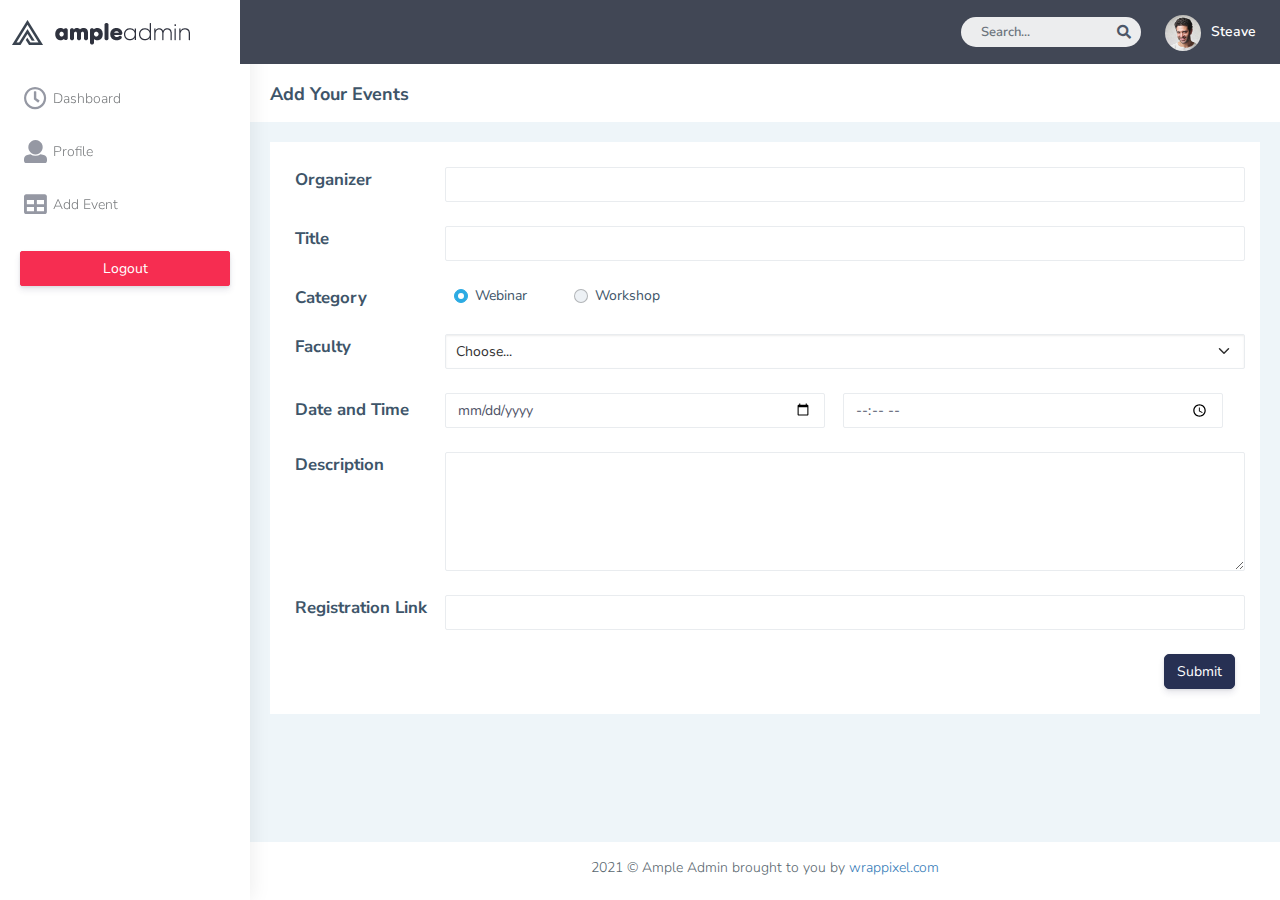
==== backend/add-comp-form.html @ 2d3866c6 "profil-dashboard-lomba saya" ====
<!DOCTYPE html>
<html dir="ltr" lang="en">
  <head>
    <meta charset="utf-8" />
    <meta http-equiv="X-UA-Compatible" content="IE=edge" />
    <!-- Tell the browser to be responsive to screen width -->
    <meta name="viewport" content="width=device-width, initial-scale=1" />
    <meta
      name="keywords"
      content="wrappixel, admin dashboard, html css dashboard, web dashboard, bootstrap 5 admin, bootstrap 5, css3 dashboard, bootstrap 5 dashboard, Ample lite admin bootstrap 5 dashboard, frontend, responsive bootstrap 5 admin template, Ample admin lite dashboard bootstrap 5 dashboard template"
    />
    <meta name="description" content="Ample Admin Lite is powerful and clean admin dashboard template, inpired from Bootstrap Framework" />
    <meta name="robots" content="noindex,nofollow" />
    <title>Ample Admin Lite Template by WrapPixel</title>
    <link rel="canonical" href="https://www.wrappixel.com/templates/ample-admin-lite/" />
    <!-- Favicon icon -->
    <link rel="icon" type="image/png" sizes="16x16" href="plugins/images/favicon.png" />
    <!-- Custom CSS -->
    <link href="css/style.min.css" rel="stylesheet" />
    <link href="css/style.css" rel="stylesheet" />
    <!-- HTML5 Shim and Respond.js IE8 support of HTML5 elements and media queries -->
    <!-- WARNING: Respond.js doesn't work if you view the page via file:// -->
    <!--[if lt IE 9]>
      <script src="https://oss.maxcdn.com/libs/html5shiv/3.7.0/html5shiv.js"></script>
      <script src="https://oss.maxcdn.com/libs/respond.js/1.4.2/respond.min.js"></script>
    <![endif]-->
  </head>

  <body>
    <!-- ============================================================== -->
    <!-- Preloader - style you can find in spinners.css -->
    <!-- ============================================================== -->
    <div class="preloader">
      <div class="lds-ripple">
        <div class="lds-pos"></div>
        <div class="lds-pos"></div>
      </div>
    </div>
    <!-- ============================================================== -->
    <!-- Main wrapper - style you can find in pages.scss -->
    <!-- ============================================================== -->
    <div id="main-wrapper" data-layout="vertical" data-navbarbg="skin5" data-sidebartype="full" data-sidebar-position="absolute" data-header-position="absolute" data-boxed-layout="full">
      <!-- ============================================================== -->
      <!-- Topbar header - style you can find in pages.scss -->
      <!-- ============================================================== -->
      <header class="topbar" data-navbarbg="skin5">
        <nav class="navbar top-navbar navbar-expand-md navbar-dark">
          <div class="navbar-header" data-logobg="skin6">
            <!-- ============================================================== -->
            <!-- Logo -->
            <!-- ============================================================== -->
            <a class="navbar-brand" href="dashboard.html">
              <!-- Logo icon -->
              <b class="logo-icon">
                <!-- Dark Logo icon -->
                <img src="plugins/images/logo-icon.png" alt="homepage" />
              </b>
              <!--End Logo icon -->
              <!-- Logo text -->
              <span class="logo-text">
                <!-- dark Logo text -->
                <img src="plugins/images/logo-text.png" alt="homepage" />
              </span>
            </a>
            <!-- ============================================================== -->
            <!-- End Logo -->
            <!-- ============================================================== -->
            <!-- ============================================================== -->
            <!-- toggle and nav items -->
            <!-- ============================================================== -->
            <a class="nav-toggler waves-effect waves-light text-dark d-block d-md-none" href="javascript:void(0)"><i class="ti-menu ti-close"></i></a>
          </div>
          <!-- ============================================================== -->
          <!-- End Logo -->
          <!-- ============================================================== -->
          <div class="navbar-collapse collapse" id="navbarSupportedContent" data-navbarbg="skin5">
            <ul class="navbar-nav d-none d-md-block d-lg-none">
              <li class="nav-item">
                <a class="nav-toggler nav-link waves-effect waves-light text-white" href="javascript:void(0)"><i class="ti-menu ti-close"></i></a>
              </li>
            </ul>
            <!-- ============================================================== -->
            <!-- Right side toggle and nav items -->
            <!-- ============================================================== -->
            <ul class="navbar-nav ms-auto d-flex align-items-center">
              <!-- ============================================================== -->
              <!-- Search -->
              <!-- ============================================================== -->
              <li class="in">
                <form role="search" class="app-search d-none d-md-block me-3">
                  <input type="text" placeholder="Search..." class="form-control mt-0" />
                  <a href="" class="active">
                    <i class="fa fa-search"></i>
                  </a>
                </form>
              </li>
              <!-- ============================================================== -->
              <!-- User profile and search -->
              <!-- ============================================================== -->
              <li>
                <a class="profile-pic" href="#"> <img src="plugins/images/users/varun.jpg" alt="user-img" width="36" class="img-circle" /><span class="text-white font-medium">Steave</span></a>
              </li>
              <!-- ============================================================== -->
              <!-- User profile and search -->
              <!-- ============================================================== -->
            </ul>
          </div>
        </nav>
      </header>
      <!-- ============================================================== -->
      <!-- End Topbar header -->
      <!-- ============================================================== -->
      <!-- ============================================================== -->
      <!-- Left Sidebar - style you can find in sidebar.scss  -->
      <!-- ============================================================== -->
      <aside class="left-sidebar" data-sidebarbg="skin6">
        <!-- Sidebar scroll-->
        <div class="scroll-sidebar">
          <!-- Sidebar navigation-->
          <nav class="sidebar-nav">
            <ul id="sidebarnav">
              <!-- User Profile-->
              <li class="sidebar-item pt-2">
                <a class="sidebar-link waves-effect waves-dark sidebar-link" href="dashboard.html" aria-expanded="false">
                  <i class="far fa-clock" aria-hidden="true"></i>
                  <span class="hide-menu">Dashboard</span>
                </a>
              </li>
              <li class="sidebar-item">
                <a class="sidebar-link waves-effect waves-dark sidebar-link" href="profile.html" aria-expanded="false">
                  <i class="fa fa-user" aria-hidden="true"></i>
                  <span class="hide-menu">Profile</span>
                </a>
              </li>
              <li class="sidebar-item">
                <a class="sidebar-link waves-effect waves-dark sidebar-link" href="add-comp.html" aria-expanded="false">
                  <i class="fa fa-table" aria-hidden="true"></i>
                  <span class="hide-menu">Add Event</span>
                </a>
              </li>
              <!-- <li class="sidebar-item">
                            <a class="sidebar-link waves-effect waves-dark sidebar-link" href="fontawesome.html"
                                aria-expanded="false">
                                <i class="fa fa-font" aria-hidden="true"></i>
                                <span class="hide-menu">Icon</span>
                            </a>
                        </li> -->
              <!-- <li class="sidebar-item">
                            <a class="sidebar-link waves-effect waves-dark sidebar-link" href="map-google.html"
                                aria-expanded="false">
                                <i class="fa fa-globe" aria-hidden="true"></i>
                                <span class="hide-menu">Google Map</span>
                            </a>
                        </li> -->
              <!-- <li class="sidebar-item">
                            <a class="sidebar-link waves-effect waves-dark sidebar-link" href="blank.html"
                                aria-expanded="false">
                                <i class="fa fa-columns" aria-hidden="true"></i>
                                <span class="hide-menu">Blank Page</span>
                            </a>
                        </li> -->
              <!-- <li class="sidebar-item">
                            <a class="sidebar-link waves-effect waves-dark sidebar-link" href="404.html"
                                aria-expanded="false">
                                <i class="fa fa-info-circle" aria-hidden="true"></i>
                                <span class="hide-menu">Error 404</span>
                            </a>
                        </li> -->
              <li class="text-center p-20 upgrade-btn">
                <a href="#" class="btn d-grid btn-danger text-white" target="_blank"> Logout</a>
              </li>
            </ul>
          </nav>
          <!-- End Sidebar navigation -->
        </div>
        <!-- End Sidebar scroll-->
      </aside>
      <!-- ============================================================== -->
      <!-- End Left Sidebar - style you can find in sidebar.scss  -->
      <!-- ============================================================== -->
      <!-- ============================================================== -->
      <!-- Page wrapper  -->
      <!-- ============================================================== -->
      <div class="page-wrapper">
        <!-- ============================================================== -->
        <!-- Bread crumb and right sidebar toggle -->
        <!-- ============================================================== -->
        <div class="page-breadcrumb bg-white">
          <div class="row align-items-center">
            <div class="col-lg-3 col-md-4 col-sm-4 col-xs-12 pb-3">
              <h4 class="page-title">Add Your Events</h4>
            </div>
          </div>
          <!-- /.col-lg-12 -->
        </div>
        <!-- ============================================================== -->
        <!-- End Bread crumb and right sidebar toggle -->
        <!-- ============================================================== -->
        <!-- ============================================================== -->
        <!-- Container fluid  -->
        <!-- ============================================================== -->
        <div class="container-fluid">
          <!-- ============================================================== -->
          <!-- Start Page Content -->
          <!-- ============================================================== -->
          <div class="row">
            <div class="col-sm-12">
              <div class="white-box">
                <!-- <div class="row">
                                <div class="col-10">

                                </div>
                                <div class="col-2 justify-content-end">
                                    <button class="">Add Events</button>
                                </div>
                            </div> -->

                <!-- FORM -->
                <form action="" method="post">
                  <div class="row mb-4">
                    <div class="title-form fw-semibold col-2">Organizer</div>
                    <input class="col-10 form-control fill-form rounded-5" type="text" />
                  </div>

                  <div class="row mb-4">
                    <div class="title-form fw-semibold col-2">Title</div>
                    <input class="col-10 form-control fill-form rounded-5" type="text" />
                  </div>

                  <div class="row mb-4">
                    <div class="col-2 title-form fw-semibold">Category</div>
                    <div class="col-10">
                      <div class="d-flex">
                        <div class="form-check mr-5">
                          <input class="form-check-input" type="radio" name="flexRadioDefault" id="flexRadioDefault1" checked />
                          <label class="form-check-label" for="flexRadioDefault1"> Webinar </label>
                        </div>
                        <div class="form-check">
                          <input class="form-check-input" type="radio" name="flexRadioDefault" id="flexRadioDefault2" />
                          <label class="form-check-label" for="flexRadioDefault2"> Workshop </label>
                        </div>
                      </div>
                    </div>
                  </div>

                  <div class="row mb-4">
                    <div class="title-form fw-semibold col-2">Faculty</div>
                    <select class="form-select col-10" id="inputGroupSelect01">
                      <option selected>Choose...</option>
                      <option value="1">FIKTI</option>
                      <option value="2">FE</option>
                      <option value="3">FTSP</option>
                      <option value="4">FPSI</option>
                      <option value="5">FSB</option>
                      <option value="6">FIKOM</option>
                      <option value="7">D3BK</option>
                      <option value="8">Umum</option>
                    </select>
                  </div>

                  <div class="d-flex align-items-start row">
                    <div class="title-form fw-semibold col-2 pt-1">Date and Time</div>

                    <div class="row mb-4 col-5 d-flex flex-column mr-2">
                      <input class="form-control fill-form rounded-5 -ml-2" type="date" />
                    </div>

                    <div class="row mb-4 col-5 d-flex flex-column">
                      <input class="form-control fill-form rounded-5 -mr-2" type="time" />
                    </div>
                  </div>

                  <div class="row mb-4">
                    <div class="title-form fw-semibold col-2">Description</div>
                    <textarea class="col-10 form-control fill-form rounded-5" rows="5" cols="5"></textarea>
                  </div>
                  <div class="row mb-4">
                    <div class="title-form fw-semibold col-2">Registration Link</div>
                    <input class="col-10 form-control fill-form rounded-5" type="text" />
                  </div>

                  <div class="d-flex justify-content-end">
                    <button type="submit" class="btn btn-primary text-right">Submit</button>
                  </div>
                </form>
              </div>
            </div>
          </div>
          <!-- ============================================================== -->
          <!-- End PAge Content -->
          <!-- ============================================================== -->
          <!-- ============================================================== -->
          <!-- Right sidebar -->
          <!-- ============================================================== -->
          <!-- .right-sidebar -->
          <!-- ============================================================== -->
          <!-- End Right sidebar -->
          <!-- ============================================================== -->
        </div>
        <!-- ============================================================== -->
        <!-- End Container fluid  -->
        <!-- ============================================================== -->
        <!-- ============================================================== -->
        <!-- footer -->
        <!-- ============================================================== -->
        <footer class="footer text-center">2021 © Ample Admin brought to you by <a href="https://www.wrappixel.com/">wrappixel.com</a></footer>
        <!-- ============================================================== -->
        <!-- End footer -->
        <!-- ============================================================== -->
      </div>
      <!-- ============================================================== -->
      <!-- End Page wrapper  -->
      <!-- ============================================================== -->
    </div>
    <!-- ============================================================== -->
    <!-- End Wrapper -->
    <!-- ============================================================== -->
    <!-- ============================================================== -->
    <!-- All Jquery -->
    <!-- ============================================================== -->
    <script src="plugins/bower_components/jquery/dist/jquery.min.js"></script>
    <!-- Bootstrap tether Core JavaScript -->
    <script src="bootstrap/dist/js/bootstrap.bundle.min.js"></script>
    <script src="js/app-style-switcher.js"></script>
    <!--Wave Effects -->
    <script src="js/waves.js"></script>
    <!--Menu sidebar -->
    <script src="js/sidebarmenu.js"></script>
    <!--Custom JavaScript -->
    <script src="js/custom.js"></script>
  </body>
</html>
---- backend/css/style.min.css ----
@charset "UTF-8";@import url(https://fonts.googleapis.com/css?family=Nunito+Sans:300,400,600,700,800);@import 'icons/font-awesome/css/fontawesome-all.min.css';@import 'icons/themify-icons/themify-icons.css';.search-box .app-search .form-control{border-radius:0px}.topbar .dropdown-menu .with-arrow>span{transform:rotate(45deg);-ms-transform:rotate(45deg);-webkit-transform:rotate(45deg);-o-transform:rotate(45deg);-moz-transform:rotate(45deg)}

/*!
 * Bootstrap v5.0.0-beta1 (https://getbootstrap.com/)
 * Copyright 2011-2020 The Bootstrap Authors
 * Copyright 2011-2020 Twitter, Inc.
 * Licensed under MIT (https://github.com/twbs/bootstrap/blob/main/LICENSE)
 */:root{--bs-blue:#0d6efd;--bs-indigo:#6610f2;--bs-purple:#6f42c1;--bs-pink:#d63384;--bs-red:#f33155;--bs-orange:#fd7e14;--bs-yellow:#ffc107;--bs-green:#7ace4c;--bs-teal:#20c997;--bs-cyan:#4fc3f7;--bs-white:#fff;--bs-gray:#8898aa;--bs-gray-dark:#313131;--bs-primary:#707cd2;--bs-secondary:#8898aa;--bs-success:#7ace4c;--bs-info:#2cabe3;--bs-warning:#ffc36d;--bs-danger:#f33155;--bs-light:#f7fafc;--bs-dark:#313131;--bs-cyan:#4fc3f7;--bs-orange:#ffc36d;--bs-purple:#707cd2;--bs-inverse:#4c5667;--bs-font-sans-serif:"Nunito Sans",sans-serif;--bs-font-monospace:SFMono-Regular,Menlo,Monaco,Consolas,"Liberation Mono","Courier New",monospace;--bs-gradient:linear-gradient(180deg,rgba(255,255,255,0.15),rgba(255,255,255,0))}*,:after,:before{-webkit-box-sizing:border-box;box-sizing:border-box}@media (prefers-reduced-motion:no-preference){:root{scroll-behavior:smooth}}body{margin:0;font-family:var(--bs-font-sans-serif);font-size:0.875rem;font-weight:400;line-height:1.5;color:#313131;background-color:#edf1f5;-webkit-text-size-adjust:100%;-webkit-tap-highlight-color:rgba(0,0,0,0)}[tabindex="-1"]:focus:not(:focus-visible){outline:0!important}hr{margin:1rem 0;color:inherit;background-color:currentColor;border:0;opacity:0.25}hr:not([size]){height:1px}.h1,.h2,.h3,.h4,.h5,.h6,h1,h2,h3,h4,h5,h6{margin-top:0;margin-bottom:0.5rem;font-weight:400;line-height:1.2;color:inherit}.h1,h1{font-size:calc(1.35rem + 1.2vw)}@media (min-width:1200px){.h1,h1{font-size:2.25rem}}.h2,h2{font-size:calc(1.3125rem + 0.75vw)}@media (min-width:1200px){.h2,h2{font-size:1.875rem}}.h3,h3{font-size:calc(1.275rem + 0.3vw)}@media (min-width:1200px){.h3,h3{font-size:1.5rem}}.h4,h4{font-size:1.125rem}.h5,h5{font-size:1rem}.h6,h6{font-size:0.875rem}p{margin-top:0;margin-bottom:1rem}abbr[data-bs-original-title],abbr[title]{text-decoration:underline;-webkit-text-decoration:underline dotted;text-decoration:underline dotted;cursor:help;-webkit-text-decoration-skip-ink:none;text-decoration-skip-ink:none}address{margin-bottom:1rem;font-style:normal;line-height:inherit}ol,ul{padding-left:2rem}dl,ol,ul{margin-top:0;margin-bottom:1rem}ol ol,ol ul,ul ol,ul ul{margin-bottom:0}dt{font-weight:700}dd{margin-bottom:0.5rem;margin-left:0}blockquote{margin:0 0 1rem}b,strong{font-weight:bolder}.small,small{font-size:0.875em}.mark,mark{padding:0.2em;background-color:#fcf8e3}sub,sup{position:relative;font-size:0.75em;line-height:0;vertical-align:baseline}sub{bottom:-0.25em}sup{top:-0.5em}a{color:#0d6efd;text-decoration:underline}a:hover{color:#0a58ca;text-decoration:none}a:not([href]):not([class]),a:not([href]):not([class]):hover{color:inherit;text-decoration:none}code,kbd,pre,samp{font-family:var(--bs-font-monospace);font-size:1em;direction:ltr;unicode-bidi:bidi-override}pre{display:block;margin-top:0;margin-bottom:1rem;overflow:auto;font-size:0.875em}pre code{font-size:inherit;color:inherit;word-break:normal}code{font-size:0.875em;color:#d63384;word-wrap:break-word}a>code{color:inherit}kbd{padding:0.2rem 0.4rem;font-size:0.875em;color:#fff;background-color:#3e5569;border-radius:1px}kbd kbd{padding:0;font-size:1em;font-weight:700}figure{margin:0 0 1rem}img,svg{vertical-align:middle}table{caption-side:bottom;border-collapse:collapse}caption{padding-top:0.5rem;padding-bottom:0.5rem;color:#8898aa;text-align:left}th{text-align:inherit;text-align:-webkit-match-parent}tbody,td,tfoot,th,thead,tr{border-color:inherit;border-style:solid;border-width:0}label{display:inline-block}button{border-radius:0}button:focus{outline:dotted 1px;outline:-webkit-focus-ring-color auto 5px}button,input,optgroup,select,textarea{margin:0;font-family:inherit;font-size:inherit;line-height:inherit}button,select{text-transform:none}[role=button]{cursor:pointer}select{word-wrap:normal}[list]::-webkit-calendar-picker-indicator{display:none}[type=button],[type=reset],[type=submit],button{-webkit-appearance:button}[type=button]:not(:disabled),[type=reset]:not(:disabled),[type=submit]:not(:disabled),button:not(:disabled){cursor:pointer}::-moz-focus-inner{padding:0;border-style:none}textarea{resize:vertical}fieldset{min-width:0;padding:0;margin:0;border:0}legend{float:left;width:100%;padding:0;margin-bottom:0.5rem;font-size:calc(1.275rem + 0.3vw);line-height:inherit}@media (min-width:1200px){legend{font-size:1.5rem}}legend+*{clear:left}::-webkit-datetime-edit-day-field,::-webkit-datetime-edit-fields-wrapper,::-webkit-datetime-edit-hour-field,::-webkit-datetime-edit-minute,::-webkit-datetime-edit-month-field,::-webkit-datetime-edit-text,::-webkit-datetime-edit-year-field{padding:0}::-webkit-inner-spin-button{height:auto}[type=search]{outline-offset:-2px;-webkit-appearance:textfield}::-webkit-search-decoration{-webkit-appearance:none}::-webkit-color-swatch-wrapper{padding:0}::file-selector-button{font:inherit}::-webkit-file-upload-button{font:inherit;-webkit-appearance:button}output{display:inline-block}iframe{border:0}summary{display:list-item;cursor:pointer}progress{vertical-align:baseline}[hidden]{display:none!important}.lead{font-size:1.09375rem;font-weight:300}.display-1{font-size:calc(1.625rem + 4.5vw);font-weight:300;line-height:1.2}@media (min-width:1200px){.display-1{font-size:5rem}}.display-2{font-size:calc(1.575rem + 3.9vw);font-weight:300;line-height:1.2}@media (min-width:1200px){.display-2{font-size:4.5rem}}.display-3{font-size:calc(1.525rem + 3.3vw);font-weight:300;line-height:1.2}@media (min-width:1200px){.display-3{font-size:4rem}}.display-4{font-size:calc(1.475rem + 2.7vw);font-weight:300;line-height:1.2}@media (min-width:1200px){.display-4{font-size:3.5rem}}.display-5{font-size:calc(1.425rem + 2.1vw);font-weight:300;line-height:1.2}@media (min-width:1200px){.display-5{font-size:3rem}}.display-6{font-size:calc(1.375rem + 1.5vw);font-weight:300;line-height:1.2}@media (min-width:1200px){.display-6{font-size:2.5rem}}.list-unstyled{padding-left:0;list-style:none}.list-inline{padding-left:0;list-style:none}.list-inline-item{display:inline-block}.list-inline-item:not(:last-child){margin-right:0.5rem}.initialism{font-size:0.875em;text-transform:uppercase}.blockquote{margin-bottom:1rem;font-size:1.09375rem}.blockquote>:last-child{margin-bottom:0}.blockquote-footer{margin-top:-1rem;margin-bottom:1rem;font-size:0.875em;color:#8898aa}.blockquote-footer:before{content:"— "}.img-fluid{max-width:100%;height:auto}.img-thumbnail{padding:0.25rem;background-color:#edf1f5;border:1px solid #e4e7ea;border-radius:2px;-webkit-box-shadow:0 0.125rem 0.25rem rgba(0,0,0,0.075);box-shadow:0 0.125rem 0.25rem rgba(0,0,0,0.075);max-width:100%;height:auto}.figure{display:inline-block}.figure-img{margin-bottom:0.5rem;line-height:1}.figure-caption{font-size:0.875em;color:#8898aa}.container,.container-fluid,.container-lg,.container-md,.container-sm,.container-xl,.container-xxl{width:100%;padding-right:var(--bs-gutter-x,0.75rem);padding-left:var(--bs-gutter-x,0.75rem);margin-right:auto;margin-left:auto}@media (min-width:576px){.container,.container-sm{max-width:540px}}@media (min-width:768px){.container,.container-md,.container-sm{max-width:720px}}@media (min-width:992px){.container,.container-lg,.container-md,.container-sm{max-width:960px}}@media (min-width:1200px){.container,.container-lg,.container-md,.container-sm,.container-xl{max-width:1140px}}.container,.container-lg,.container-md,.container-sm,.container-xlg,.container-xl{max-width:1320px}.row{--bs-gutter-x:1.5rem;--bs-gutter-y:0;display:-webkit-box;display:-ms-flexbox;display:flex;-ms-flex-wrap:wrap;flex-wrap:wrap;margin-top:calc(var(--bs-gutter-y) * -1);margin-right:calc(var(--bs-gutter-x) / -2);margin-left:calc(var(--bs-gutter-x) / -2)}.row>*{-ms-flex-negative:0;flex-shrink:0;width:100%;max-width:100%;padding-right:calc(var(--bs-gutter-x) / 2);padding-left:calc(var(--bs-gutter-x) / 2);margin-top:var(--bs-gutter-y)}.col{-webkit-box-flex:1;-ms-flex:1 0 0%;flex:1 0 0%}.row-cols-auto>*{-webkit-box-flex:0;-ms-flex:0 0 auto;flex:0 0 auto;width:auto}.row-cols-1>*{-webkit-box-flex:0;-ms-flex:0 0 auto;flex:0 0 auto;width:100%}.row-cols-2>*{-webkit-box-flex:0;-ms-flex:0 0 auto;flex:0 0 auto;width:50%}.row-cols-3>*{-webkit-box-flex:0;-ms-flex:0 0 auto;flex:0 0 auto;width:33.3333333333%}.row-cols-4>*{-webkit-box-flex:0;-ms-flex:0 0 auto;flex:0 0 auto;width:25%}.row-cols-5>*{-webkit-box-flex:0;-ms-flex:0 0 auto;flex:0 0 auto;width:20%}.row-cols-6>*{-webkit-box-flex:0;-ms-flex:0 0 auto;flex:0 0 auto;width:16.6666666667%}.col-auto{-webkit-box-flex:0;-ms-flex:0 0 auto;flex:0 0 auto;width:auto}.col-1{-webkit-box-flex:0;-ms-flex:0 0 auto;flex:0 0 auto;width:8.3333333333%}.col-2{-webkit-box-flex:0;-ms-flex:0 0 auto;flex:0 0 auto;width:16.6666666667%}.col-3{-webkit-box-flex:0;-ms-flex:0 0 auto;flex:0 0 auto;width:25%}.col-4{-webkit-box-flex:0;-ms-flex:0 0 auto;flex:0 0 auto;width:33.3333333333%}.col-5{-webkit-box-flex:0;-ms-flex:0 0 auto;flex:0 0 auto;width:41.6666666667%}.col-6{-webkit-box-flex:0;-ms-flex:0 0 auto;flex:0 0 auto;width:50%}.col-7{-webkit-box-flex:0;-ms-flex:0 0 auto;flex:0 0 auto;width:58.3333333333%}.col-8{-webkit-box-flex:0;-ms-flex:0 0 auto;flex:0 0 auto;width:66.6666666667%}.col-9{-webkit-box-flex:0;-ms-flex:0 0 auto;flex:0 0 auto;width:75%}.col-10{-webkit-box-flex:0;-ms-flex:0 0 auto;flex:0 0 auto;width:83.3333333333%}.col-11{-webkit-box-flex:0;-ms-flex:0 0 auto;flex:0 0 auto;width:91.6666666667%}.col-12{-webkit-box-flex:0;-ms-flex:0 0 auto;flex:0 0 auto;width:100%}.offset-1{margin-left:8.3333333333%}.offset-2{margin-left:16.6666666667%}.offset-3{margin-left:25%}.offset-4{margin-left:33.3333333333%}.offset-5{margin-left:41.6666666667%}.offset-6{margin-left:50%}.offset-7{margin-left:58.3333333333%}.offset-8{margin-left:66.6666666667%}.offset-9{margin-left:75%}.offset-10{margin-left:83.3333333333%}.offset-11{margin-left:91.6666666667%}.g-0,.gx-0{--bs-gutter-x:0}.g-0,.gy-0{--bs-gutter-y:0}.g-1,.gx-1{--bs-gutter-x:0.25rem}.g-1,.gy-1{--bs-gutter-y:0.25rem}.g-2,.gx-2{--bs-gutter-x:0.5rem}.g-2,.gy-2{--bs-gutter-y:0.5rem}.g-3,.gx-3{--bs-gutter-x:1rem}.g-3,.gy-3{--bs-gutter-y:1rem}.g-4,.gx-4{--bs-gutter-x:1.5rem}.g-4,.gy-4{--bs-gutter-y:1.5rem}.g-5,.gx-5{--bs-gutter-x:3rem}.g-5,.gy-5{--bs-gutter-y:3rem}@media (min-width:576px){.col-sm{-webkit-box-flex:1;-ms-flex:1 0 0%;flex:1 0 0%}.row-cols-sm-auto>*{-webkit-box-flex:0;-ms-flex:0 0 auto;flex:0 0 auto;width:auto}.row-cols-sm-1>*{-webkit-box-flex:0;-ms-flex:0 0 auto;flex:0 0 auto;width:100%}.row-cols-sm-2>*{-webkit-box-flex:0;-ms-flex:0 0 auto;flex:0 0 auto;width:50%}.row-cols-sm-3>*{-webkit-box-flex:0;-ms-flex:0 0 auto;flex:0 0 auto;width:33.3333333333%}.row-cols-sm-4>*{-webkit-box-flex:0;-ms-flex:0 0 auto;flex:0 0 auto;width:25%}.row-cols-sm-5>*{-webkit-box-flex:0;-ms-flex:0 0 auto;flex:0 0 auto;width:20%}.row-cols-sm-6>*{-webkit-box-flex:0;-ms-flex:0 0 auto;flex:0 0 auto;width:16.6666666667%}.col-sm-auto{-webkit-box-flex:0;-ms-flex:0 0 auto;flex:0 0 auto;width:auto}.col-sm-1{-webkit-box-flex:0;-ms-flex:0 0 auto;flex:0 0 auto;width:8.3333333333%}.col-sm-2{-webkit-box-flex:0;-ms-flex:0 0 auto;flex:0 0 auto;width:16.6666666667%}.col-sm-3{-webkit-box-flex:0;-ms-flex:0 0 auto;flex:0 0 auto;width:25%}.col-sm-4{-webkit-box-flex:0;-ms-flex:0 0 auto;flex:0 0 auto;width:33.3333333333%}.col-sm-5{-webkit-box-flex:0;-ms-flex:0 0 auto;flex:0 0 auto;width:41.6666666667%}.col-sm-6{-webkit-box-flex:0;-ms-flex:0 0 auto;flex:0 0 auto;width:50%}.col-sm-7{-webkit-box-flex:0;-ms-flex:0 0 auto;flex:0 0 auto;width:58.3333333333%}.col-sm-8{-webkit-box-flex:0;-ms-flex:0 0 auto;flex:0 0 auto;width:66.6666666667%}.col-sm-9{-webkit-box-flex:0;-ms-flex:0 0 auto;flex:0 0 auto;width:75%}.col-sm-10{-webkit-box-flex:0;-ms-flex:0 0 auto;flex:0 0 auto;width:83.3333333333%}.col-sm-11{-webkit-box-flex:0;-ms-flex:0 0 auto;flex:0 0 auto;width:91.6666666667%}.col-sm-12{-webkit-box-flex:0;-ms-flex:0 0 auto;flex:0 0 auto;width:100%}.offset-sm-0{margin-left:0}.offset-sm-1{margin-left:8.3333333333%}.offset-sm-2{margin-left:16.6666666667%}.offset-sm-3{margin-left:25%}.offset-sm-4{margin-left:33.3333333333%}.offset-sm-5{margin-left:41.6666666667%}.offset-sm-6{margin-left:50%}.offset-sm-7{margin-left:58.3333333333%}.offset-sm-8{margin-left:66.6666666667%}.offset-sm-9{margin-left:75%}.offset-sm-10{margin-left:83.3333333333%}.offset-sm-11{margin-left:91.6666666667%}.g-sm-0,.gx-sm-0{--bs-gutter-x:0}.g-sm-0,.gy-sm-0{--bs-gutter-y:0}.g-sm-1,.gx-sm-1{--bs-gutter-x:0.25rem}.g-sm-1,.gy-sm-1{--bs-gutter-y:0.25rem}.g-sm-2,.gx-sm-2{--bs-gutter-x:0.5rem}.g-sm-2,.gy-sm-2{--bs-gutter-y:0.5rem}.g-sm-3,.gx-sm-3{--bs-gutter-x:1rem}.g-sm-3,.gy-sm-3{--bs-gutter-y:1rem}.g-sm-4,.gx-sm-4{--bs-gutter-x:1.5rem}.g-sm-4,.gy-sm-4{--bs-gutter-y:1.5rem}.g-sm-5,.gx-sm-5{--bs-gutter-x:3rem}.g-sm-5,.gy-sm-5{--bs-gutter-y:3rem}}@media (min-width:768px){.col-md{-webkit-box-flex:1;-ms-flex:1 0 0%;flex:1 0 0%}.row-cols-md-auto>*{-webkit-box-flex:0;-ms-flex:0 0 auto;flex:0 0 auto;width:auto}.row-cols-md-1>*{-webkit-box-flex:0;-ms-flex:0 0 auto;flex:0 0 auto;width:100%}.row-cols-md-2>*{-webkit-box-flex:0;-ms-flex:0 0 auto;flex:0 0 auto;width:50%}.row-cols-md-3>*{-webkit-box-flex:0;-ms-flex:0 0 auto;flex:0 0 auto;width:33.3333333333%}.row-cols-md-4>*{-webkit-box-flex:0;-ms-flex:0 0 auto;flex:0 0 auto;width:25%}.row-cols-md-5>*{-webkit-box-flex:0;-ms-flex:0 0 auto;flex:0 0 auto;width:20%}.row-cols-md-6>*{-webkit-box-flex:0;-ms-flex:0 0 auto;flex:0 0 auto;width:16.6666666667%}.col-md-auto{-webkit-box-flex:0;-ms-flex:0 0 auto;flex:0 0 auto;width:auto}.col-md-1{-webkit-box-flex:0;-ms-flex:0 0 auto;flex:0 0 auto;width:8.3333333333%}.col-md-2{-webkit-box-flex:0;-ms-flex:0 0 auto;flex:0 0 auto;width:16.6666666667%}.col-md-3{-webkit-box-flex:0;-ms-flex:0 0 auto;flex:0 0 auto;width:25%}.col-md-4{-webkit-box-flex:0;-ms-flex:0 0 auto;flex:0 0 auto;width:33.3333333333%}.col-md-5{-webkit-box-flex:0;-ms-flex:0 0 auto;flex:0 0 auto;width:41.6666666667%}.col-md-6{-webkit-box-flex:0;-ms-flex:0 0 auto;flex:0 0 auto;width:50%}.col-md-7{-webkit-box-flex:0;-ms-flex:0 0 auto;flex:0 0 auto;width:58.3333333333%}.col-md-8{-webkit-box-flex:0;-ms-flex:0 0 auto;flex:0 0 auto;width:66.6666666667%}.col-md-9{-webkit-box-flex:0;-ms-flex:0 0 auto;flex:0 0 auto;width:75%}.col-md-10{-webkit-box-flex:0;-ms-flex:0 0 auto;flex:0 0 auto;width:83.3333333333%}.col-md-11{-webkit-box-flex:0;-ms-flex:0 0 auto;flex:0 0 auto;width:91.6666666667%}.col-md-12{-webkit-box-flex:0;-ms-flex:0 0 auto;flex:0 0 auto;width:100%}.offset-md-0{margin-left:0}.offset-md-1{margin-left:8.3333333333%}.offset-md-2{margin-left:16.6666666667%}.offset-md-3{margin-left:25%}.offset-md-4{margin-left:33.3333333333%}.offset-md-5{margin-left:41.6666666667%}.offset-md-6{margin-left:50%}.offset-md-7{margin-left:58.3333333333%}.offset-md-8{margin-left:66.6666666667%}.offset-md-9{margin-left:75%}.offset-md-10{margin-left:83.3333333333%}.offset-md-11{margin-left:91.6666666667%}.g-md-0,.gx-md-0{--bs-gutter-x:0}.g-md-0,.gy-md-0{--bs-gutter-y:0}.g-md-1,.gx-md-1{--bs-gutter-x:0.25rem}.g-md-1,.gy-md-1{--bs-gutter-y:0.25rem}.g-md-2,.gx-md-2{--bs-gutter-x:0.5rem}.g-md-2,.gy-md-2{--bs-gutter-y:0.5rem}.g-md-3,.gx-md-3{--bs-gutter-x:1rem}.g-md-3,.gy-md-3{--bs-gutter-y:1rem}.g-md-4,.gx-md-4{--bs-gutter-x:1.5rem}.g-md-4,.gy-md-4{--bs-gutter-y:1.5rem}.g-md-5,.gx-md-5{--bs-gutter-x:3rem}.g-md-5,.gy-md-5{--bs-gutter-y:3rem}}@media (min-width:992px){.col-lg{-webkit-box-flex:1;-ms-flex:1 0 0%;flex:1 0 0%}.row-cols-lg-auto>*{-webkit-box-flex:0;-ms-flex:0 0 auto;flex:0 0 auto;width:auto}.row-cols-lg-1>*{-webkit-box-flex:0;-ms-flex:0 0 auto;flex:0 0 auto;width:100%}.row-cols-lg-2>*{-webkit-box-flex:0;-ms-flex:0 0 auto;flex:0 0 auto;width:50%}.row-cols-lg-3>*{-webkit-box-flex:0;-ms-flex:0 0 auto;flex:0 0 auto;width:33.3333333333%}.row-cols-lg-4>*{-webkit-box-flex:0;-ms-flex:0 0 auto;flex:0 0 auto;width:25%}.row-cols-lg-5>*{-webkit-box-flex:0;-ms-flex:0 0 auto;flex:0 0 auto;width:20%}.row-cols-lg-6>*{-webkit-box-flex:0;-ms-flex:0 0 auto;flex:0 0 auto;width:16.6666666667%}.col-lg-auto{-webkit-box-flex:0;-ms-flex:0 0 auto;flex:0 0 auto;width:auto}.col-lg-1{-webkit-box-flex:0;-ms-flex:0 0 auto;flex:0 0 auto;width:8.3333333333%}.col-lg-2{-webkit-box-flex:0;-ms-flex:0 0 auto;flex:0 0 auto;width:16.6666666667%}.col-lg-3{-webkit-box-flex:0;-ms-flex:0 0 auto;flex:0 0 auto;width:25%}.col-lg-4{-webkit-box-flex:0;-ms-flex:0 0 auto;flex:0 0 auto;width:33.3333333333%}.col-lg-5{-webkit-box-flex:0;-ms-flex:0 0 auto;flex:0 0 auto;width:41.6666666667%}.col-lg-6{-webkit-box-flex:0;-ms-flex:0 0 auto;flex:0 0 auto;width:50%}.col-lg-7{-webkit-box-flex:0;-ms-flex:0 0 auto;flex:0 0 auto;width:58.3333333333%}.col-lg-8{-webkit-box-flex:0;-ms-flex:0 0 auto;flex:0 0 auto;width:66.6666666667%}.col-lg-9{-webkit-box-flex:0;-ms-flex:0 0 auto;flex:0 0 auto;width:75%}.col-lg-10{-webkit-box-flex:0;-ms-flex:0 0 auto;flex:0 0 auto;width:83.3333333333%}.col-lg-11{-webkit-box-flex:0;-ms-flex:0 0 auto;flex:0 0 auto;width:91.6666666667%}.col-lg-12{-webkit-box-flex:0;-ms-flex:0 0 auto;flex:0 0 auto;width:100%}.offset-lg-0{margin-left:0}.offset-lg-1{margin-left:8.3333333333%}.offset-lg-2{margin-left:16.6666666667%}.offset-lg-3{margin-left:25%}.offset-lg-4{margin-left:33.3333333333%}.offset-lg-5{margin-left:41.6666666667%}.offset-lg-6{margin-left:50%}.offset-lg-7{margin-left:58.3333333333%}.offset-lg-8{margin-left:66.6666666667%}.offset-lg-9{margin-left:75%}.offset-lg-10{margin-left:83.3333333333%}.offset-lg-11{margin-left:91.6666666667%}.g-lg-0,.gx-lg-0{--bs-gutter-x:0}.g-lg-0,.gy-lg-0{--bs-gutter-y:0}.g-lg-1,.gx-lg-1{--bs-gutter-x:0.25rem}.g-lg-1,.gy-lg-1{--bs-gutter-y:0.25rem}.g-lg-2,.gx-lg-2{--bs-gutter-x:0.5rem}.g-lg-2,.gy-lg-2{--bs-gutter-y:0.5rem}.g-lg-3,.gx-lg-3{--bs-gutter-x:1rem}.g-lg-3,.gy-lg-3{--bs-gutter-y:1rem}.g-lg-4,.gx-lg-4{--bs-gutter-x:1.5rem}.g-lg-4,.gy-lg-4{--bs-gutter-y:1.5rem}.g-lg-5,.gx-lg-5{--bs-gutter-x:3rem}.g-lg-5,.gy-lg-5{--bs-gutter-y:3rem}}@media (min-width:1200px){.col-xl{-webkit-box-flex:1;-ms-flex:1 0 0%;flex:1 0 0%}.row-cols-xl-auto>*{-webkit-box-flex:0;-ms-flex:0 0 auto;flex:0 0 auto;width:auto}.row-cols-xl-1>*{-webkit-box-flex:0;-ms-flex:0 0 auto;flex:0 0 auto;width:100%}.row-cols-xl-2>*{-webkit-box-flex:0;-ms-flex:0 0 auto;flex:0 0 auto;width:50%}.row-cols-xl-3>*{-webkit-box-flex:0;-ms-flex:0 0 auto;flex:0 0 auto;width:33.3333333333%}.row-cols-xl-4>*{-webkit-box-flex:0;-ms-flex:0 0 auto;flex:0 0 auto;width:25%}.row-cols-xl-5>*{-webkit-box-flex:0;-ms-flex:0 0 auto;flex:0 0 auto;width:20%}.row-cols-xl-6>*{-webkit-box-flex:0;-ms-flex:0 0 auto;flex:0 0 auto;width:16.6666666667%}.col-xl-auto{-webkit-box-flex:0;-ms-flex:0 0 auto;flex:0 0 auto;width:auto}.col-xl-1{-webkit-box-flex:0;-ms-flex:0 0 auto;flex:0 0 auto;width:8.3333333333%}.col-xl-2{-webkit-box-flex:0;-ms-flex:0 0 auto;flex:0 0 auto;width:16.6666666667%}.col-xl-3{-webkit-box-flex:0;-ms-flex:0 0 auto;flex:0 0 auto;width:25%}.col-xl-4{-webkit-box-flex:0;-ms-flex:0 0 auto;flex:0 0 auto;width:33.3333333333%}.col-xl-5{-webkit-box-flex:0;-ms-flex:0 0 auto;flex:0 0 auto;width:41.6666666667%}.col-xl-6{-webkit-box-flex:0;-ms-flex:0 0 auto;flex:0 0 auto;width:50%}.col-xl-7{-webkit-box-flex:0;-ms-flex:0 0 auto;flex:0 0 auto;width:58.3333333333%}.col-xl-8{-webkit-box-flex:0;-ms-flex:0 0 auto;flex:0 0 auto;width:66.6666666667%}.col-xl-9{-webkit-box-flex:0;-ms-flex:0 0 auto;flex:0 0 auto;width:75%}.col-xl-10{-webkit-box-flex:0;-ms-flex:0 0 auto;flex:0 0 auto;width:83.3333333333%}.col-xl-11{-webkit-box-flex:0;-ms-flex:0 0 auto;flex:0 0 auto;width:91.6666666667%}.col-xl-12{-webkit-box-flex:0;-ms-flex:0 0 auto;flex:0 0 auto;width:100%}.offset-xl-0{margin-left:0}.offset-xl-1{margin-left:8.3333333333%}.offset-xl-2{margin-left:16.6666666667%}.offset-xl-3{margin-left:25%}.offset-xl-4{margin-left:33.3333333333%}.offset-xl-5{margin-left:41.6666666667%}.offset-xl-6{margin-left:50%}.offset-xl-7{margin-left:58.3333333333%}.offset-xl-8{margin-left:66.6666666667%}.offset-xl-9{margin-left:75%}.offset-xl-10{margin-left:83.3333333333%}.offset-xl-11{margin-left:91.6666666667%}.g-xl-0,.gx-xl-0{--bs-gutter-x:0}.g-xl-0,.gy-xl-0{--bs-gutter-y:0}.g-xl-1,.gx-xl-1{--bs-gutter-x:0.25rem}.g-xl-1,.gy-xl-1{--bs-gutter-y:0.25rem}.g-xl-2,.gx-xl-2{--bs-gutter-x:0.5rem}.g-xl-2,.gy-xl-2{--bs-gutter-y:0.5rem}.g-xl-3,.gx-xl-3{--bs-gutter-x:1rem}.g-xl-3,.gy-xl-3{--bs-gutter-y:1rem}.g-xl-4,.gx-xl-4{--bs-gutter-x:1.5rem}.g-xl-4,.gy-xl-4{--bs-gutter-y:1.5rem}.g-xl-5,.gx-xl-5{--bs-gutter-x:3rem}.g-xl-5,.gy-xl-5{--bs-gutter-y:3rem}}@media (min-width:1600px){.col-xlg{-webkit-box-flex:1;-ms-flex:1 0 0%;flex:1 0 0%}.row-cols-xlg-auto>*{-webkit-box-flex:0;-ms-flex:0 0 auto;flex:0 0 auto;width:auto}.row-cols-xlg-1>*{-webkit-box-flex:0;-ms-flex:0 0 auto;flex:0 0 auto;width:100%}.row-cols-xlg-2>*{-webkit-box-flex:0;-ms-flex:0 0 auto;flex:0 0 auto;width:50%}.row-cols-xlg-3>*{-webkit-box-flex:0;-ms-flex:0 0 auto;flex:0 0 auto;width:33.3333333333%}.row-cols-xlg-4>*{-webkit-box-flex:0;-ms-flex:0 0 auto;flex:0 0 auto;width:25%}.row-cols-xlg-5>*{-webkit-box-flex:0;-ms-flex:0 0 auto;flex:0 0 auto;width:20%}.row-cols-xlg-6>*{-webkit-box-flex:0;-ms-flex:0 0 auto;flex:0 0 auto;width:16.6666666667%}.col-xlg-auto{-webkit-box-flex:0;-ms-flex:0 0 auto;flex:0 0 auto;width:auto}.col-xlg-1{-webkit-box-flex:0;-ms-flex:0 0 auto;flex:0 0 auto;width:8.3333333333%}.col-xlg-2{-webkit-box-flex:0;-ms-flex:0 0 auto;flex:0 0 auto;width:16.6666666667%}.col-xlg-3{-webkit-box-flex:0;-ms-flex:0 0 auto;flex:0 0 auto;width:25%}.col-xlg-4{-webkit-box-flex:0;-ms-flex:0 0 auto;flex:0 0 auto;width:33.3333333333%}.col-xlg-5{-webkit-box-flex:0;-ms-flex:0 0 auto;flex:0 0 auto;width:41.6666666667%}.col-xlg-6{-webkit-box-flex:0;-ms-flex:0 0 auto;flex:0 0 auto;width:50%}.col-xlg-7{-webkit-box-flex:0;-ms-flex:0 0 auto;flex:0 0 auto;width:58.3333333333%}.col-xlg-8{-webkit-box-flex:0;-ms-flex:0 0 auto;flex:0 0 auto;width:66.6666666667%}.col-xlg-9{-webkit-box-flex:0;-ms-flex:0 0 auto;flex:0 0 auto;width:75%}.col-xlg-10{-webkit-box-flex:0;-ms-flex:0 0 auto;flex:0 0 auto;width:83.3333333333%}.col-xlg-11{-webkit-box-flex:0;-ms-flex:0 0 auto;flex:0 0 auto;width:91.6666666667%}.col-xlg-12{-webkit-box-flex:0;-ms-flex:0 0 auto;flex:0 0 auto;width:100%}.offset-xlg-0{margin-left:0}.offset-xlg-1{margin-left:8.3333333333%}.offset-xlg-2{margin-left:16.6666666667%}.offset-xlg-3{margin-left:25%}.offset-xlg-4{margin-left:33.3333333333%}.offset-xlg-5{margin-left:41.6666666667%}.offset-xlg-6{margin-left:50%}.offset-xlg-7{margin-left:58.3333333333%}.offset-xlg-8{margin-left:66.6666666667%}.offset-xlg-9{margin-left:75%}.offset-xlg-10{margin-left:83.3333333333%}.offset-xlg-11{margin-left:91.6666666667%}.g-xlg-0,.gx-xlg-0{--bs-gutter-x:0}.g-xlg-0,.gy-xlg-0{--bs-gutter-y:0}.g-xlg-1,.gx-xlg-1{--bs-gutter-x:0.25rem}.g-xlg-1,.gy-xlg-1{--bs-gutter-y:0.25rem}.g-xlg-2,.gx-xlg-2{--bs-gutter-x:0.5rem}.g-xlg-2,.gy-xlg-2{--bs-gutter-y:0.5rem}.g-xlg-3,.gx-xlg-3{--bs-gutter-x:1rem}.g-xlg-3,.gy-xlg-3{--bs-gutter-y:1rem}.g-xlg-4,.gx-xlg-4{--bs-gutter-x:1.5rem}.g-xlg-4,.gy-xlg-4{--bs-gutter-y:1.5rem}.g-xlg-5,.gx-xlg-5{--bs-gutter-x:3rem}.g-xlg-5,.gy-xlg-5{--bs-gutter-y:3rem}}.table{--bs-table-bg:transparent;--bs-table-striped-color:#313131;--bs-table-striped-bg:rgba(0,0,0,0.05);--bs-table-active-color:#313131;--bs-table-active-bg:rgba(0,0,0,0.1);--bs-table-hover-color:#313131;--bs-table-hover-bg:rgba(0,0,0,0.075);width:100%;margin-bottom:1rem;color:#313131;vertical-align:top;border-color:rgba(120,130,140,0.13)}.table>:not(caption)>*>*{padding:0.5rem 0.5rem;background-color:var(--bs-table-bg);background-image:-webkit-gradient(linear,left top,left bottom,from(var(--bs-table-accent-bg)),to(var(--bs-table-accent-bg)));background-image:-o-linear-gradient(var(--bs-table-accent-bg),var(--bs-table-accent-bg));background-image:linear-gradient(var(--bs-table-accent-bg),var(--bs-table-accent-bg));border-bottom-width:1px}.table>tbody{vertical-align:inherit}.table>thead{vertical-align:bottom}.table>:not(:last-child)>:last-child>*{border-bottom-color:currentColor}.caption-top{caption-side:top}.table-sm>:not(caption)>*>*{padding:0.25rem 0.25rem}.table-bordered>:not(caption)>*{border-width:1px 0}.table-bordered>:not(caption)>*>*{border-width:0 1px}.table-borderless>:not(caption)>*>*{border-bottom-width:0}.table-striped>tbody>tr:nth-of-type(odd){--bs-table-accent-bg:var(--bs-table-striped-bg);color:var(--bs-table-striped-color)}.table-active{--bs-table-accent-bg:var(--bs-table-active-bg);color:var(--bs-table-active-color)}.table-hover>tbody>tr:hover{--bs-table-accent-bg:var(--bs-table-hover-bg);color:var(--bs-table-hover-color)}.table-primary{--bs-table-bg:#cfe2ff;--bs-table-striped-bg:#c5d7f2;--bs-table-striped-color:#000;--bs-table-active-bg:#bacbe6;--bs-table-active-color:#000;--bs-table-hover-bg:#bfd1ec;--bs-table-hover-color:#000;color:#000;border-color:#bacbe6}.table-secondary{--bs-table-bg:#e7eaee;--bs-table-striped-bg:#dbdee2;--bs-table-striped-color:#000;--bs-table-active-bg:#d0d3d6;--bs-table-active-color:#000;--bs-table-hover-bg:#d6d8dc;--bs-table-hover-color:#000;color:#000;border-color:#d0d3d6}.table-success{--bs-table-bg:#e4f5db;--bs-table-striped-bg:#d9e9d0;--bs-table-striped-color:#000;--bs-table-active-bg:#cdddc5;--bs-table-active-color:#000;--bs-table-hover-bg:#d3e3cb;--bs-table-hover-color:#000;color:#000;border-color:#cdddc5}.table-info{--bs-table-bg:#d5eef9;--bs-table-striped-bg:#cae2ed;--bs-table-striped-color:#000;--bs-table-active-bg:#c0d6e0;--bs-table-active-color:#000;--bs-table-hover-bg:#c5dce6;--bs-table-hover-color:#000;color:#000;border-color:#c0d6e0}.table-warning{--bs-table-bg:#fff3cd;--bs-table-striped-bg:#f2e7c3;--bs-table-striped-color:#000;--bs-table-active-bg:#e6dbb9;--bs-table-active-color:#000;--bs-table-hover-bg:#ece1be;--bs-table-hover-color:#000;color:#000;border-color:#e6dbb9}.table-danger{--bs-table-bg:#fdd6dd;--bs-table-striped-bg:#f0cbd2;--bs-table-striped-color:#000;--bs-table-active-bg:#e4c1c7;--bs-table-active-color:#000;--bs-table-hover-bg:#eac6cc;--bs-table-hover-color:#000;color:#000;border-color:#e4c1c7}.table-light{--bs-table-bg:#f7fafc;--bs-table-striped-bg:#ebeeef;--bs-table-striped-color:#000;--bs-table-active-bg:#dee1e3;--bs-table-active-color:#000;--bs-table-hover-bg:#e4e7e9;--bs-table-hover-color:#000;color:#000;border-color:#dee1e3}.table-dark{--bs-table-bg:#3e5569;--bs-table-striped-bg:#485e71;--bs-table-striped-color:#fff;--bs-table-active-bg:#516678;--bs-table-active-color:#fff;--bs-table-hover-bg:#4c6274;--bs-table-hover-color:#fff;color:#fff;border-color:#516678}.table-responsive{overflow-x:auto;-webkit-overflow-scrolling:touch}@media (max-width:575.98px){.table-responsive-sm{overflow-x:auto;-webkit-overflow-scrolling:touch}}@media (max-width:767.98px){.table-responsive-md{overflow-x:auto;-webkit-overflow-scrolling:touch}}@media (max-width:991.98px){.table-responsive-lg{overflow-x:auto;-webkit-overflow-scrolling:touch}}@media (max-width:1199.98px){.table-responsive-xl{overflow-x:auto;-webkit-overflow-scrolling:touch}}@media (max-width:1599.98px){.table-responsive-xlg{overflow-x:auto;-webkit-overflow-scrolling:touch}}.form-label{margin-bottom:0.5rem}.col-form-label{padding-top:calc(0.375rem + 1px);padding-bottom:calc(0.375rem + 1px);margin-bottom:0;font-size:inherit;line-height:1.5}.col-form-label-lg{padding-top:calc(0.5rem + 1px);padding-bottom:calc(0.5rem + 1px);font-size:1.09375rem}.col-form-label-sm{padding-top:calc(0.25rem + 1px);padding-bottom:calc(0.25rem + 1px);font-size:0.765625rem}.form-text{margin-top:0.25rem;font-size:0.875em;color:#8898aa}.form-control{display:block;width:100%;padding:0.375rem 0.75rem;font-size:0.875rem;font-weight:400;line-height:1.5;color:#313131;background-color:#fff;background-clip:padding-box;border:1px solid #e9ecef;-webkit-appearance:none;-moz-appearance:none;appearance:none;border-radius:2px;-webkit-box-shadow:none;box-shadow:none;-webkit-transition:border-color 0.15s ease-in-out,-webkit-box-shadow 0.15s ease-in-out;transition:border-color 0.15s ease-in-out,-webkit-box-shadow 0.15s ease-in-out;-o-transition:border-color 0.15s ease-in-out,box-shadow 0.15s ease-in-out;transition:border-color 0.15s ease-in-out,box-shadow 0.15s ease-in-out;transition:border-color 0.15s ease-in-out,box-shadow 0.15s ease-in-out,-webkit-box-shadow 0.15s ease-in-out}@media (prefers-reduced-motion:reduce){.form-control{-webkit-transition:none;-o-transition:none;transition:none}}.form-control[type=file]{overflow:hidden}.form-control[type=file]:not(:disabled):not([readonly]){cursor:pointer}.form-control:focus{color:#313131;background-color:#fff;border-color:rgba(0,0,0,0.25);outline:0;-webkit-box-shadow:none,none;box-shadow:none,none}.form-control::-webkit-date-and-time-value{height:1.5em}.form-control::-webkit-input-placeholder{color:#8898aa;opacity:1}.form-control::-moz-placeholder{color:#8898aa;opacity:1}.form-control:-ms-input-placeholder{color:#8898aa;opacity:1}.form-control::-ms-input-placeholder{color:#8898aa;opacity:1}.form-control::placeholder{color:#8898aa;opacity:1}.form-control:disabled,.form-control[readonly]{background-color:#e9ecef;opacity:1}.form-control::file-selector-button{padding:0.375rem 0.75rem;margin:-0.375rem -0.75rem;-webkit-margin-end:0.75rem;margin-inline-end:0.75rem;color:#313131;background-color:#f7fafc;pointer-events:none;border-color:inherit;border-style:solid;border-width:0;border-inline-end-width:1px;border-radius:0;-webkit-transition:color 0.15s ease-in-out,background-color 0.15s ease-in-out,border-color 0.15s ease-in-out,-webkit-box-shadow 0.15s ease-in-out;transition:color 0.15s ease-in-out,background-color 0.15s ease-in-out,border-color 0.15s ease-in-out,-webkit-box-shadow 0.15s ease-in-out;-o-transition:color 0.15s ease-in-out,background-color 0.15s ease-in-out,border-color 0.15s ease-in-out,box-shadow 0.15s ease-in-out;transition:color 0.15s ease-in-out,background-color 0.15s ease-in-out,border-color 0.15s ease-in-out,box-shadow 0.15s ease-in-out;transition:color 0.15s ease-in-out,background-color 0.15s ease-in-out,border-color 0.15s ease-in-out,box-shadow 0.15s ease-in-out,-webkit-box-shadow 0.15s ease-in-out}@media (prefers-reduced-motion:reduce){.form-control::file-selector-button{-webkit-transition:none;-o-transition:none;transition:none}}.form-control:hover:not(:disabled):not([readonly])::file-selector-button{background-color:#ebeeef}.form-control::-webkit-file-upload-button{padding:0.375rem 0.75rem;margin:-0.375rem -0.75rem;-webkit-margin-end:0.75rem;margin-inline-end:0.75rem;color:#313131;background-color:#f7fafc;pointer-events:none;border-color:inherit;border-style:solid;border-width:0;border-inline-end-width:1px;border-radius:0;-webkit-transition:color 0.15s ease-in-out,background-color 0.15s ease-in-out,border-color 0.15s ease-in-out,-webkit-box-shadow 0.15s ease-in-out;transition:color 0.15s ease-in-out,background-color 0.15s ease-in-out,border-color 0.15s ease-in-out,-webkit-box-shadow 0.15s ease-in-out;transition:color 0.15s ease-in-out,background-color 0.15s ease-in-out,border-color 0.15s ease-in-out,box-shadow 0.15s ease-in-out;transition:color 0.15s ease-in-out,background-color 0.15s ease-in-out,border-color 0.15s ease-in-out,box-shadow 0.15s ease-in-out,-webkit-box-shadow 0.15s ease-in-out}@media (prefers-reduced-motion:reduce){.form-control::-webkit-file-upload-button{-webkit-transition:none;transition:none}}.form-control:hover:not(:disabled):not([readonly])::-webkit-file-upload-button{background-color:#ebeeef}.form-control-plaintext{display:block;width:100%;padding:0.375rem 0;margin-bottom:0;line-height:1.5;color:#313131;background-color:transparent;border:solid transparent;border-width:1px 0}.form-control-plaintext.form-control-lg,.form-control-plaintext.form-control-sm{padding-right:0;padding-left:0}.form-control-sm{min-height:calc(1.5em + 0.5rem + 2px);padding:0.25rem 0.5rem;font-size:0.765625rem;border-radius:1px}.form-control-sm::file-selector-button{padding:0.25rem 0.5rem;margin:-0.25rem -0.5rem;-webkit-margin-end:0.5rem;margin-inline-end:0.5rem}.form-control-sm::-webkit-file-upload-button{padding:0.25rem 0.5rem;margin:-0.25rem -0.5rem;-webkit-margin-end:0.5rem;margin-inline-end:0.5rem}.form-control-lg{min-height:calc(1.5em + 1rem + 2px);padding:0.5rem 1rem;font-size:1.09375rem;border-radius:4px}.form-control-lg::file-selector-button{padding:0.5rem 1rem;margin:-0.5rem -1rem;-webkit-margin-end:1rem;margin-inline-end:1rem}.form-control-lg::-webkit-file-upload-button{padding:0.5rem 1rem;margin:-0.5rem -1rem;-webkit-margin-end:1rem;margin-inline-end:1rem}textarea.form-control{min-height:calc(1.5em + 0.75rem + 2px)}textarea.form-control-sm{min-height:calc(1.5em + 0.5rem + 2px)}textarea.form-control-lg{min-height:calc(1.5em + 1rem + 2px)}.form-control-color{max-width:3rem;height:auto;padding:0.375rem}.form-control-color:not(:disabled):not([readonly]){cursor:pointer}.form-control-color::-moz-color-swatch{height:1.5em;border-radius:2px}.form-control-color::-webkit-color-swatch{height:1.5em;border-radius:2px}.form-select{display:block;width:100%;padding:0.375rem 1.75rem 0.375rem 0.75rem;font-size:0.875rem;font-weight:400;line-height:1.5;color:#313131;vertical-align:middle;background-color:#fff;background-image:url("data:image/svg+xml,%3csvg xmlns='http://www.w3.org/2000/svg' viewBox='0 0 16 16'%3e%3cpath fill='none' stroke='%23313131' stroke-linecap='round' stroke-linejoin='round' stroke-width='2' d='M2 5l6 6 6-6'/%3e%3c/svg%3e");background-repeat:no-repeat;background-position:right 0.75rem center;background-size:16px 12px;border:1px solid #e9ecef;border-radius:2px;-webkit-box-shadow:inset 0 1px 2px rgba(0,0,0,0.075);box-shadow:inset 0 1px 2px rgba(0,0,0,0.075);-webkit-appearance:none;-moz-appearance:none;appearance:none}.form-select:focus{border-color:rgba(0,0,0,0.25);outline:0;-webkit-box-shadow:inset 0 1px 2px rgba(0,0,0,0.075),0 0 0 0.25rem rgba(0,0,0,0.25);box-shadow:inset 0 1px 2px rgba(0,0,0,0.075),0 0 0 0.25rem rgba(0,0,0,0.25)}.form-select[multiple],.form-select[size]:not([size="1"]){padding-right:0.75rem;background-image:none}.form-select:disabled{color:#8898aa;background-color:#e9ecef}.form-select:-moz-focusring{color:transparent;text-shadow:0 0 0 #313131}.form-select-sm{padding-top:0.25rem;padding-bottom:0.25rem;padding-left:0.5rem;font-size:0.765625rem}.form-select-lg{padding-top:0.5rem;padding-bottom:0.5rem;padding-left:1rem;font-size:1.09375rem}.form-check{display:block;min-height:1.3125rem;padding-left:1.5em;margin-bottom:0.125rem}.form-check .form-check-input{float:left;margin-left:-1.5em}.form-check-input{width:1em;height:1em;margin-top:0.25em;vertical-align:top;background-color:#edf1f5;background-repeat:no-repeat;background-position:center;background-size:contain;border:1px solid rgba(0,0,0,0.25);-webkit-appearance:none;-moz-appearance:none;appearance:none;-webkit-print-color-adjust:exact;color-adjust:exact;-webkit-transition:background-color 0.15s ease-in-out,background-position 0.15s ease-in-out,border-color 0.15s ease-in-out,-webkit-box-shadow 0.15s ease-in-out;transition:background-color 0.15s ease-in-out,background-position 0.15s ease-in-out,border-color 0.15s ease-in-out,-webkit-box-shadow 0.15s ease-in-out;-o-transition:background-color 0.15s ease-in-out,background-position 0.15s ease-in-out,border-color 0.15s ease-in-out,box-shadow 0.15s ease-in-out;transition:background-color 0.15s ease-in-out,background-position 0.15s ease-in-out,border-color 0.15s ease-in-out,box-shadow 0.15s ease-in-out;transition:background-color 0.15s ease-in-out,background-position 0.15s ease-in-out,border-color 0.15s ease-in-out,box-shadow 0.15s ease-in-out,-webkit-box-shadow 0.15s ease-in-out}@media (prefers-reduced-motion:reduce){.form-check-input{-webkit-transition:none;-o-transition:none;transition:none}}.form-check-input[type=checkbox]{border-radius:0.25em}.form-check-input[type=radio]{border-radius:50%}.form-check-input:active{-webkit-filter:brightness(90%);filter:brightness(90%)}.form-check-input:focus{border-color:rgba(0,0,0,0.25);outline:0;-webkit-box-shadow:none;box-shadow:none}.form-check-input:checked{background-color:#2cabe3;border-color:#2cabe3}.form-check-input:checked[type=checkbox]{background-image:url("data:image/svg+xml,%3csvg xmlns='http://www.w3.org/2000/svg' viewBox='0 0 20 20'%3e%3cpath fill='none' stroke='%23fff' stroke-linecap='round' stroke-linejoin='round' stroke-width='3' d='M6 10l3 3l6-6'/%3e%3c/svg%3e")}.form-check-input:checked[type=radio]{background-image:url("data:image/svg+xml,%3csvg xmlns='http://www.w3.org/2000/svg' viewBox='-4 -4 8 8'%3e%3ccircle r='2' fill='%23fff'/%3e%3c/svg%3e")}.form-check-input[type=checkbox]:indeterminate{background-color:#2cabe3;border-color:#2cabe3;background-image:url("data:image/svg+xml,%3csvg xmlns='http://www.w3.org/2000/svg' viewBox='0 0 20 20'%3e%3cpath fill='none' stroke='%23fff' stroke-linecap='round' stroke-linejoin='round' stroke-width='3' d='M6 10h8'/%3e%3c/svg%3e")}.form-check-input:disabled{pointer-events:none;-webkit-filter:none;filter:none;opacity:0.5}.form-check-input:disabled~.form-check-label,.form-check-input[disabled]~.form-check-label{opacity:0.5}.form-switch{padding-left:2.5em}.form-switch .form-check-input{width:2em;margin-left:-2.5em;background-image:url("data:image/svg+xml,%3csvg xmlns='http://www.w3.org/2000/svg' viewBox='-4 -4 8 8'%3e%3ccircle r='3' fill='rgba%280, 0, 0, 0.25%29'/%3e%3c/svg%3e");background-position:left center;border-radius:2em}.form-switch .form-check-input:focus{background-image:url("data:image/svg+xml,%3csvg xmlns='http://www.w3.org/2000/svg' viewBox='-4 -4 8 8'%3e%3ccircle r='3' fill='rgba%280, 0, 0, 0.25%29'/%3e%3c/svg%3e")}.form-switch .form-check-input:checked{background-position:right center;background-image:url("data:image/svg+xml,%3csvg xmlns='http://www.w3.org/2000/svg' viewBox='-4 -4 8 8'%3e%3ccircle r='3' fill='%23fff'/%3e%3c/svg%3e")}.form-check-inline{display:inline-block;margin-right:1rem}.btn-check{position:absolute;clip:rect(0,0,0,0);pointer-events:none}.btn-check:disabled+.btn,.btn-check[disabled]+.btn{pointer-events:none;-webkit-filter:none;filter:none;opacity:0.65}.form-range{width:100%;height:1.5rem;padding:0;background-color:transparent;-webkit-appearance:none;-moz-appearance:none;appearance:none}.form-range:focus{outline:none}.form-range:focus::-webkit-slider-thumb{-webkit-box-shadow:0 0 0 1px #edf1f5,none;box-shadow:0 0 0 1px #edf1f5,none}.form-range:focus::-moz-range-thumb{box-shadow:0 0 0 1px #edf1f5,none}.form-range::-moz-focus-outer{border:0}.form-range::-webkit-slider-thumb{width:1rem;height:1rem;margin-top:-0.25rem;background-color:#2cabe3;border:0;border-radius:1rem;-webkit-box-shadow:0 0.1rem 0.25rem rgba(0,0,0,0.1);box-shadow:0 0.1rem 0.25rem rgba(0,0,0,0.1);-webkit-transition:background-color 0.15s ease-in-out,border-color 0.15s ease-in-out,-webkit-box-shadow 0.15s ease-in-out;transition:background-color 0.15s ease-in-out,border-color 0.15s ease-in-out,-webkit-box-shadow 0.15s ease-in-out;transition:background-color 0.15s ease-in-out,border-color 0.15s ease-in-out,box-shadow 0.15s ease-in-out;transition:background-color 0.15s ease-in-out,border-color 0.15s ease-in-out,box-shadow 0.15s ease-in-out,-webkit-box-shadow 0.15s ease-in-out;-webkit-appearance:none;appearance:none}@media (prefers-reduced-motion:reduce){.form-range::-webkit-slider-thumb{-webkit-transition:none;transition:none}}.form-range::-webkit-slider-thumb:active{background-color:#c0e6f7}.form-range::-webkit-slider-runnable-track{width:100%;height:0.5rem;color:transparent;cursor:pointer;background-color:#e4e7ea;border-color:transparent;border-radius:1rem;-webkit-box-shadow:inset 0 1px 2px rgba(0,0,0,0.075);box-shadow:inset 0 1px 2px rgba(0,0,0,0.075)}.form-range::-moz-range-thumb{width:1rem;height:1rem;background-color:#2cabe3;border:0;border-radius:1rem;box-shadow:0 0.1rem 0.25rem rgba(0,0,0,0.1);-moz-transition:background-color 0.15s ease-in-out,border-color 0.15s ease-in-out,box-shadow 0.15s ease-in-out;transition:background-color 0.15s ease-in-out,border-color 0.15s ease-in-out,box-shadow 0.15s ease-in-out;-moz-appearance:none;appearance:none}@media (prefers-reduced-motion:reduce){.form-range::-moz-range-thumb{-moz-transition:none;transition:none}}.form-range::-moz-range-thumb:active{background-color:#c0e6f7}.form-range::-moz-range-track{width:100%;height:0.5rem;color:transparent;cursor:pointer;background-color:#e4e7ea;border-color:transparent;border-radius:1rem;box-shadow:inset 0 1px 2px rgba(0,0,0,0.075)}.form-range:disabled{pointer-events:none}.form-range:disabled::-webkit-slider-thumb{background-color:#adb5bd}.form-range:disabled::-moz-range-thumb{background-color:#adb5bd}.form-floating{position:relative}.form-floating>.form-control,.form-floating>.form-select{height:calc(3.5rem + 2px);padding:1rem 0.75rem}.form-floating>label{position:absolute;top:0;left:0;height:100%;padding:1rem 0.75rem;pointer-events:none;border:1px solid transparent;-webkit-transform-origin:0 0;-ms-transform-origin:0 0;transform-origin:0 0;-webkit-transition:opacity 0.1s ease-in-out,-webkit-transform 0.1s ease-in-out;transition:opacity 0.1s ease-in-out,-webkit-transform 0.1s ease-in-out;-o-transition:opacity 0.1s ease-in-out,transform 0.1s ease-in-out;transition:opacity 0.1s ease-in-out,transform 0.1s ease-in-out;transition:opacity 0.1s ease-in-out,transform 0.1s ease-in-out,-webkit-transform 0.1s ease-in-out}@media (prefers-reduced-motion:reduce){.form-floating>label{-webkit-transition:none;-o-transition:none;transition:none}}.form-floating>.form-control::-webkit-input-placeholder{color:transparent}.form-floating>.form-control::-moz-placeholder{color:transparent}.form-floating>.form-control:-ms-input-placeholder{color:transparent}.form-floating>.form-control::-ms-input-placeholder{color:transparent}.form-floating>.form-control::placeholder{color:transparent}.form-floating>.form-control:not(:-moz-placeholder-shown){padding-top:1.625rem;padding-bottom:0.625rem}.form-floating>.form-control:not(:-ms-input-placeholder){padding-top:1.625rem;padding-bottom:0.625rem}.form-floating>.form-control:focus,.form-floating>.form-control:not(:placeholder-shown){padding-top:1.625rem;padding-bottom:0.625rem}.form-floating>.form-control:-webkit-autofill{padding-top:1.625rem;padding-bottom:0.625rem}.form-floating>.form-select{padding-top:1.625rem;padding-bottom:0.625rem}.form-floating>.form-control:not(:-moz-placeholder-shown)~label{opacity:0.65;transform:scale(0.85) translateY(-0.5rem) translateX(0.15rem)}.form-floating>.form-control:not(:-ms-input-placeholder)~label{opacity:0.65;-ms-transform:scale(0.85) translateY(-0.5rem) translateX(0.15rem);transform:scale(0.85) translateY(-0.5rem) translateX(0.15rem)}.form-floating>.form-control:focus~label,.form-floating>.form-control:not(:placeholder-shown)~label,.form-floating>.form-select~label{opacity:0.65;-webkit-transform:scale(0.85) translateY(-0.5rem) translateX(0.15rem);-ms-transform:scale(0.85) translateY(-0.5rem) translateX(0.15rem);transform:scale(0.85) translateY(-0.5rem) translateX(0.15rem)}.form-floating>.form-control:-webkit-autofill~label{opacity:0.65;-webkit-transform:scale(0.85) translateY(-0.5rem) translateX(0.15rem);transform:scale(0.85) translateY(-0.5rem) translateX(0.15rem)}.input-group{position:relative;display:-webkit-box;display:-ms-flexbox;display:flex;-ms-flex-wrap:wrap;flex-wrap:wrap;-webkit-box-align:stretch;-ms-flex-align:stretch;align-items:stretch;width:100%}.input-group>.form-control,.input-group>.form-select{position:relative;-webkit-box-flex:1;-ms-flex:1 1 auto;flex:1 1 auto;width:1%;min-width:0}.input-group>.form-control:focus,.input-group>.form-select:focus{z-index:3}.input-group .btn{position:relative;z-index:2}.input-group .btn:focus{z-index:3}.input-group-text{display:-webkit-box;display:-ms-flexbox;display:flex;-webkit-box-align:center;-ms-flex-align:center;align-items:center;padding:0.375rem 0.75rem;font-size:0.875rem;font-weight:400;line-height:1.5;color:#313131;text-align:center;white-space:nowrap;background-color:#f7fafc;border:1px solid #e9ecef;border-radius:2px}.input-group-lg>.btn,.input-group-lg>.form-control,.input-group-lg>.form-select,.input-group-lg>.input-group-text{padding:0.5rem 1rem;font-size:1.09375rem;border-radius:4px}.input-group-sm>.btn,.input-group-sm>.form-control,.input-group-sm>.form-select,.input-group-sm>.input-group-text{padding:0.25rem 0.5rem;font-size:0.765625rem;border-radius:1px}.input-group-lg>.form-select,.input-group-sm>.form-select{padding-right:1.75rem}.input-group:not(.has-validation)>.dropdown-toggle:nth-last-child(n+3),.input-group:not(.has-validation)>:not(:last-child):not(.dropdown-toggle):not(.dropdown-menu){border-top-right-radius:0;border-bottom-right-radius:0}.input-group.has-validation>.dropdown-toggle:nth-last-child(n+4),.input-group.has-validation>:nth-last-child(n+3):not(.dropdown-toggle):not(.dropdown-menu){border-top-right-radius:0;border-bottom-right-radius:0}.input-group>:not(:first-child):not(.dropdown-menu):not(.valid-tooltip):not(.valid-feedback):not(.invalid-tooltip):not(.invalid-feedback){margin-left:-1px;border-top-left-radius:0;border-bottom-left-radius:0}.valid-feedback{display:none;width:100%;margin-top:0.25rem;font-size:0.875em;color:#7ace4c}.valid-tooltip{position:absolute;top:100%;z-index:5;display:none;max-width:100%;padding:0.25rem 0.5rem;margin-top:0.1rem;font-size:0.765625rem;color:#000;background-color:rgba(122,206,76,0.9);border-radius:2px}.is-valid~.valid-feedback,.is-valid~.valid-tooltip,.was-validated :valid~.valid-feedback,.was-validated :valid~.valid-tooltip{display:block}.form-control.is-valid,.was-validated .form-control:valid{border-color:#7ace4c;padding-right:calc(1.5em + 0.75rem);background-image:url("data:image/svg+xml,%3csvg xmlns='http://www.w3.org/2000/svg' viewBox='0 0 8 8'%3e%3cpath fill='%237ace4c' d='M2.3 6.73L.6 4.53c-.4-1.04.46-1.4 1.1-.8l1.1 1.4 3.4-3.8c.6-.63 1.6-.27 1.2.7l-4 4.6c-.43.5-.8.4-1.1.1z'/%3e%3c/svg%3e");background-repeat:no-repeat;background-position:right calc(0.375em + 0.1875rem) center;background-size:calc(0.75em + 0.375rem) calc(0.75em + 0.375rem)}.form-control.is-valid:focus,.was-validated .form-control:valid:focus{border-color:#7ace4c;-webkit-box-shadow:0 0 0 0.25rem rgba(122,206,76,0.25);box-shadow:0 0 0 0.25rem rgba(122,206,76,0.25)}.was-validated textarea.form-control:valid,textarea.form-control.is-valid{padding-right:calc(1.5em + 0.75rem);background-position:top calc(0.375em + 0.1875rem) right calc(0.375em + 0.1875rem)}.form-select.is-valid,.was-validated .form-select:valid{border-color:#7ace4c;padding-right:calc(0.75em + 2.3125rem);background-image:url("data:image/svg+xml,%3csvg xmlns='http://www.w3.org/2000/svg' viewBox='0 0 16 16'%3e%3cpath fill='none' stroke='%23313131' stroke-linecap='round' stroke-linejoin='round' stroke-width='2' d='M2 5l6 6 6-6'/%3e%3c/svg%3e"),url("data:image/svg+xml,%3csvg xmlns='http://www.w3.org/2000/svg' viewBox='0 0 8 8'%3e%3cpath fill='%237ace4c' d='M2.3 6.73L.6 4.53c-.4-1.04.46-1.4 1.1-.8l1.1 1.4 3.4-3.8c.6-.63 1.6-.27 1.2.7l-4 4.6c-.43.5-.8.4-1.1.1z'/%3e%3c/svg%3e");background-position:right 0.75rem center,center right 1.75rem;background-size:16px 12px,calc(0.75em + 0.375rem) calc(0.75em + 0.375rem)}.form-select.is-valid:focus,.was-validated .form-select:valid:focus{border-color:#7ace4c;-webkit-box-shadow:0 0 0 0.25rem rgba(122,206,76,0.25);box-shadow:0 0 0 0.25rem rgba(122,206,76,0.25)}.form-check-input.is-valid,.was-validated .form-check-input:valid{border-color:#7ace4c}.form-check-input.is-valid:checked,.was-validated .form-check-input:valid:checked{background-color:#7ace4c}.form-check-input.is-valid:focus,.was-validated .form-check-input:valid:focus{-webkit-box-shadow:0 0 0 0.25rem rgba(122,206,76,0.25);box-shadow:0 0 0 0.25rem rgba(122,206,76,0.25)}.form-check-input.is-valid~.form-check-label,.was-validated .form-check-input:valid~.form-check-label{color:#7ace4c}.form-check-inline .form-check-input~.valid-feedback{margin-left:0.5em}.invalid-feedback{display:none;width:100%;margin-top:0.25rem;font-size:0.875em;color:#f33155}.invalid-tooltip{position:absolute;top:100%;z-index:5;display:none;max-width:100%;padding:0.25rem 0.5rem;margin-top:0.1rem;font-size:0.765625rem;color:#000;background-color:rgba(243,49,85,0.9);border-radius:2px}.is-invalid~.invalid-feedback,.is-invalid~.invalid-tooltip,.was-validated :invalid~.invalid-feedback,.was-validated :invalid~.invalid-tooltip{display:block}.form-control.is-invalid,.was-validated .form-control:invalid{border-color:#f33155;padding-right:calc(1.5em + 0.75rem);background-image:url("data:image/svg+xml,%3csvg xmlns='http://www.w3.org/2000/svg' viewBox='0 0 12 12' width='12' height='12' fill='none' stroke='%23f33155'%3e%3ccircle cx='6' cy='6' r='4.5'/%3e%3cpath stroke-linejoin='round' d='M5.8 3.6h.4L6 6.5z'/%3e%3ccircle cx='6' cy='8.2' r='.6' fill='%23f33155' stroke='none'/%3e%3c/svg%3e");background-repeat:no-repeat;background-position:right calc(0.375em + 0.1875rem) center;background-size:calc(0.75em + 0.375rem) calc(0.75em + 0.375rem)}.form-control.is-invalid:focus,.was-validated .form-control:invalid:focus{border-color:#f33155;-webkit-box-shadow:0 0 0 0.25rem rgba(243,49,85,0.25);box-shadow:0 0 0 0.25rem rgba(243,49,85,0.25)}.was-validated textarea.form-control:invalid,textarea.form-control.is-invalid{padding-right:calc(1.5em + 0.75rem);background-position:top calc(0.375em + 0.1875rem) right calc(0.375em + 0.1875rem)}.form-select.is-invalid,.was-validated .form-select:invalid{border-color:#f33155;padding-right:calc(0.75em + 2.3125rem);background-image:url("data:image/svg+xml,%3csvg xmlns='http://www.w3.org/2000/svg' viewBox='0 0 16 16'%3e%3cpath fill='none' stroke='%23313131' stroke-linecap='round' stroke-linejoin='round' stroke-width='2' d='M2 5l6 6 6-6'/%3e%3c/svg%3e"),url("data:image/svg+xml,%3csvg xmlns='http://www.w3.org/2000/svg' viewBox='0 0 12 12' width='12' height='12' fill='none' stroke='%23f33155'%3e%3ccircle cx='6' cy='6' r='4.5'/%3e%3cpath stroke-linejoin='round' d='M5.8 3.6h.4L6 6.5z'/%3e%3ccircle cx='6' cy='8.2' r='.6' fill='%23f33155' stroke='none'/%3e%3c/svg%3e");background-position:right 0.75rem center,center right 1.75rem;background-size:16px 12px,calc(0.75em + 0.375rem) calc(0.75em + 0.375rem)}.form-select.is-invalid:focus,.was-validated .form-select:invalid:focus{border-color:#f33155;-webkit-box-shadow:0 0 0 0.25rem rgba(243,49,85,0.25);box-shadow:0 0 0 0.25rem rgba(243,49,85,0.25)}.form-check-input.is-invalid,.was-validated .form-check-input:invalid{border-color:#f33155}.form-check-input.is-invalid:checked,.was-validated .form-check-input:invalid:checked{background-color:#f33155}.form-check-input.is-invalid:focus,.was-validated .form-check-input:invalid:focus{-webkit-box-shadow:0 0 0 0.25rem rgba(243,49,85,0.25);box-shadow:0 0 0 0.25rem rgba(243,49,85,0.25)}.form-check-input.is-invalid~.form-check-label,.was-validated .form-check-input:invalid~.form-check-label{color:#f33155}.form-check-inline .form-check-input~.invalid-feedback{margin-left:0.5em}.btn{display:inline-block;font-weight:400;line-height:1.5;color:#313131;text-align:center;text-decoration:none;vertical-align:middle;cursor:pointer;-webkit-user-select:none;-moz-user-select:none;-ms-user-select:none;user-select:none;background-color:transparent;border:1px solid transparent;padding:0.375rem 0.75rem;font-size:0.875rem;border-radius:2px;-webkit-transition:color 0.15s ease-in-out,background-color 0.15s ease-in-out,border-color 0.15s ease-in-out,-webkit-box-shadow 0.15s ease-in-out;transition:color 0.15s ease-in-out,background-color 0.15s ease-in-out,border-color 0.15s ease-in-out,-webkit-box-shadow 0.15s ease-in-out;-o-transition:color 0.15s ease-in-out,background-color 0.15s ease-in-out,border-color 0.15s ease-in-out,box-shadow 0.15s ease-in-out;transition:color 0.15s ease-in-out,background-color 0.15s ease-in-out,border-color 0.15s ease-in-out,box-shadow 0.15s ease-in-out;transition:color 0.15s ease-in-out,background-color 0.15s ease-in-out,border-color 0.15s ease-in-out,box-shadow 0.15s ease-in-out,-webkit-box-shadow 0.15s ease-in-out}@media (prefers-reduced-motion:reduce){.btn{-webkit-transition:none;-o-transition:none;transition:none}}.btn:hover{color:#313131}.btn-check:focus+.btn,.btn:focus{outline:0;-webkit-box-shadow:0 7px 14px rgba(50,50,93,0.1),0 3px 6px rgba(0,0,0,0.08);box-shadow:0 7px 14px rgba(50,50,93,0.1),0 3px 6px rgba(0,0,0,0.08)}.btn-check:active+.btn,.btn-check:checked+.btn,.btn.active,.btn:active{-webkit-box-shadow:inset 0 3px 5px rgba(0,0,0,0.125);box-shadow:inset 0 3px 5px rgba(0,0,0,0.125)}.btn-check:active+.btn:focus,.btn-check:checked+.btn:focus,.btn.active:focus,.btn:active:focus{-webkit-box-shadow:0 7px 14px rgba(50,50,93,0.1),0 3px 6px rgba(0,0,0,0.08),inset 0 3px 5px rgba(0,0,0,0.125);box-shadow:0 7px 14px rgba(50,50,93,0.1),0 3px 6px rgba(0,0,0,0.08),inset 0 3px 5px rgba(0,0,0,0.125)}.btn.disabled,.btn:disabled,fieldset:disabled .btn{pointer-events:none;opacity:0.65;-webkit-box-shadow:none;box-shadow:none}.btn-primary{color:#000;background-color:#707cd2;border-color:#707cd2;-webkit-box-shadow:0 4px 6px rgba(50,50,93,0.11),0 1px 3px rgba(0,0,0,0.08);box-shadow:0 4px 6px rgba(50,50,93,0.11),0 1px 3px rgba(0,0,0,0.08)}.btn-primary:hover{color:#000;background-color:#8590d9;border-color:#7e89d7}.btn-check:focus+.btn-primary,.btn-primary:focus{color:#000;background-color:#8590d9;border-color:#7e89d7;-webkit-box-shadow:0 4px 6px rgba(50,50,93,0.11),0 1px 3px rgba(0,0,0,0.08),0 0 0 0.25rem rgba(95,105,179,0.5);box-shadow:0 4px 6px rgba(50,50,93,0.11),0 1px 3px rgba(0,0,0,0.08),0 0 0 0.25rem rgba(95,105,179,0.5)}.btn-check:active+.btn-primary,.btn-check:checked+.btn-primary,.btn-primary.active,.btn-primary:active,.show>.btn-primary.dropdown-toggle{color:#000;background-color:#8d96db;border-color:#7e89d7}.btn-check:active+.btn-primary:focus,.btn-check:checked+.btn-primary:focus,.btn-primary.active:focus,.btn-primary:active:focus,.show>.btn-primary.dropdown-toggle:focus{-webkit-box-shadow:inset 0 3px 5px rgba(0,0,0,0.125),0 0 0 0.25rem rgba(95,105,179,0.5);box-shadow:inset 0 3px 5px rgba(0,0,0,0.125),0 0 0 0.25rem rgba(95,105,179,0.5)}.btn-primary.disabled,.btn-primary:disabled{color:#000;background-color:#707cd2;border-color:#707cd2}.btn-secondary{color:#000;background-color:#8898aa;border-color:#8898aa;-webkit-box-shadow:0 4px 6px rgba(50,50,93,0.11),0 1px 3px rgba(0,0,0,0.08);box-shadow:0 4px 6px rgba(50,50,93,0.11),0 1px 3px rgba(0,0,0,0.08)}.btn-secondary:hover{color:#000;background-color:#9aa7b7;border-color:#94a2b3}.btn-check:focus+.btn-secondary,.btn-secondary:focus{color:#000;background-color:#9aa7b7;border-color:#94a2b3;-webkit-box-shadow:0 4px 6px rgba(50,50,93,0.11),0 1px 3px rgba(0,0,0,0.08),0 0 0 0.25rem rgba(116,129,145,0.5);box-shadow:0 4px 6px rgba(50,50,93,0.11),0 1px 3px rgba(0,0,0,0.08),0 0 0 0.25rem rgba(116,129,145,0.5)}.btn-check:active+.btn-secondary,.btn-check:checked+.btn-secondary,.btn-secondary.active,.btn-secondary:active,.show>.btn-secondary.dropdown-toggle{color:#000;background-color:#a0adbb;border-color:#94a2b3}.btn-check:active+.btn-secondary:focus,.btn-check:checked+.btn-secondary:focus,.btn-secondary.active:focus,.btn-secondary:active:focus,.show>.btn-secondary.dropdown-toggle:focus{-webkit-box-shadow:inset 0 3px 5px rgba(0,0,0,0.125),0 0 0 0.25rem rgba(116,129,145,0.5);box-shadow:inset 0 3px 5px rgba(0,0,0,0.125),0 0 0 0.25rem rgba(116,129,145,0.5)}.btn-secondary.disabled,.btn-secondary:disabled{color:#000;background-color:#8898aa;border-color:#8898aa}.btn-success{color:#000;background-color:#7ace4c;border-color:#7ace4c;-webkit-box-shadow:0 4px 6px rgba(50,50,93,0.11),0 1px 3px rgba(0,0,0,0.08);box-shadow:0 4px 6px rgba(50,50,93,0.11),0 1px 3px rgba(0,0,0,0.08)}.btn-success:hover{color:#000;background-color:#8ed567;border-color:#87d35e}.btn-check:focus+.btn-success,.btn-success:focus{color:#000;background-color:#8ed567;border-color:#87d35e;-webkit-box-shadow:0 4px 6px rgba(50,50,93,0.11),0 1px 3px rgba(0,0,0,0.08),0 0 0 0.25rem rgba(104,175,65,0.5);box-shadow:0 4px 6px rgba(50,50,93,0.11),0 1px 3px rgba(0,0,0,0.08),0 0 0 0.25rem rgba(104,175,65,0.5)}.btn-check:active+.btn-success,.btn-check:checked+.btn-success,.btn-success.active,.btn-success:active,.show>.btn-success.dropdown-toggle{color:#000;background-color:#95d870;border-color:#87d35e}.btn-check:active+.btn-success:focus,.btn-check:checked+.btn-success:focus,.btn-success.active:focus,.btn-success:active:focus,.show>.btn-success.dropdown-toggle:focus{-webkit-box-shadow:inset 0 3px 5px rgba(0,0,0,0.125),0 0 0 0.25rem rgba(104,175,65,0.5);box-shadow:inset 0 3px 5px rgba(0,0,0,0.125),0 0 0 0.25rem rgba(104,175,65,0.5)}.btn-success.disabled,.btn-success:disabled{color:#000;background-color:#7ace4c;border-color:#7ace4c}.btn-info{color:#000;background-color:#2cabe3;border-color:#2cabe3;-webkit-box-shadow:0 4px 6px rgba(50,50,93,0.11),0 1px 3px rgba(0,0,0,0.08);box-shadow:0 4px 6px rgba(50,50,93,0.11),0 1px 3px rgba(0,0,0,0.08)}.btn-info:hover{color:#000;background-color:#4cb8e7;border-color:#41b3e6}.btn-check:focus+.btn-info,.btn-info:focus{color:#000;background-color:#4cb8e7;border-color:#41b3e6;-webkit-box-shadow:0 4px 6px rgba(50,50,93,0.11),0 1px 3px rgba(0,0,0,0.08),0 0 0 0.25rem rgba(37,145,193,0.5);box-shadow:0 4px 6px rgba(50,50,93,0.11),0 1px 3px rgba(0,0,0,0.08),0 0 0 0.25rem rgba(37,145,193,0.5)}.btn-check:active+.btn-info,.btn-check:checked+.btn-info,.btn-info.active,.btn-info:active,.show>.btn-info.dropdown-toggle{color:#000;background-color:#56bce9;border-color:#41b3e6}.btn-check:active+.btn-info:focus,.btn-check:checked+.btn-info:focus,.btn-info.active:focus,.btn-info:active:focus,.show>.btn-info.dropdown-toggle:focus{-webkit-box-shadow:inset 0 3px 5px rgba(0,0,0,0.125),0 0 0 0.25rem rgba(37,145,193,0.5);box-shadow:inset 0 3px 5px rgba(0,0,0,0.125),0 0 0 0.25rem rgba(37,145,193,0.5)}.btn-info.disabled,.btn-info:disabled{color:#000;background-color:#2cabe3;border-color:#2cabe3}.btn-warning{color:#000;background-color:#ffc36d;border-color:#ffc36d;-webkit-box-shadow:0 4px 6px rgba(50,50,93,0.11),0 1px 3px rgba(0,0,0,0.08);box-shadow:0 4px 6px rgba(50,50,93,0.11),0 1px 3px rgba(0,0,0,0.08)}.btn-warning:hover{color:#000;background-color:#ffcc83;border-color:#ffc97c}.btn-check:focus+.btn-warning,.btn-warning:focus{color:#000;background-color:#ffcc83;border-color:#ffc97c;-webkit-box-shadow:0 4px 6px rgba(50,50,93,0.11),0 1px 3px rgba(0,0,0,0.08),0 0 0 0.25rem rgba(217,166,93,0.5);box-shadow:0 4px 6px rgba(50,50,93,0.11),0 1px 3px rgba(0,0,0,0.08),0 0 0 0.25rem rgba(217,166,93,0.5)}.btn-check:active+.btn-warning,.btn-check:checked+.btn-warning,.btn-warning.active,.btn-warning:active,.show>.btn-warning.dropdown-toggle{color:#000;background-color:#ffcf8a;border-color:#ffc97c}.btn-check:active+.btn-warning:focus,.btn-check:checked+.btn-warning:focus,.btn-warning.active:focus,.btn-warning:active:focus,.show>.btn-warning.dropdown-toggle:focus{-webkit-box-shadow:inset 0 3px 5px rgba(0,0,0,0.125),0 0 0 0.25rem rgba(217,166,93,0.5);box-shadow:inset 0 3px 5px rgba(0,0,0,0.125),0 0 0 0.25rem rgba(217,166,93,0.5)}.btn-warning.disabled,.btn-warning:disabled{color:#000;background-color:#ffc36d;border-color:#ffc36d}.btn-danger{color:#000;background-color:#f33155;border-color:#f33155;-webkit-box-shadow:0 4px 6px rgba(50,50,93,0.11),0 1px 3px rgba(0,0,0,0.08);box-shadow:0 4px 6px rgba(50,50,93,0.11),0 1px 3px rgba(0,0,0,0.08)}.btn-danger:hover{color:#000;background-color:#f5506f;border-color:#f44666}.btn-check:focus+.btn-danger,.btn-danger:focus{color:#000;background-color:#f5506f;border-color:#f44666;-webkit-box-shadow:0 4px 6px rgba(50,50,93,0.11),0 1px 3px rgba(0,0,0,0.08),0 0 0 0.25rem rgba(207,42,72,0.5);box-shadow:0 4px 6px rgba(50,50,93,0.11),0 1px 3px rgba(0,0,0,0.08),0 0 0 0.25rem rgba(207,42,72,0.5)}.btn-check:active+.btn-danger,.btn-check:checked+.btn-danger,.btn-danger.active,.btn-danger:active,.show>.btn-danger.dropdown-toggle{color:#000;background-color:#f55a77;border-color:#f44666}.btn-check:active+.btn-danger:focus,.btn-check:checked+.btn-danger:focus,.btn-danger.active:focus,.btn-danger:active:focus,.show>.btn-danger.dropdown-toggle:focus{-webkit-box-shadow:inset 0 3px 5px rgba(0,0,0,0.125),0 0 0 0.25rem rgba(207,42,72,0.5);box-shadow:inset 0 3px 5px rgba(0,0,0,0.125),0 0 0 0.25rem rgba(207,42,72,0.5)}.btn-danger.disabled,.btn-danger:disabled{color:#000;background-color:#f33155;border-color:#f33155}.btn-light{color:#000;background-color:#f7fafc;border-color:#f7fafc;-webkit-box-shadow:0 4px 6px rgba(50,50,93,0.11),0 1px 3px rgba(0,0,0,0.08);box-shadow:0 4px 6px rgba(50,50,93,0.11),0 1px 3px rgba(0,0,0,0.08)}.btn-light:hover{color:#000;background-color:#f8fbfc;border-color:#f8fbfc}.btn-check:focus+.btn-light,.btn-light:focus{color:#000;background-color:#f8fbfc;border-color:#f8fbfc;-webkit-box-shadow:0 4px 6px rgba(50,50,93,0.11),0 1px 3px rgba(0,0,0,0.08),0 0 0 0.25rem rgba(210,213,214,0.5);box-shadow:0 4px 6px rgba(50,50,93,0.11),0 1px 3px rgba(0,0,0,0.08),0 0 0 0.25rem rgba(210,213,214,0.5)}.btn-check:active+.btn-light,.btn-check:checked+.btn-light,.btn-light.active,.btn-light:active,.show>.btn-light.dropdown-toggle{color:#000;background-color:#f9fbfd;border-color:#f8fbfc}.btn-check:active+.btn-light:focus,.btn-check:checked+.btn-light:focus,.btn-light.active:focus,.btn-light:active:focus,.show>.btn-light.dropdown-toggle:focus{-webkit-box-shadow:inset 0 3px 5px rgba(0,0,0,0.125),0 0 0 0.25rem rgba(210,213,214,0.5);box-shadow:inset 0 3px 5px rgba(0,0,0,0.125),0 0 0 0.25rem rgba(210,213,214,0.5)}.btn-light.disabled,.btn-light:disabled{color:#000;background-color:#f7fafc;border-color:#f7fafc}.btn-dark{color:#fff;background-color:#313131;border-color:#313131;-webkit-box-shadow:0 4px 6px rgba(50,50,93,0.11),0 1px 3px rgba(0,0,0,0.08);box-shadow:0 4px 6px rgba(50,50,93,0.11),0 1px 3px rgba(0,0,0,0.08)}.btn-dark:hover{color:#fff;background-color:#2a2a2a;border-color:#272727}.btn-check:focus+.btn-dark,.btn-dark:focus{color:#fff;background-color:#2a2a2a;border-color:#272727;-webkit-box-shadow:0 4px 6px rgba(50,50,93,0.11),0 1px 3px rgba(0,0,0,0.08),0 0 0 0.25rem rgba(80,80,80,0.5);box-shadow:0 4px 6px rgba(50,50,93,0.11),0 1px 3px rgba(0,0,0,0.08),0 0 0 0.25rem rgba(80,80,80,0.5)}.btn-check:active+.btn-dark,.btn-check:checked+.btn-dark,.btn-dark.active,.btn-dark:active,.show>.btn-dark.dropdown-toggle{color:#fff;background-color:#272727;border-color:#252525}.btn-check:active+.btn-dark:focus,.btn-check:checked+.btn-dark:focus,.btn-dark.active:focus,.btn-dark:active:focus,.show>.btn-dark.dropdown-toggle:focus{-webkit-box-shadow:inset 0 3px 5px rgba(0,0,0,0.125),0 0 0 0.25rem rgba(80,80,80,0.5);box-shadow:inset 0 3px 5px rgba(0,0,0,0.125),0 0 0 0.25rem rgba(80,80,80,0.5)}.btn-dark.disabled,.btn-dark:disabled{color:#fff;background-color:#313131;border-color:#313131}.btn-cyan{color:#000;background-color:#4fc3f7;border-color:#4fc3f7;-webkit-box-shadow:0 4px 6px rgba(50,50,93,0.11),0 1px 3px rgba(0,0,0,0.08);box-shadow:0 4px 6px rgba(50,50,93,0.11),0 1px 3px rgba(0,0,0,0.08)}.btn-cyan:hover{color:#000;background-color:#69ccf8;border-color:#61c9f8}.btn-check:focus+.btn-cyan,.btn-cyan:focus{color:#000;background-color:#69ccf8;border-color:#61c9f8;-webkit-box-shadow:0 4px 6px rgba(50,50,93,0.11),0 1px 3px rgba(0,0,0,0.08),0 0 0 0.25rem rgba(67,166,210,0.5);box-shadow:0 4px 6px rgba(50,50,93,0.11),0 1px 3px rgba(0,0,0,0.08),0 0 0 0.25rem rgba(67,166,210,0.5)}.btn-check:active+.btn-cyan,.btn-check:checked+.btn-cyan,.btn-cyan.active,.btn-cyan:active,.show>.btn-cyan.dropdown-toggle{color:#000;background-color:#72cff9;border-color:#61c9f8}.btn-check:active+.btn-cyan:focus,.btn-check:checked+.btn-cyan:focus,.btn-cyan.active:focus,.btn-cyan:active:focus,.show>.btn-cyan.dropdown-toggle:focus{-webkit-box-shadow:inset 0 3px 5px rgba(0,0,0,0.125),0 0 0 0.25rem rgba(67,166,210,0.5);box-shadow:inset 0 3px 5px rgba(0,0,0,0.125),0 0 0 0.25rem rgba(67,166,210,0.5)}.btn-cyan.disabled,.btn-cyan:disabled{color:#000;background-color:#4fc3f7;border-color:#4fc3f7}.btn-orange{color:#000;background-color:#ffc36d;border-color:#ffc36d;-webkit-box-shadow:0 4px 6px rgba(50,50,93,0.11),0 1px 3px rgba(0,0,0,0.08);box-shadow:0 4px 6px rgba(50,50,93,0.11),0 1px 3px rgba(0,0,0,0.08)}.btn-orange:hover{color:#000;background-color:#ffcc83;border-color:#ffc97c}.btn-check:focus+.btn-orange,.btn-orange:focus{color:#000;background-color:#ffcc83;border-color:#ffc97c;-webkit-box-shadow:0 4px 6px rgba(50,50,93,0.11),0 1px 3px rgba(0,0,0,0.08),0 0 0 0.25rem rgba(217,166,93,0.5);box-shadow:0 4px 6px rgba(50,50,93,0.11),0 1px 3px rgba(0,0,0,0.08),0 0 0 0.25rem rgba(217,166,93,0.5)}.btn-check:active+.btn-orange,.btn-check:checked+.btn-orange,.btn-orange.active,.btn-orange:active,.show>.btn-orange.dropdown-toggle{color:#000;background-color:#ffcf8a;border-color:#ffc97c}.btn-check:active+.btn-orange:focus,.btn-check:checked+.btn-orange:focus,.btn-orange.active:focus,.btn-orange:active:focus,.show>.btn-orange.dropdown-toggle:focus{-webkit-box-shadow:inset 0 3px 5px rgba(0,0,0,0.125),0 0 0 0.25rem rgba(217,166,93,0.5);box-shadow:inset 0 3px 5px rgba(0,0,0,0.125),0 0 0 0.25rem rgba(217,166,93,0.5)}.btn-orange.disabled,.btn-orange:disabled{color:#000;background-color:#ffc36d;border-color:#ffc36d}.btn-purple{color:#000;background-color:#707cd2;border-color:#707cd2;-webkit-box-shadow:0 4px 6px rgba(50,50,93,0.11),0 1px 3px rgba(0,0,0,0.08);box-shadow:0 4px 6px rgba(50,50,93,0.11),0 1px 3px rgba(0,0,0,0.08)}.btn-purple:hover{color:#000;background-color:#8590d9;border-color:#7e89d7}.btn-check:focus+.btn-purple,.btn-purple:focus{color:#000;background-color:#8590d9;border-color:#7e89d7;-webkit-box-shadow:0 4px 6px rgba(50,50,93,0.11),0 1px 3px rgba(0,0,0,0.08),0 0 0 0.25rem rgba(95,105,179,0.5);box-shadow:0 4px 6px rgba(50,50,93,0.11),0 1px 3px rgba(0,0,0,0.08),0 0 0 0.25rem rgba(95,105,179,0.5)}.btn-check:active+.btn-purple,.btn-check:checked+.btn-purple,.btn-purple.active,.btn-purple:active,.show>.btn-purple.dropdown-toggle{color:#000;background-color:#8d96db;border-color:#7e89d7}.btn-check:active+.btn-purple:focus,.btn-check:checked+.btn-purple:focus,.btn-purple.active:focus,.btn-purple:active:focus,.show>.btn-purple.dropdown-toggle:focus{-webkit-box-shadow:inset 0 3px 5px rgba(0,0,0,0.125),0 0 0 0.25rem rgba(95,105,179,0.5);box-shadow:inset 0 3px 5px rgba(0,0,0,0.125),0 0 0 0.25rem rgba(95,105,179,0.5)}.btn-purple.disabled,.btn-purple:disabled{color:#000;background-color:#707cd2;border-color:#707cd2}.btn-inverse{color:#fff;background-color:#4c5667;border-color:#4c5667;-webkit-box-shadow:0 4px 6px rgba(50,50,93,0.11),0 1px 3px rgba(0,0,0,0.08);box-shadow:0 4px 6px rgba(50,50,93,0.11),0 1px 3px rgba(0,0,0,0.08)}.btn-inverse:hover{color:#fff;background-color:#414958;border-color:#3d4552}.btn-check:focus+.btn-inverse,.btn-inverse:focus{color:#fff;background-color:#414958;border-color:#3d4552;-webkit-box-shadow:0 4px 6px rgba(50,50,93,0.11),0 1px 3px rgba(0,0,0,0.08),0 0 0 0.25rem rgba(103,111,126,0.5);box-shadow:0 4px 6px rgba(50,50,93,0.11),0 1px 3px rgba(0,0,0,0.08),0 0 0 0.25rem rgba(103,111,126,0.5)}.btn-check:active+.btn-inverse,.btn-check:checked+.btn-inverse,.btn-inverse.active,.btn-inverse:active,.show>.btn-inverse.dropdown-toggle{color:#fff;background-color:#3d4552;border-color:#39414d}.btn-check:active+.btn-inverse:focus,.btn-check:checked+.btn-inverse:focus,.btn-inverse.active:focus,.btn-inverse:active:focus,.show>.btn-inverse.dropdown-toggle:focus{-webkit-box-shadow:inset 0 3px 5px rgba(0,0,0,0.125),0 0 0 0.25rem rgba(103,111,126,0.5);box-shadow:inset 0 3px 5px rgba(0,0,0,0.125),0 0 0 0.25rem rgba(103,111,126,0.5)}.btn-inverse.disabled,.btn-inverse:disabled{color:#fff;background-color:#4c5667;border-color:#4c5667}.btn-outline-primary{color:#707cd2;border-color:#707cd2}.btn-outline-primary:hover{color:#000;background-color:#707cd2;border-color:#707cd2}.btn-check:focus+.btn-outline-primary,.btn-outline-primary:focus{-webkit-box-shadow:0 0 0 0.25rem rgba(112,124,210,0.5);box-shadow:0 0 0 0.25rem rgba(112,124,210,0.5)}.btn-check:active+.btn-outline-primary,.btn-check:checked+.btn-outline-primary,.btn-outline-primary.active,.btn-outline-primary.dropdown-toggle.show,.btn-outline-primary:active{color:#000;background-color:#707cd2;border-color:#707cd2}.btn-check:active+.btn-outline-primary:focus,.btn-check:checked+.btn-outline-primary:focus,.btn-outline-primary.active:focus,.btn-outline-primary.dropdown-toggle.show:focus,.btn-outline-primary:active:focus{-webkit-box-shadow:inset 0 3px 5px rgba(0,0,0,0.125),0 0 0 0.25rem rgba(112,124,210,0.5);box-shadow:inset 0 3px 5px rgba(0,0,0,0.125),0 0 0 0.25rem rgba(112,124,210,0.5)}.btn-outline-primary.disabled,.btn-outline-primary:disabled{color:#707cd2;background-color:transparent}.btn-outline-secondary{color:#8898aa;border-color:#8898aa}.btn-outline-secondary:hover{color:#000;background-color:#8898aa;border-color:#8898aa}.btn-check:focus+.btn-outline-secondary,.btn-outline-secondary:focus{-webkit-box-shadow:0 0 0 0.25rem rgba(136,152,170,0.5);box-shadow:0 0 0 0.25rem rgba(136,152,170,0.5)}.btn-check:active+.btn-outline-secondary,.btn-check:checked+.btn-outline-secondary,.btn-outline-secondary.active,.btn-outline-secondary.dropdown-toggle.show,.btn-outline-secondary:active{color:#000;background-color:#8898aa;border-color:#8898aa}.btn-check:active+.btn-outline-secondary:focus,.btn-check:checked+.btn-outline-secondary:focus,.btn-outline-secondary.active:focus,.btn-outline-secondary.dropdown-toggle.show:focus,.btn-outline-secondary:active:focus{-webkit-box-shadow:inset 0 3px 5px rgba(0,0,0,0.125),0 0 0 0.25rem rgba(136,152,170,0.5);box-shadow:inset 0 3px 5px rgba(0,0,0,0.125),0 0 0 0.25rem rgba(136,152,170,0.5)}.btn-outline-secondary.disabled,.btn-outline-secondary:disabled{color:#8898aa;background-color:transparent}.btn-outline-success{color:#7ace4c;border-color:#7ace4c}.btn-outline-success:hover{color:#000;background-color:#7ace4c;border-color:#7ace4c}.btn-check:focus+.btn-outline-success,.btn-outline-success:focus{-webkit-box-shadow:0 0 0 0.25rem rgba(122,206,76,0.5);box-shadow:0 0 0 0.25rem rgba(122,206,76,0.5)}.btn-check:active+.btn-outline-success,.btn-check:checked+.btn-outline-success,.btn-outline-success.active,.btn-outline-success.dropdown-toggle.show,.btn-outline-success:active{color:#000;background-color:#7ace4c;border-color:#7ace4c}.btn-check:active+.btn-outline-success:focus,.btn-check:checked+.btn-outline-success:focus,.btn-outline-success.active:focus,.btn-outline-success.dropdown-toggle.show:focus,.btn-outline-success:active:focus{-webkit-box-shadow:inset 0 3px 5px rgba(0,0,0,0.125),0 0 0 0.25rem rgba(122,206,76,0.5);box-shadow:inset 0 3px 5px rgba(0,0,0,0.125),0 0 0 0.25rem rgba(122,206,76,0.5)}.btn-outline-success.disabled,.btn-outline-success:disabled{color:#7ace4c;background-color:transparent}.btn-outline-info{color:#2cabe3;border-color:#2cabe3}.btn-outline-info:hover{color:#000;background-color:#2cabe3;border-color:#2cabe3}.btn-check:focus+.btn-outline-info,.btn-outline-info:focus{-webkit-box-shadow:0 0 0 0.25rem rgba(44,171,227,0.5);box-shadow:0 0 0 0.25rem rgba(44,171,227,0.5)}.btn-check:active+.btn-outline-info,.btn-check:checked+.btn-outline-info,.btn-outline-info.active,.btn-outline-info.dropdown-toggle.show,.btn-outline-info:active{color:#000;background-color:#2cabe3;border-color:#2cabe3}.btn-check:active+.btn-outline-info:focus,.btn-check:checked+.btn-outline-info:focus,.btn-outline-info.active:focus,.btn-outline-info.dropdown-toggle.show:focus,.btn-outline-info:active:focus{-webkit-box-shadow:inset 0 3px 5px rgba(0,0,0,0.125),0 0 0 0.25rem rgba(44,171,227,0.5);box-shadow:inset 0 3px 5px rgba(0,0,0,0.125),0 0 0 0.25rem rgba(44,171,227,0.5)}.btn-outline-info.disabled,.btn-outline-info:disabled{color:#2cabe3;background-color:transparent}.btn-outline-warning{color:#ffc36d;border-color:#ffc36d}.btn-outline-warning:hover{color:#000;background-color:#ffc36d;border-color:#ffc36d}.btn-check:focus+.btn-outline-warning,.btn-outline-warning:focus{-webkit-box-shadow:0 0 0 0.25rem rgba(255,195,109,0.5);box-shadow:0 0 0 0.25rem rgba(255,195,109,0.5)}.btn-check:active+.btn-outline-warning,.btn-check:checked+.btn-outline-warning,.btn-outline-warning.active,.btn-outline-warning.dropdown-toggle.show,.btn-outline-warning:active{color:#000;background-color:#ffc36d;border-color:#ffc36d}.btn-check:active+.btn-outline-warning:focus,.btn-check:checked+.btn-outline-warning:focus,.btn-outline-warning.active:focus,.btn-outline-warning.dropdown-toggle.show:focus,.btn-outline-warning:active:focus{-webkit-box-shadow:inset 0 3px 5px rgba(0,0,0,0.125),0 0 0 0.25rem rgba(255,195,109,0.5);box-shadow:inset 0 3px 5px rgba(0,0,0,0.125),0 0 0 0.25rem rgba(255,195,109,0.5)}.btn-outline-warning.disabled,.btn-outline-warning:disabled{color:#ffc36d;background-color:transparent}.btn-outline-danger{color:#f33155;border-color:#f33155}.btn-outline-danger:hover{color:#000;background-color:#f33155;border-color:#f33155}.btn-check:focus+.btn-outline-danger,.btn-outline-danger:focus{-webkit-box-shadow:0 0 0 0.25rem rgba(243,49,85,0.5);box-shadow:0 0 0 0.25rem rgba(243,49,85,0.5)}.btn-check:active+.btn-outline-danger,.btn-check:checked+.btn-outline-danger,.btn-outline-danger.active,.btn-outline-danger.dropdown-toggle.show,.btn-outline-danger:active{color:#000;background-color:#f33155;border-color:#f33155}.btn-check:active+.btn-outline-danger:focus,.btn-check:checked+.btn-outline-danger:focus,.btn-outline-danger.active:focus,.btn-outline-danger.dropdown-toggle.show:focus,.btn-outline-danger:active:focus{-webkit-box-shadow:inset 0 3px 5px rgba(0,0,0,0.125),0 0 0 0.25rem rgba(243,49,85,0.5);box-shadow:inset 0 3px 5px rgba(0,0,0,0.125),0 0 0 0.25rem rgba(243,49,85,0.5)}.btn-outline-danger.disabled,.btn-outline-danger:disabled{color:#f33155;background-color:transparent}.btn-outline-light{color:#f7fafc;border-color:#f7fafc}.btn-outline-light:hover{color:#000;background-color:#f7fafc;border-color:#f7fafc}.btn-check:focus+.btn-outline-light,.btn-outline-light:focus{-webkit-box-shadow:0 0 0 0.25rem rgba(247,250,252,0.5);box-shadow:0 0 0 0.25rem rgba(247,250,252,0.5)}.btn-check:active+.btn-outline-light,.btn-check:checked+.btn-outline-light,.btn-outline-light.active,.btn-outline-light.dropdown-toggle.show,.btn-outline-light:active{color:#000;background-color:#f7fafc;border-color:#f7fafc}.btn-check:active+.btn-outline-light:focus,.btn-check:checked+.btn-outline-light:focus,.btn-outline-light.active:focus,.btn-outline-light.dropdown-toggle.show:focus,.btn-outline-light:active:focus{-webkit-box-shadow:inset 0 3px 5px rgba(0,0,0,0.125),0 0 0 0.25rem rgba(247,250,252,0.5);box-shadow:inset 0 3px 5px rgba(0,0,0,0.125),0 0 0 0.25rem rgba(247,250,252,0.5)}.btn-outline-light.disabled,.btn-outline-light:disabled{color:#f7fafc;background-color:transparent}.btn-outline-dark{color:#313131;border-color:#313131}.btn-outline-dark:hover{color:#fff;background-color:#313131;border-color:#313131}.btn-check:focus+.btn-outline-dark,.btn-outline-dark:focus{-webkit-box-shadow:0 0 0 0.25rem rgba(49,49,49,0.5);box-shadow:0 0 0 0.25rem rgba(49,49,49,0.5)}.btn-check:active+.btn-outline-dark,.btn-check:checked+.btn-outline-dark,.btn-outline-dark.active,.btn-outline-dark.dropdown-toggle.show,.btn-outline-dark:active{color:#fff;background-color:#313131;border-color:#313131}.btn-check:active+.btn-outline-dark:focus,.btn-check:checked+.btn-outline-dark:focus,.btn-outline-dark.active:focus,.btn-outline-dark.dropdown-toggle.show:focus,.btn-outline-dark:active:focus{-webkit-box-shadow:inset 0 3px 5px rgba(0,0,0,0.125),0 0 0 0.25rem rgba(49,49,49,0.5);box-shadow:inset 0 3px 5px rgba(0,0,0,0.125),0 0 0 0.25rem rgba(49,49,49,0.5)}.btn-outline-dark.disabled,.btn-outline-dark:disabled{color:#313131;background-color:transparent}.btn-outline-cyan{color:#4fc3f7;border-color:#4fc3f7}.btn-outline-cyan:hover{color:#000;background-color:#4fc3f7;border-color:#4fc3f7}.btn-check:focus+.btn-outline-cyan,.btn-outline-cyan:focus{-webkit-box-shadow:0 0 0 0.25rem rgba(79,195,247,0.5);box-shadow:0 0 0 0.25rem rgba(79,195,247,0.5)}.btn-check:active+.btn-outline-cyan,.btn-check:checked+.btn-outline-cyan,.btn-outline-cyan.active,.btn-outline-cyan.dropdown-toggle.show,.btn-outline-cyan:active{color:#000;background-color:#4fc3f7;border-color:#4fc3f7}.btn-check:active+.btn-outline-cyan:focus,.btn-check:checked+.btn-outline-cyan:focus,.btn-outline-cyan.active:focus,.btn-outline-cyan.dropdown-toggle.show:focus,.btn-outline-cyan:active:focus{-webkit-box-shadow:inset 0 3px 5px rgba(0,0,0,0.125),0 0 0 0.25rem rgba(79,195,247,0.5);box-shadow:inset 0 3px 5px rgba(0,0,0,0.125),0 0 0 0.25rem rgba(79,195,247,0.5)}.btn-outline-cyan.disabled,.btn-outline-cyan:disabled{color:#4fc3f7;background-color:transparent}.btn-outline-orange{color:#ffc36d;border-color:#ffc36d}.btn-outline-orange:hover{color:#000;background-color:#ffc36d;border-color:#ffc36d}.btn-check:focus+.btn-outline-orange,.btn-outline-orange:focus{-webkit-box-shadow:0 0 0 0.25rem rgba(255,195,109,0.5);box-shadow:0 0 0 0.25rem rgba(255,195,109,0.5)}.btn-check:active+.btn-outline-orange,.btn-check:checked+.btn-outline-orange,.btn-outline-orange.active,.btn-outline-orange.dropdown-toggle.show,.btn-outline-orange:active{color:#000;background-color:#ffc36d;border-color:#ffc36d}.btn-check:active+.btn-outline-orange:focus,.btn-check:checked+.btn-outline-orange:focus,.btn-outline-orange.active:focus,.btn-outline-orange.dropdown-toggle.show:focus,.btn-outline-orange:active:focus{-webkit-box-shadow:inset 0 3px 5px rgba(0,0,0,0.125),0 0 0 0.25rem rgba(255,195,109,0.5);box-shadow:inset 0 3px 5px rgba(0,0,0,0.125),0 0 0 0.25rem rgba(255,195,109,0.5)}.btn-outline-orange.disabled,.btn-outline-orange:disabled{color:#ffc36d;background-color:transparent}.btn-outline-purple{color:#707cd2;border-color:#707cd2}.btn-outline-purple:hover{color:#000;background-color:#707cd2;border-color:#707cd2}.btn-check:focus+.btn-outline-purple,.btn-outline-purple:focus{-webkit-box-shadow:0 0 0 0.25rem rgba(112,124,210,0.5);box-shadow:0 0 0 0.25rem rgba(112,124,210,0.5)}.btn-check:active+.btn-outline-purple,.btn-check:checked+.btn-outline-purple,.btn-outline-purple.active,.btn-outline-purple.dropdown-toggle.show,.btn-outline-purple:active{color:#000;background-color:#707cd2;border-color:#707cd2}.btn-check:active+.btn-outline-purple:focus,.btn-check:checked+.btn-outline-purple:focus,.btn-outline-purple.active:focus,.btn-outline-purple.dropdown-toggle.show:focus,.btn-outline-purple:active:focus{-webkit-box-shadow:inset 0 3px 5px rgba(0,0,0,0.125),0 0 0 0.25rem rgba(112,124,210,0.5);box-shadow:inset 0 3px 5px rgba(0,0,0,0.125),0 0 0 0.25rem rgba(112,124,210,0.5)}.btn-outline-purple.disabled,.btn-outline-purple:disabled{color:#707cd2;background-color:transparent}.btn-outline-inverse{color:#4c5667;border-color:#4c5667}.btn-outline-inverse:hover{color:#fff;background-color:#4c5667;border-color:#4c5667}.btn-check:focus+.btn-outline-inverse,.btn-outline-inverse:focus{-webkit-box-shadow:0 0 0 0.25rem rgba(76,86,103,0.5);box-shadow:0 0 0 0.25rem rgba(76,86,103,0.5)}.btn-check:active+.btn-outline-inverse,.btn-check:checked+.btn-outline-inverse,.btn-outline-inverse.active,.btn-outline-inverse.dropdown-toggle.show,.btn-outline-inverse:active{color:#fff;background-color:#4c5667;border-color:#4c5667}.btn-check:active+.btn-outline-inverse:focus,.btn-check:checked+.btn-outline-inverse:focus,.btn-outline-inverse.active:focus,.btn-outline-inverse.dropdown-toggle.show:focus,.btn-outline-inverse:active:focus{-webkit-box-shadow:inset 0 3px 5px rgba(0,0,0,0.125),0 0 0 0.25rem rgba(76,86,103,0.5);box-shadow:inset 0 3px 5px rgba(0,0,0,0.125),0 0 0 0.25rem rgba(76,86,103,0.5)}.btn-outline-inverse.disabled,.btn-outline-inverse:disabled{color:#4c5667;background-color:transparent}.btn-link{font-weight:400;color:#0d6efd;text-decoration:underline}.btn-link:hover{color:#0a58ca;text-decoration:none}.btn-link:focus{text-decoration:none}.btn-link.disabled,.btn-link:disabled{color:#8898aa}.btn-group-lg>.btn,.btn-lg{padding:0.5rem 1rem;font-size:1.09375rem;border-radius:4px}.btn-group-sm>.btn,.btn-sm{padding:0.25rem 0.5rem;font-size:0.765625rem;border-radius:1px}.fade{-webkit-transition:opacity 0.15s linear;-o-transition:opacity 0.15s linear;transition:opacity 0.15s linear}@media (prefers-reduced-motion:reduce){.fade{-webkit-transition:none;-o-transition:none;transition:none}}.fade:not(.show){opacity:0}.collapse:not(.show){display:none}.collapsing{height:0;overflow:hidden;-webkit-transition:height 0.35s ease;-o-transition:height 0.35s ease;transition:height 0.35s ease}@media (prefers-reduced-motion:reduce){.collapsing{-webkit-transition:none;-o-transition:none;transition:none}}.dropdown,.dropend,.dropstart,.dropup{position:relative}.dropdown-toggle{white-space:nowrap}.dropdown-toggle:after{display:inline-block;margin-left:0.255em;vertical-align:0.255em;content:"";border-top:0.3em solid;border-right:0.3em solid transparent;border-bottom:0;border-left:0.3em solid transparent}.dropdown-toggle:empty:after{margin-left:0}.dropdown-menu{position:absolute;top:100%;left:0;z-index:1000;display:none;min-width:10rem;padding:0.5rem 0;margin:0.125rem 0 0;font-size:0.875rem;color:#313131;text-align:left;list-style:none;background-color:#fff;background-clip:padding-box;border:1px solid #e9ecef;border-radius:2px;-webkit-box-shadow:0 50px 100px rgba(50,50,93,0.1),0 15px 35px rgba(50,50,93,0.15),0 5px 15px rgba(0,0,0,0.1);box-shadow:0 50px 100px rgba(50,50,93,0.1),0 15px 35px rgba(50,50,93,0.15),0 5px 15px rgba(0,0,0,0.1)}.dropdown-menu[style]{right:auto!important}.dropdown-menu-start{--bs-position:start;right:auto;left:0}.dropdown-menu-end{--bs-position:end;right:0;left:auto}@media (min-width:576px){.dropdown-menu-sm-start{--bs-position:start;right:auto;left:0}.dropdown-menu-sm-end{--bs-position:end;right:0;left:auto}}@media (min-width:768px){.dropdown-menu-md-start{--bs-position:start;right:auto;left:0}.dropdown-menu-md-end{--bs-position:end;right:0;left:auto}}@media (min-width:992px){.dropdown-menu-lg-start{--bs-position:start;right:auto;left:0}.dropdown-menu-lg-end{--bs-position:end;right:0;left:auto}}@media (min-width:1200px){.dropdown-menu-xl-start{--bs-position:start;right:auto;left:0}.dropdown-menu-xl-end{--bs-position:end;right:0;left:auto}}@media (min-width:1600px){.dropdown-menu-xlg-start{--bs-position:start;right:auto;left:0}.dropdown-menu-xlg-end{--bs-position:end;right:0;left:auto}}.dropup .dropdown-menu{top:auto;bottom:100%;margin-top:0;margin-bottom:0.125rem}.dropup .dropdown-toggle:after{display:inline-block;margin-left:0.255em;vertical-align:0.255em;content:"";border-top:0;border-right:0.3em solid transparent;border-bottom:0.3em solid;border-left:0.3em solid transparent}.dropup .dropdown-toggle:empty:after{margin-left:0}.dropend .dropdown-menu{top:0;right:auto;left:100%;margin-top:0;margin-left:0.125rem}.dropend .dropdown-toggle:after{display:inline-block;margin-left:0.255em;vertical-align:0.255em;content:"";border-top:0.3em solid transparent;border-right:0;border-bottom:0.3em solid transparent;border-left:0.3em solid}.dropend .dropdown-toggle:empty:after{margin-left:0}.dropend .dropdown-toggle:after{vertical-align:0}.dropstart .dropdown-menu{top:0;right:100%;left:auto;margin-top:0;margin-right:0.125rem}.dropstart .dropdown-toggle:after{display:inline-block;margin-left:0.255em;vertical-align:0.255em;content:""}.dropstart .dropdown-toggle:after{display:none}.dropstart .dropdown-toggle:before{display:inline-block;margin-right:0.255em;vertical-align:0.255em;content:"";border-top:0.3em solid transparent;border-right:0.3em solid;border-bottom:0.3em solid transparent}.dropstart .dropdown-toggle:empty:after{margin-left:0}.dropstart .dropdown-toggle:before{vertical-align:0}.dropdown-divider{height:0;margin:0.5rem 0;overflow:hidden;border-top:1px solid #f7fafc}.dropdown-item{display:block;width:100%;padding:0.65rem 1rem;clear:both;font-weight:400;color:#3e5569;text-align:inherit;text-decoration:none;white-space:nowrap;background-color:transparent;border:0}.dropdown-item:focus,.dropdown-item:hover{color:#384d5f;background-color:#f7fafc}.dropdown-item.active,.dropdown-item:active{color:#fff;text-decoration:none;background-color:#2cabe3}.dropdown-item.disabled,.dropdown-item:disabled{color:#8898aa;pointer-events:none;background-color:transparent}.dropdown-menu.show{display:block}.dropdown-header{display:block;padding:0.5rem 1rem;margin-bottom:0;font-size:0.765625rem;color:#8898aa;white-space:nowrap}.dropdown-item-text{display:block;padding:0.65rem 1rem;color:#3e5569}.dropdown-menu-dark{color:#e4e7ea;background-color:#313131;border-color:#e9ecef}.dropdown-menu-dark .dropdown-item{color:#e4e7ea}.dropdown-menu-dark .dropdown-item:focus,.dropdown-menu-dark .dropdown-item:hover{color:#fff;background-color:rgba(255,255,255,0.15)}.dropdown-menu-dark .dropdown-item.active,.dropdown-menu-dark .dropdown-item:active{color:#fff;background-color:#2cabe3}.dropdown-menu-dark .dropdown-item.disabled,.dropdown-menu-dark .dropdown-item:disabled{color:#adb5bd}.dropdown-menu-dark .dropdown-divider{border-color:#f7fafc}.dropdown-menu-dark .dropdown-item-text{color:#e4e7ea}.dropdown-menu-dark .dropdown-header{color:#adb5bd}.btn-group,.btn-group-vertical{position:relative;display:-webkit-inline-box;display:-ms-inline-flexbox;display:inline-flex;vertical-align:middle}.btn-group-vertical>.btn,.btn-group>.btn{position:relative;-webkit-box-flex:1;-ms-flex:1 1 auto;flex:1 1 auto}.btn-group-vertical>.btn-check:checked+.btn,.btn-group-vertical>.btn-check:focus+.btn,.btn-group-vertical>.btn.active,.btn-group-vertical>.btn:active,.btn-group-vertical>.btn:focus,.btn-group-vertical>.btn:hover,.btn-group>.btn-check:checked+.btn,.btn-group>.btn-check:focus+.btn,.btn-group>.btn.active,.btn-group>.btn:active,.btn-group>.btn:focus,.btn-group>.btn:hover{z-index:1}.btn-toolbar{display:-webkit-box;display:-ms-flexbox;display:flex;-ms-flex-wrap:wrap;flex-wrap:wrap;-webkit-box-pack:start;-ms-flex-pack:start;justify-content:flex-start}.btn-toolbar .input-group{width:auto}.btn-group>.btn-group:not(:first-child),.btn-group>.btn:not(:first-child){margin-left:-1px}.btn-group>.btn-group:not(:last-child)>.btn,.btn-group>.btn:not(:last-child):not(.dropdown-toggle){border-top-right-radius:0;border-bottom-right-radius:0}.btn-group>.btn-group:not(:first-child)>.btn,.btn-group>.btn:nth-child(n+3),.btn-group>:not(.btn-check)+.btn{border-top-left-radius:0;border-bottom-left-radius:0}.dropdown-toggle-split{padding-right:0.5625rem;padding-left:0.5625rem}.dropdown-toggle-split:after,.dropend .dropdown-toggle-split:after,.dropup .dropdown-toggle-split:after{margin-left:0}.dropstart .dropdown-toggle-split:before{margin-right:0}.btn-group-sm>.btn+.dropdown-toggle-split,.btn-sm+.dropdown-toggle-split{padding-right:0.375rem;padding-left:0.375rem}.btn-group-lg>.btn+.dropdown-toggle-split,.btn-lg+.dropdown-toggle-split{padding-right:0.75rem;padding-left:0.75rem}.btn-group.show .dropdown-toggle{-webkit-box-shadow:inset 0 3px 5px rgba(0,0,0,0.125);box-shadow:inset 0 3px 5px rgba(0,0,0,0.125)}.btn-group.show .dropdown-toggle.btn-link{-webkit-box-shadow:none;box-shadow:none}.btn-group-vertical{-webkit-box-orient:vertical;-webkit-box-direction:normal;-ms-flex-direction:column;flex-direction:column;-webkit-box-align:start;-ms-flex-align:start;align-items:flex-start;-webkit-box-pack:center;-ms-flex-pack:center;justify-content:center}.btn-group-vertical>.btn,.btn-group-vertical>.btn-group{width:100%}.btn-group-vertical>.btn-group:not(:first-child),.btn-group-vertical>.btn:not(:first-child){margin-top:-1px}.btn-group-vertical>.btn-group:not(:last-child)>.btn,.btn-group-vertical>.btn:not(:last-child):not(.dropdown-toggle){border-bottom-right-radius:0;border-bottom-left-radius:0}.btn-group-vertical>.btn-group:not(:first-child)>.btn,.btn-group-vertical>.btn~.btn{border-top-left-radius:0;border-top-right-radius:0}.nav{display:-webkit-box;display:-ms-flexbox;display:flex;-ms-flex-wrap:wrap;flex-wrap:wrap;padding-left:0;margin-bottom:0;list-style:none}.nav-link{display:block;padding:0.5rem 1rem;text-decoration:none;-webkit-transition:color 0.15s ease-in-out,background-color 0.15s ease-in-out,border-color 0.15s ease-in-out;-o-transition:color 0.15s ease-in-out,background-color 0.15s ease-in-out,border-color 0.15s ease-in-out;transition:color 0.15s ease-in-out,background-color 0.15s ease-in-out,border-color 0.15s ease-in-out}@media (prefers-reduced-motion:reduce){.nav-link{-webkit-transition:none;-o-transition:none;transition:none}}.nav-link.disabled{color:#8898aa;pointer-events:none;cursor:default}.nav-tabs{border-bottom:1px solid #e4e7ea}.nav-tabs .nav-link{margin-bottom:-1px;border:1px solid transparent;border-top-left-radius:2px;border-top-right-radius:2px}.nav-tabs .nav-link:focus,.nav-tabs .nav-link:hover{border-color:#e9ecef #e9ecef #e4e7ea}.nav-tabs .nav-link.disabled{color:#8898aa;background-color:transparent;border-color:transparent}.nav-tabs .nav-item.show .nav-link,.nav-tabs .nav-link.active{color:#525f7f;background-color:#fff;border-color:#e4e7ea #e4e7ea #fff}.nav-tabs .dropdown-menu{margin-top:-1px;border-top-left-radius:0;border-top-right-radius:0}.nav-pills .nav-link{border-radius:2px}.nav-pills .nav-link.active,.nav-pills .show>.nav-link{color:#fff;background-color:#2cabe3}.nav-fill .nav-item,.nav-fill>.nav-link{-webkit-box-flex:1;-ms-flex:1 1 auto;flex:1 1 auto;text-align:center}.nav-justified .nav-item,.nav-justified>.nav-link{-ms-flex-preferred-size:0;flex-basis:0;-webkit-box-flex:1;-ms-flex-positive:1;flex-grow:1;text-align:center}.tab-content>.tab-pane{display:none}.tab-content>.active{display:block}.navbar{position:relative;display:-webkit-box;display:-ms-flexbox;display:flex;-ms-flex-wrap:wrap;flex-wrap:wrap;-webkit-box-align:center;-ms-flex-align:center;align-items:center;-webkit-box-pack:justify;-ms-flex-pack:justify;justify-content:space-between;padding-top:0.5rem;padding-bottom:0.5rem}.navbar>.container,.navbar>.container-fluid,.navbar>.container-lg,.navbar>.container-md,.navbar>.container-sm,.navbar>.container-xl,.navbar>.container-xxl{display:-webkit-box;display:-ms-flexbox;display:flex;-ms-flex-wrap:inherit;flex-wrap:inherit;-webkit-box-align:center;-ms-flex-align:center;align-items:center;-webkit-box-pack:justify;-ms-flex-pack:justify;justify-content:space-between}.navbar-brand{padding-top:0.3359375rem;padding-bottom:0.3359375rem;margin-right:1rem;font-size:1.09375rem;text-decoration:none;white-space:nowrap}.navbar-nav{display:-webkit-box;display:-ms-flexbox;display:flex;-webkit-box-orient:vertical;-webkit-box-direction:normal;-ms-flex-direction:column;flex-direction:column;padding-left:0;margin-bottom:0;list-style:none}.navbar-nav .nav-link{padding-right:0;padding-left:0}.navbar-nav .dropdown-menu{position:static}.navbar-text{padding-top:0.5rem;padding-bottom:0.5rem}.navbar-collapse{-webkit-box-align:center;-ms-flex-align:center;align-items:center;width:100%}.navbar-toggler{padding:0.25rem 0.75rem;font-size:1.09375rem;line-height:1;background-color:transparent;border:1px solid transparent;border-radius:2px;-webkit-transition:-webkit-box-shadow 0.15s ease-in-out;transition:-webkit-box-shadow 0.15s ease-in-out;-o-transition:box-shadow 0.15s ease-in-out;transition:box-shadow 0.15s ease-in-out;transition:box-shadow 0.15s ease-in-out,-webkit-box-shadow 0.15s ease-in-out}@media (prefers-reduced-motion:reduce){.navbar-toggler{-webkit-transition:none;-o-transition:none;transition:none}}.navbar-toggler:hover{text-decoration:none}.navbar-toggler:focus{text-decoration:none;outline:0;-webkit-box-shadow:0 0 0 0.25rem;box-shadow:0 0 0 0.25rem}.navbar-toggler-icon{display:inline-block;width:1.5em;height:1.5em;vertical-align:middle;background-repeat:no-repeat;background-position:center;background-size:100%}@media (min-width:576px){.navbar-expand-sm{-ms-flex-wrap:nowrap;flex-wrap:nowrap;-webkit-box-pack:start;-ms-flex-pack:start;justify-content:flex-start}.navbar-expand-sm .navbar-nav{-webkit-box-orient:horizontal;-webkit-box-direction:normal;-ms-flex-direction:row;flex-direction:row}.navbar-expand-sm .navbar-nav .dropdown-menu{position:absolute}.navbar-expand-sm .navbar-nav .nav-link{padding-right:0.5rem;padding-left:0.5rem}.navbar-expand-sm .navbar-collapse{display:-webkit-box!important;display:-ms-flexbox!important;display:flex!important}.navbar-expand-sm .navbar-toggler{display:none}}@media (min-width:768px){.navbar-expand-md{-ms-flex-wrap:nowrap;flex-wrap:nowrap;-webkit-box-pack:start;-ms-flex-pack:start;justify-content:flex-start}.navbar-expand-md .navbar-nav{-webkit-box-orient:horizontal;-webkit-box-direction:normal;-ms-flex-direction:row;flex-direction:row}.navbar-expand-md .navbar-nav .dropdown-menu{position:absolute}.navbar-expand-md .navbar-nav .nav-link{padding-right:0.5rem;padding-left:0.5rem}.navbar-expand-md .navbar-collapse{display:-webkit-box!important;display:-ms-flexbox!important;display:flex!important}.navbar-expand-md .navbar-toggler{display:none}}@media (min-width:992px){.navbar-expand-lg{-ms-flex-wrap:nowrap;flex-wrap:nowrap;-webkit-box-pack:start;-ms-flex-pack:start;justify-content:flex-start}.navbar-expand-lg .navbar-nav{-webkit-box-orient:horizontal;-webkit-box-direction:normal;-ms-flex-direction:row;flex-direction:row}.navbar-expand-lg .navbar-nav .dropdown-menu{position:absolute}.navbar-expand-lg .navbar-nav .nav-link{padding-right:0.5rem;padding-left:0.5rem}.navbar-expand-lg .navbar-collapse{display:-webkit-box!important;display:-ms-flexbox!important;display:flex!important}.navbar-expand-lg .navbar-toggler{display:none}}@media (min-width:1200px){.navbar-expand-xl{-ms-flex-wrap:nowrap;flex-wrap:nowrap;-webkit-box-pack:start;-ms-flex-pack:start;justify-content:flex-start}.navbar-expand-xl .navbar-nav{-webkit-box-orient:horizontal;-webkit-box-direction:normal;-ms-flex-direction:row;flex-direction:row}.navbar-expand-xl .navbar-nav .dropdown-menu{position:absolute}.navbar-expand-xl .navbar-nav .nav-link{padding-right:0.5rem;padding-left:0.5rem}.navbar-expand-xl .navbar-collapse{display:-webkit-box!important;display:-ms-flexbox!important;display:flex!important}.navbar-expand-xl .navbar-toggler{display:none}}@media (min-width:1600px){.navbar-expand-xlg{-ms-flex-wrap:nowrap;flex-wrap:nowrap;-webkit-box-pack:start;-ms-flex-pack:start;justify-content:flex-start}.navbar-expand-xlg .navbar-nav{-webkit-box-orient:horizontal;-webkit-box-direction:normal;-ms-flex-direction:row;flex-direction:row}.navbar-expand-xlg .navbar-nav .dropdown-menu{position:absolute}.navbar-expand-xlg .navbar-nav .nav-link{padding-right:0.5rem;padding-left:0.5rem}.navbar-expand-xlg .navbar-collapse{display:-webkit-box!important;display:-ms-flexbox!important;display:flex!important}.navbar-expand-xlg .navbar-toggler{display:none}}.navbar-expand{-ms-flex-wrap:nowrap;flex-wrap:nowrap;-webkit-box-pack:start;-ms-flex-pack:start;justify-content:flex-start}.navbar-expand .navbar-nav{-webkit-box-orient:horizontal;-webkit-box-direction:normal;-ms-flex-direction:row;flex-direction:row}.navbar-expand .navbar-nav .dropdown-menu{position:absolute}.navbar-expand .navbar-nav .nav-link{padding-right:0.5rem;padding-left:0.5rem}.navbar-expand .navbar-collapse{display:-webkit-box!important;display:-ms-flexbox!important;display:flex!important}.navbar-expand .navbar-toggler{display:none}.navbar-light .navbar-brand{color:rgba(0,0,0,0.9)}.navbar-light .navbar-brand:focus,.navbar-light .navbar-brand:hover{color:rgba(0,0,0,0.9)}.navbar-light .navbar-nav .nav-link{color:rgba(0,0,0,0.6)}.navbar-light .navbar-nav .nav-link:focus,.navbar-light .navbar-nav .nav-link:hover{color:rgba(0,0,0,0.7)}.navbar-light .navbar-nav .nav-link.disabled{color:rgba(0,0,0,0.3)}.navbar-light .navbar-nav .nav-link.active,.navbar-light .navbar-nav .show>.nav-link{color:rgba(0,0,0,0.9)}.navbar-light .navbar-toggler{color:rgba(0,0,0,0.6);border-color:rgba(0,0,0,0.1)}.navbar-light .navbar-toggler-icon{background-image:url("data:image/svg+xml,%3csvg xmlns='http://www.w3.org/2000/svg' viewBox='0 0 30 30'%3e%3cpath stroke='rgba%280, 0, 0, 0.6%29' stroke-linecap='round' stroke-miterlimit='10' stroke-width='2' d='M4 7h22M4 15h22M4 23h22'/%3e%3c/svg%3e")}.navbar-light .navbar-text{color:rgba(0,0,0,0.6)}.navbar-light .navbar-text a,.navbar-light .navbar-text a:focus,.navbar-light .navbar-text a:hover{color:rgba(0,0,0,0.9)}.navbar-dark .navbar-brand{color:#fff}.navbar-dark .navbar-brand:focus,.navbar-dark .navbar-brand:hover{color:#fff}.navbar-dark .navbar-nav .nav-link{color:rgba(255,255,255,0.9)}.navbar-dark .navbar-nav .nav-link:focus,.navbar-dark .navbar-nav .nav-link:hover{color:white}.navbar-dark .navbar-nav .nav-link.disabled{color:rgba(255,255,255,0.25)}.navbar-dark .navbar-nav .nav-link.active,.navbar-dark .navbar-nav .show>.nav-link{color:#fff}.navbar-dark .navbar-toggler{color:rgba(255,255,255,0.9);border-color:rgba(255,255,255,0.1)}.navbar-dark .navbar-toggler-icon{background-image:url("data:image/svg+xml,%3csvg xmlns='http://www.w3.org/2000/svg' viewBox='0 0 30 30'%3e%3cpath stroke='rgba%28255, 255, 255, 0.9%29' stroke-linecap='round' stroke-miterlimit='10' stroke-width='2' d='M4 7h22M4 15h22M4 23h22'/%3e%3c/svg%3e")}.navbar-dark .navbar-text{color:rgba(255,255,255,0.9)}.navbar-dark .navbar-text a,.navbar-dark .navbar-text a:focus,.navbar-dark .navbar-text a:hover{color:#fff}.card{position:relative;display:-webkit-box;display:-ms-flexbox;display:flex;-webkit-box-orient:vertical;-webkit-box-direction:normal;-ms-flex-direction:column;flex-direction:column;min-width:0;word-wrap:break-word;background-color:#fff;background-clip:border-box;border:0px solid transparent;border-radius:0px}.card>hr{margin-right:0;margin-left:0}.card>.list-group{border-top:inherit;border-bottom:inherit}.card>.list-group:first-child{border-top-width:0;border-top-left-radius:0px;border-top-right-radius:0px}.card>.list-group:last-child{border-bottom-width:0;border-bottom-right-radius:0px;border-bottom-left-radius:0px}.card>.card-header+.list-group,.card>.list-group+.card-footer{border-top:0}.card-body{-webkit-box-flex:1;-ms-flex:1 1 auto;flex:1 1 auto;padding:1rem 1.57rem}.card-title{margin-bottom:0.5rem}.card-subtitle{margin-top:-0.25rem;margin-bottom:0}.card-text:last-child{margin-bottom:0}.card-link:hover{text-decoration:none}.card-link+.card-link{margin-left:1.57rem}.card-header{padding:0.5rem 1.57rem;margin-bottom:0;background-color:rgba(0,0,0,0.03);border-bottom:0px solid transparent}.card-header:first-child{border-radius:0px 0px 0 0}.card-footer{padding:0.5rem 1.57rem;background-color:rgba(0,0,0,0.03);border-top:0px solid transparent}.card-footer:last-child{border-radius:0 0 0px 0px}.card-header-tabs{margin-right:-0.785rem;margin-bottom:-0.5rem;margin-left:-0.785rem;border-bottom:0}.card-header-pills{margin-right:-0.785rem;margin-left:-0.785rem}.card-img-overlay{position:absolute;top:0;right:0;bottom:0;left:0;padding:1rem;border-radius:0px}.card-img,.card-img-bottom,.card-img-top{width:100%}.card-img,.card-img-top{border-top-left-radius:0px;border-top-right-radius:0px}.card-img,.card-img-bottom{border-bottom-right-radius:0px;border-bottom-left-radius:0px}.card-group>.card{margin-bottom:0.75rem}@media (min-width:576px){.card-group{display:-webkit-box;display:-ms-flexbox;display:flex;-webkit-box-orient:horizontal;-webkit-box-direction:normal;-ms-flex-flow:row wrap;flex-flow:row wrap}.card-group>.card{-webkit-box-flex:1;-ms-flex:1 0 0%;flex:1 0 0%;margin-bottom:0}.card-group>.card+.card{margin-left:0;border-left:0}.card-group>.card:not(:last-child){border-top-right-radius:0;border-bottom-right-radius:0}.card-group>.card:not(:last-child) .card-header,.card-group>.card:not(:last-child) .card-img-top{border-top-right-radius:0}.card-group>.card:not(:last-child) .card-footer,.card-group>.card:not(:last-child) .card-img-bottom{border-bottom-right-radius:0}.card-group>.card:not(:first-child){border-top-left-radius:0;border-bottom-left-radius:0}.card-group>.card:not(:first-child) .card-header,.card-group>.card:not(:first-child) .card-img-top{border-top-left-radius:0}.card-group>.card:not(:first-child) .card-footer,.card-group>.card:not(:first-child) .card-img-bottom{border-bottom-left-radius:0}}.accordion-button{position:relative;display:-webkit-box;display:-ms-flexbox;display:flex;-webkit-box-align:center;-ms-flex-align:center;align-items:center;width:100%;padding:1rem 1.25rem;font-size:0.875rem;color:#313131;background-color:transparent;border:1px solid rgba(0,0,0,0.125);border-radius:0;overflow-anchor:none;-webkit-transition:color 0.15s ease-in-out,background-color 0.15s ease-in-out,border-color 0.15s ease-in-out,border-radius 0.15s ease,-webkit-box-shadow 0.15s ease-in-out;transition:color 0.15s ease-in-out,background-color 0.15s ease-in-out,border-color 0.15s ease-in-out,border-radius 0.15s ease,-webkit-box-shadow 0.15s ease-in-out;-o-transition:color 0.15s ease-in-out,background-color 0.15s ease-in-out,border-color 0.15s ease-in-out,box-shadow 0.15s ease-in-out,border-radius 0.15s ease;transition:color 0.15s ease-in-out,background-color 0.15s ease-in-out,border-color 0.15s ease-in-out,box-shadow 0.15s ease-in-out,border-radius 0.15s ease;transition:color 0.15s ease-in-out,background-color 0.15s ease-in-out,border-color 0.15s ease-in-out,box-shadow 0.15s ease-in-out,border-radius 0.15s ease,-webkit-box-shadow 0.15s ease-in-out}@media (prefers-reduced-motion:reduce){.accordion-button{-webkit-transition:none;-o-transition:none;transition:none}}.accordion-button.collapsed{border-bottom-width:0}.accordion-button:not(.collapsed){color:#0c63e4;background-color:#eaf7fc}.accordion-button:not(.collapsed):after{background-image:url("data:image/svg+xml,%3csvg xmlns='http://www.w3.org/2000/svg' viewBox='0 0 16 16' fill='%230c63e4'%3e%3cpath fill-rule='evenodd' d='M1.646 4.646a.5.5 0 0 1 .708 0L8 10.293l5.646-5.647a.5.5 0 0 1 .708.708l-6 6a.5.5 0 0 1-.708 0l-6-6a.5.5 0 0 1 0-.708z'/%3e%3c/svg%3e");-webkit-transform:rotate(180deg);-ms-transform:rotate(180deg);transform:rotate(180deg)}.accordion-button:after{-ms-flex-negative:0;flex-shrink:0;width:1.25rem;height:1.25rem;margin-left:auto;content:"";background-image:url("data:image/svg+xml,%3csvg xmlns='http://www.w3.org/2000/svg' viewBox='0 0 16 16' fill='%23313131'%3e%3cpath fill-rule='evenodd' d='M1.646 4.646a.5.5 0 0 1 .708 0L8 10.293l5.646-5.647a.5.5 0 0 1 .708.708l-6 6a.5.5 0 0 1-.708 0l-6-6a.5.5 0 0 1 0-.708z'/%3e%3c/svg%3e");background-repeat:no-repeat;background-size:1.25rem;-webkit-transition:-webkit-transform 0.2s ease-in-out;transition:-webkit-transform 0.2s ease-in-out;-o-transition:transform 0.2s ease-in-out;transition:transform 0.2s ease-in-out;transition:transform 0.2s ease-in-out,-webkit-transform 0.2s ease-in-out}@media (prefers-reduced-motion:reduce){.accordion-button:after{-webkit-transition:none;-o-transition:none;transition:none}}.accordion-button:hover{z-index:2}.accordion-button:focus{z-index:3;border-color:rgba(0,0,0,0.25);outline:0;-webkit-box-shadow:0 7px 14px rgba(50,50,93,0.1),0 3px 6px rgba(0,0,0,0.08);box-shadow:0 7px 14px rgba(50,50,93,0.1),0 3px 6px rgba(0,0,0,0.08)}.accordion-header{margin-bottom:0}.accordion-item:first-of-type .accordion-button{border-top-left-radius:2px;border-top-right-radius:2px}.accordion-item:last-of-type .accordion-button.collapsed{border-bottom-width:1px;border-bottom-right-radius:2px;border-bottom-left-radius:2px}.accordion-item:last-of-type .accordion-collapse{border-bottom-width:1px;border-bottom-right-radius:2px;border-bottom-left-radius:2px}.accordion-collapse{border:solid rgba(0,0,0,0.125);border-width:0 1px}.accordion-body{padding:1rem 1.25rem}.accordion-flush .accordion-button{border-right:0;border-left:0;border-radius:0}.accordion-flush .accordion-collapse{border-width:0}.accordion-flush .accordion-item:first-of-type .accordion-button{border-top-width:0;border-top-left-radius:0;border-top-right-radius:0}.accordion-flush .accordion-item:last-of-type .accordion-button.collapsed{border-bottom-width:0;border-bottom-right-radius:0;border-bottom-left-radius:0}.breadcrumb{display:-webkit-box;display:-ms-flexbox;display:flex;-ms-flex-wrap:wrap;flex-wrap:wrap;padding:0 0;margin-bottom:1.5rem;list-style:none;background-color:#edf1f5}.breadcrumb-item+.breadcrumb-item{padding-left:0.5rem}.breadcrumb-item+.breadcrumb-item:before{float:left;padding-right:0.5rem;color:#8898aa;content:var(--bs-breadcrumb-divider,"/")}.breadcrumb-item.active{color:#8898aa}.pagination{display:-webkit-box;display:-ms-flexbox;display:flex;padding-left:0;list-style:none}.page-link{position:relative;display:block;color:#0d6efd;text-decoration:none;background-color:#fff;border:1px solid #e4e7ea;-webkit-transition:color 0.15s ease-in-out,background-color 0.15s ease-in-out,border-color 0.15s ease-in-out,-webkit-box-shadow 0.15s ease-in-out;transition:color 0.15s ease-in-out,background-color 0.15s ease-in-out,border-color 0.15s ease-in-out,-webkit-box-shadow 0.15s ease-in-out;-o-transition:color 0.15s ease-in-out,background-color 0.15s ease-in-out,border-color 0.15s ease-in-out,box-shadow 0.15s ease-in-out;transition:color 0.15s ease-in-out,background-color 0.15s ease-in-out,border-color 0.15s ease-in-out,box-shadow 0.15s ease-in-out;transition:color 0.15s ease-in-out,background-color 0.15s ease-in-out,border-color 0.15s ease-in-out,box-shadow 0.15s ease-in-out,-webkit-box-shadow 0.15s ease-in-out}@media (prefers-reduced-motion:reduce){.page-link{-webkit-transition:none;-o-transition:none;transition:none}}.page-link:hover{z-index:2;color:#0a58ca;background-color:#e9ecef;border-color:#e4e7ea}.page-link:focus{z-index:3;color:#0a58ca;background-color:#e9ecef;outline:0;-webkit-box-shadow:none;box-shadow:none}.page-item:not(:first-child) .page-link{margin-left:-1px}.page-item.active .page-link{z-index:3;color:#fff;background-color:#2cabe3;border-color:#2cabe3}.page-item.disabled .page-link{color:#8898aa;pointer-events:none;background-color:#fff;border-color:#e4e7ea}.page-link{padding:0.375rem 0.75rem}.page-item:first-child .page-link{border-top-left-radius:2px;border-bottom-left-radius:2px}.page-item:last-child .page-link{border-top-right-radius:2px;border-bottom-right-radius:2px}.pagination-lg .page-link{padding:0.75rem 1.5rem;font-size:1.09375rem}.pagination-lg .page-item:first-child .page-link{border-top-left-radius:4px;border-bottom-left-radius:4px}.pagination-lg .page-item:last-child .page-link{border-top-right-radius:4px;border-bottom-right-radius:4px}.pagination-sm .page-link{padding:0.25rem 0.5rem;font-size:0.765625rem}.pagination-sm .page-item:first-child .page-link{border-top-left-radius:1px;border-bottom-left-radius:1px}.pagination-sm .page-item:last-child .page-link{border-top-right-radius:1px;border-bottom-right-radius:1px}.badge{display:inline-block;padding:0.35em 0.7em;font-size:73%;font-weight:300;line-height:1;color:#fff;text-align:center;white-space:nowrap;vertical-align:baseline;border-radius:2px}.badge:empty{display:none}.btn .badge{position:relative;top:-1px}.alert{position:relative;padding:1rem 1rem;margin-bottom:1rem;border:1px solid transparent;border-radius:2px}.alert-heading{color:inherit}.alert-link{font-weight:700}.alert-dismissible{padding-right:3rem}.alert-dismissible .btn-close{position:absolute;top:0;right:0;z-index:2;padding:1.25rem 1rem}.alert-primary{color:#434a7e;background-color:#e2e5f6;border-color:#d4d8f2}.alert-primary .alert-link{color:#363b65}.alert-secondary{color:#525b66;background-color:#e7eaee;border-color:#dbe0e6}.alert-secondary .alert-link{color:#424952}.alert-success{color:#31521e;background-color:#e4f5db;border-color:#d7f0c9}.alert-success .alert-link{color:#274218}.alert-info{color:#1a6788;background-color:#d5eef9;border-color:#c0e6f7}.alert-info .alert-link{color:#15526d}.alert-warning{color:#664e2c;background-color:#fff3e2;border-color:#ffedd3}.alert-warning .alert-link{color:#523e23}.alert-danger{color:#921d33;background-color:#fdd6dd;border-color:#fbc1cc}.alert-danger .alert-link{color:#751729}.alert-light{color:#636465;background-color:#fdfefe;border-color:#fdfefe}.alert-light .alert-link{color:#4f5051}.alert-dark{color:#1d1d1d;background-color:#d6d6d6;border-color:#c1c1c1}.alert-dark .alert-link{color:#171717}.alert-cyan{color:#204e63;background-color:#dcf3fd;border-color:#caedfd}.alert-cyan .alert-link{color:#1a3e4f}.alert-orange{color:#664e2c;background-color:#fff3e2;border-color:#ffedd3}.alert-orange .alert-link{color:#523e23}.alert-purple{color:#434a7e;background-color:#e2e5f6;border-color:#d4d8f2}.alert-purple .alert-link{color:#363b65}.alert-inverse{color:#2e343e;background-color:#dbdde1;border-color:#c9ccd1}.alert-inverse .alert-link{color:#252a32}@-webkit-keyframes progress-bar-stripes{0%{background-position-x:4px}}@keyframes progress-bar-stripes{0%{background-position-x:4px}}.progress{display:-webkit-box;display:-ms-flexbox;display:flex;height:4px;overflow:hidden;font-size:0.65625rem;background-color:rgba(120,130,140,0.13);border-radius:0px;-webkit-box-shadow:inset 0 1px 2px rgba(0,0,0,0.075);box-shadow:inset 0 1px 2px rgba(0,0,0,0.075)}.progress-bar{display:-webkit-box;display:-ms-flexbox;display:flex;-webkit-box-orient:vertical;-webkit-box-direction:normal;-ms-flex-direction:column;flex-direction:column;-webkit-box-pack:center;-ms-flex-pack:center;justify-content:center;overflow:hidden;color:#fff;text-align:center;white-space:nowrap;background-color:#0d6efd;-webkit-transition:width 0.6s ease;-o-transition:width 0.6s ease;transition:width 0.6s ease}@media (prefers-reduced-motion:reduce){.progress-bar{-webkit-transition:none;-o-transition:none;transition:none}}.progress-bar-striped{background-image:-o-linear-gradient(45deg,rgba(255,255,255,0.15) 25%,transparent 25%,transparent 50%,rgba(255,255,255,0.15) 50%,rgba(255,255,255,0.15) 75%,transparent 75%,transparent);background-image:linear-gradient(45deg,rgba(255,255,255,0.15) 25%,transparent 25%,transparent 50%,rgba(255,255,255,0.15) 50%,rgba(255,255,255,0.15) 75%,transparent 75%,transparent);background-size:4px 4px}.progress-bar-animated{-webkit-animation:1s linear infinite progress-bar-stripes;animation:1s linear infinite progress-bar-stripes}@media (prefers-reduced-motion:reduce){.progress-bar-animated{-webkit-animation:none;animation:none}}.list-group{display:-webkit-box;display:-ms-flexbox;display:flex;-webkit-box-orient:vertical;-webkit-box-direction:normal;-ms-flex-direction:column;flex-direction:column;padding-left:0;margin-bottom:0;border-radius:2px}.list-group-item-action{width:100%;color:#525f7f;text-align:inherit}.list-group-item-action:focus,.list-group-item-action:hover{z-index:1;color:#525f7f;text-decoration:none;background-color:#f7fafc}.list-group-item-action:active{color:#313131;background-color:#e9ecef}.list-group-item{position:relative;display:block;padding:0.5rem 1rem;text-decoration:none;background-color:#fff;border:1px solid rgba(0,0,0,0.125)}.list-group-item:first-child{border-top-left-radius:inherit;border-top-right-radius:inherit}.list-group-item:last-child{border-bottom-right-radius:inherit;border-bottom-left-radius:inherit}.list-group-item.disabled,.list-group-item:disabled{color:#8898aa;pointer-events:none;background-color:#fff}.list-group-item.active{z-index:2;color:#fff;background-color:#2cabe3;border-color:#2cabe3}.list-group-item+.list-group-item{border-top-width:0}.list-group-item+.list-group-item.active{margin-top:-1px;border-top-width:1px}.list-group-horizontal{-webkit-box-orient:horizontal;-webkit-box-direction:normal;-ms-flex-direction:row;flex-direction:row}.list-group-horizontal>.list-group-item:first-child{border-bottom-left-radius:2px;border-top-right-radius:0}.list-group-horizontal>.list-group-item:last-child{border-top-right-radius:2px;border-bottom-left-radius:0}.list-group-horizontal>.list-group-item.active{margin-top:0}.list-group-horizontal>.list-group-item+.list-group-item{border-top-width:1px;border-left-width:0}.list-group-horizontal>.list-group-item+.list-group-item.active{margin-left:-1px;border-left-width:1px}@media (min-width:576px){.list-group-horizontal-sm{-webkit-box-orient:horizontal;-webkit-box-direction:normal;-ms-flex-direction:row;flex-direction:row}.list-group-horizontal-sm>.list-group-item:first-child{border-bottom-left-radius:2px;border-top-right-radius:0}.list-group-horizontal-sm>.list-group-item:last-child{border-top-right-radius:2px;border-bottom-left-radius:0}.list-group-horizontal-sm>.list-group-item.active{margin-top:0}.list-group-horizontal-sm>.list-group-item+.list-group-item{border-top-width:1px;border-left-width:0}.list-group-horizontal-sm>.list-group-item+.list-group-item.active{margin-left:-1px;border-left-width:1px}}@media (min-width:768px){.list-group-horizontal-md{-webkit-box-orient:horizontal;-webkit-box-direction:normal;-ms-flex-direction:row;flex-direction:row}.list-group-horizontal-md>.list-group-item:first-child{border-bottom-left-radius:2px;border-top-right-radius:0}.list-group-horizontal-md>.list-group-item:last-child{border-top-right-radius:2px;border-bottom-left-radius:0}.list-group-horizontal-md>.list-group-item.active{margin-top:0}.list-group-horizontal-md>.list-group-item+.list-group-item{border-top-width:1px;border-left-width:0}.list-group-horizontal-md>.list-group-item+.list-group-item.active{margin-left:-1px;border-left-width:1px}}@media (min-width:992px){.list-group-horizontal-lg{-webkit-box-orient:horizontal;-webkit-box-direction:normal;-ms-flex-direction:row;flex-direction:row}.list-group-horizontal-lg>.list-group-item:first-child{border-bottom-left-radius:2px;border-top-right-radius:0}.list-group-horizontal-lg>.list-group-item:last-child{border-top-right-radius:2px;border-bottom-left-radius:0}.list-group-horizontal-lg>.list-group-item.active{margin-top:0}.list-group-horizontal-lg>.list-group-item+.list-group-item{border-top-width:1px;border-left-width:0}.list-group-horizontal-lg>.list-group-item+.list-group-item.active{margin-left:-1px;border-left-width:1px}}@media (min-width:1200px){.list-group-horizontal-xl{-webkit-box-orient:horizontal;-webkit-box-direction:normal;-ms-flex-direction:row;flex-direction:row}.list-group-horizontal-xl>.list-group-item:first-child{border-bottom-left-radius:2px;border-top-right-radius:0}.list-group-horizontal-xl>.list-group-item:last-child{border-top-right-radius:2px;border-bottom-left-radius:0}.list-group-horizontal-xl>.list-group-item.active{margin-top:0}.list-group-horizontal-xl>.list-group-item+.list-group-item{border-top-width:1px;border-left-width:0}.list-group-horizontal-xl>.list-group-item+.list-group-item.active{margin-left:-1px;border-left-width:1px}}@media (min-width:1600px){.list-group-horizontal-xlg{-webkit-box-orient:horizontal;-webkit-box-direction:normal;-ms-flex-direction:row;flex-direction:row}.list-group-horizontal-xlg>.list-group-item:first-child{border-bottom-left-radius:2px;border-top-right-radius:0}.list-group-horizontal-xlg>.list-group-item:last-child{border-top-right-radius:2px;border-bottom-left-radius:0}.list-group-horizontal-xlg>.list-group-item.active{margin-top:0}.list-group-horizontal-xlg>.list-group-item+.list-group-item{border-top-width:1px;border-left-width:0}.list-group-horizontal-xlg>.list-group-item+.list-group-item.active{margin-left:-1px;border-left-width:1px}}.list-group-flush{border-radius:0}.list-group-flush>.list-group-item{border-width:0 0 1px}.list-group-flush>.list-group-item:last-child{border-bottom-width:0}.list-group-item-primary{color:#434a7e;background-color:#e2e5f6}.list-group-item-primary.list-group-item-action:focus,.list-group-item-primary.list-group-item-action:hover{color:#434a7e;background-color:#cbcedd}.list-group-item-primary.list-group-item-action.active{color:#fff;background-color:#434a7e;border-color:#434a7e}.list-group-item-secondary{color:#525b66;background-color:#e7eaee}.list-group-item-secondary.list-group-item-action:focus,.list-group-item-secondary.list-group-item-action:hover{color:#525b66;background-color:#d0d3d6}.list-group-item-secondary.list-group-item-action.active{color:#fff;background-color:#525b66;border-color:#525b66}.list-group-item-success{color:#31521e;background-color:#e4f5db}.list-group-item-success.list-group-item-action:focus,.list-group-item-success.list-group-item-action:hover{color:#31521e;background-color:#cdddc5}.list-group-item-success.list-group-item-action.active{color:#fff;background-color:#31521e;border-color:#31521e}.list-group-item-info{color:#1a6788;background-color:#d5eef9}.list-group-item-info.list-group-item-action:focus,.list-group-item-info.list-group-item-action:hover{color:#1a6788;background-color:#c0d6e0}.list-group-item-info.list-group-item-action.active{color:#fff;background-color:#1a6788;border-color:#1a6788}.list-group-item-warning{color:#664e2c;background-color:#fff3e2}.list-group-item-warning.list-group-item-action:focus,.list-group-item-warning.list-group-item-action:hover{color:#664e2c;background-color:#e6dbcb}.list-group-item-warning.list-group-item-action.active{color:#fff;background-color:#664e2c;border-color:#664e2c}.list-group-item-danger{color:#921d33;background-color:#fdd6dd}.list-group-item-danger.list-group-item-action:focus,.list-group-item-danger.list-group-item-action:hover{color:#921d33;background-color:#e4c1c7}.list-group-item-danger.list-group-item-action.active{color:#fff;background-color:#921d33;border-color:#921d33}.list-group-item-light{color:#636465;background-color:#fdfefe}.list-group-item-light.list-group-item-action:focus,.list-group-item-light.list-group-item-action:hover{color:#636465;background-color:#e4e5e5}.list-group-item-light.list-group-item-action.active{color:#fff;background-color:#636465;border-color:#636465}.list-group-item-dark{color:#1d1d1d;background-color:#d6d6d6}.list-group-item-dark.list-group-item-action:focus,.list-group-item-dark.list-group-item-action:hover{color:#1d1d1d;background-color:#c1c1c1}.list-group-item-dark.list-group-item-action.active{color:#fff;background-color:#1d1d1d;border-color:#1d1d1d}.list-group-item-cyan{color:#204e63;background-color:#dcf3fd}.list-group-item-cyan.list-group-item-action:focus,.list-group-item-cyan.list-group-item-action:hover{color:#204e63;background-color:#c6dbe4}.list-group-item-cyan.list-group-item-action.active{color:#fff;background-color:#204e63;border-color:#204e63}.list-group-item-orange{color:#664e2c;background-color:#fff3e2}.list-group-item-orange.list-group-item-action:focus,.list-group-item-orange.list-group-item-action:hover{color:#664e2c;background-color:#e6dbcb}.list-group-item-orange.list-group-item-action.active{color:#fff;background-color:#664e2c;border-color:#664e2c}.list-group-item-purple{color:#434a7e;background-color:#e2e5f6}.list-group-item-purple.list-group-item-action:focus,.list-group-item-purple.list-group-item-action:hover{color:#434a7e;background-color:#cbcedd}.list-group-item-purple.list-group-item-action.active{color:#fff;background-color:#434a7e;border-color:#434a7e}.list-group-item-inverse{color:#2e343e;background-color:#dbdde1}.list-group-item-inverse.list-group-item-action:focus,.list-group-item-inverse.list-group-item-action:hover{color:#2e343e;background-color:#c5c7cb}.list-group-item-inverse.list-group-item-action.active{color:#fff;background-color:#2e343e;border-color:#2e343e}.btn-close{-webkit-box-sizing:content-box;box-sizing:content-box;width:1em;height:1em;padding:0.25em 0.25em;color:#000;background:transparent url("data:image/svg+xml,%3csvg xmlns='http://www.w3.org/2000/svg' viewBox='0 0 16 16' fill='%23000'%3e%3cpath d='M.293.293a1 1 0 011.414 0L8 6.586 14.293.293a1 1 0 111.414 1.414L9.414 8l6.293 6.293a1 1 0 01-1.414 1.414L8 9.414l-6.293 6.293a1 1 0 01-1.414-1.414L6.586 8 .293 1.707a1 1 0 010-1.414z'/%3e%3c/svg%3e") center/1em auto no-repeat;border:0;border-radius:2px;opacity:0.5}.btn-close:hover{color:#000;text-decoration:none;opacity:0.75}.btn-close:focus{outline:none;-webkit-box-shadow:none;box-shadow:none;opacity:1}.btn-close.disabled,.btn-close:disabled{pointer-events:none;-webkit-user-select:none;-moz-user-select:none;-ms-user-select:none;user-select:none;opacity:0.25}.btn-close-white{-webkit-filter:invert(1) grayscale(100%) brightness(200%);filter:invert(1) grayscale(100%) brightness(200%)}.toast{width:350px;max-width:100%;font-size:0.875rem;pointer-events:auto;background-color:rgba(255,255,255,0.85);background-clip:padding-box;border:1px solid rgba(0,0,0,0.1);-webkit-box-shadow:0 0.5rem 1rem rgba(0,0,0,0.08);box-shadow:0 0.5rem 1rem rgba(0,0,0,0.08);border-radius:2px}.toast:not(.showing):not(.show){opacity:0}.toast.hide{display:none}.toast-container{width:-webkit-max-content;width:-moz-max-content;width:max-content;max-width:100%;pointer-events:none}.toast-container>:not(:last-child){margin-bottom:0.75rem}.toast-header{display:-webkit-box;display:-ms-flexbox;display:flex;-webkit-box-align:center;-ms-flex-align:center;align-items:center;padding:0.5rem 0.75rem;color:#8898aa;background-color:rgba(255,255,255,0.85);background-clip:padding-box;border-bottom:1px solid rgba(0,0,0,0.05);border-top-left-radius:1px;border-top-right-radius:1px}.toast-header .btn-close{margin-right:-0.375rem;margin-left:0.75rem}.toast-body{padding:0.75rem}.modal-open{overflow:hidden}.modal-open .modal{overflow-x:hidden;overflow-y:auto}.modal{position:fixed;top:0;left:0;z-index:1050;display:none;width:100%;height:100%;overflow:hidden;outline:0}.modal-dialog{position:relative;width:auto;margin:0.5rem;pointer-events:none}.modal.fade .modal-dialog{-webkit-transition:-webkit-transform 0.3s ease-out;transition:-webkit-transform 0.3s ease-out;-o-transition:transform 0.3s ease-out;transition:transform 0.3s ease-out;transition:transform 0.3s ease-out,-webkit-transform 0.3s ease-out;-webkit-transform:translate(0,-50px);-ms-transform:translate(0,-50px);transform:translate(0,-50px)}@media (prefers-reduced-motion:reduce){.modal.fade .modal-dialog{-webkit-transition:none;-o-transition:none;transition:none}}.modal.show .modal-dialog{-webkit-transform:none;-ms-transform:none;transform:none}.modal.modal-static .modal-dialog{-webkit-transform:scale(1.02);-ms-transform:scale(1.02);transform:scale(1.02)}.modal-dialog-scrollable{height:calc(100% - 1rem)}.modal-dialog-scrollable .modal-content{max-height:100%;overflow:hidden}.modal-dialog-scrollable .modal-body{overflow-y:auto}.modal-dialog-centered{display:-webkit-box;display:-ms-flexbox;display:flex;-webkit-box-align:center;-ms-flex-align:center;align-items:center;min-height:calc(100% - 1rem)}.modal-content{position:relative;display:-webkit-box;display:-ms-flexbox;display:flex;-webkit-box-orient:vertical;-webkit-box-direction:normal;-ms-flex-direction:column;flex-direction:column;width:100%;pointer-events:auto;background-color:#fff;background-clip:padding-box;border:1px solid rgba(0,0,0,0.2);border-radius:4px;-webkit-box-shadow:0 0.25rem 0.5rem rgba(0,0,0,0.2);box-shadow:0 0.25rem 0.5rem rgba(0,0,0,0.2);outline:0}.modal-backdrop{position:fixed;top:0;left:0;z-index:1040;width:100vw;height:100vh;background-color:#000}.modal-backdrop.fade{opacity:0}.modal-backdrop.show{opacity:0.5}.modal-header{display:-webkit-box;display:-ms-flexbox;display:flex;-ms-flex-negative:0;flex-shrink:0;-webkit-box-align:center;-ms-flex-align:center;align-items:center;-webkit-box-pack:justify;-ms-flex-pack:justify;justify-content:space-between;padding:1rem 1rem;border-bottom:1px solid rgba(120,130,140,0.13);border-top-left-radius:3px;border-top-right-radius:3px}.modal-header .btn-close{padding:0.5rem 0.5rem;margin:-0.5rem -0.5rem -0.5rem auto}.modal-title{margin-bottom:0;line-height:1.5}.modal-body{position:relative;-webkit-box-flex:1;-ms-flex:1 1 auto;flex:1 1 auto;padding:1rem}.modal-footer{display:-webkit-box;display:-ms-flexbox;display:flex;-ms-flex-wrap:wrap;flex-wrap:wrap;-ms-flex-negative:0;flex-shrink:0;-webkit-box-align:center;-ms-flex-align:center;align-items:center;-webkit-box-pack:end;-ms-flex-pack:end;justify-content:flex-end;padding:0.75rem;border-top:1px solid rgba(120,130,140,0.13);border-bottom-right-radius:3px;border-bottom-left-radius:3px}.modal-footer>*{margin:0.25rem}.modal-scrollbar-measure{position:absolute;top:-9999px;width:50px;height:50px;overflow:scroll}@media (min-width:576px){.modal-dialog{max-width:500px;margin:1.75rem auto}.modal-dialog-scrollable{height:calc(100% - 3.5rem)}.modal-dialog-centered{min-height:calc(100% - 3.5rem)}.modal-content{-webkit-box-shadow:0 0.5rem 1rem rgba(0,0,0,0.2);box-shadow:0 0.5rem 1rem rgba(0,0,0,0.2)}.modal-sm{max-width:300px}}@media (min-width:992px){.modal-lg,.modal-xl{max-width:800px}}@media (min-width:1200px){.modal-xl{max-width:1140px}}.modal-fullscreen{width:100vw;max-width:none;height:100%;margin:0}.modal-fullscreen .modal-content{height:100%;border:0;border-radius:0}.modal-fullscreen .modal-header{border-radius:0}.modal-fullscreen .modal-body{overflow-y:auto}.modal-fullscreen .modal-footer{border-radius:0}@media (max-width:575.98px){.modal-fullscreen-sm-down{width:100vw;max-width:none;height:100%;margin:0}.modal-fullscreen-sm-down .modal-content{height:100%;border:0;border-radius:0}.modal-fullscreen-sm-down .modal-header{border-radius:0}.modal-fullscreen-sm-down .modal-body{overflow-y:auto}.modal-fullscreen-sm-down .modal-footer{border-radius:0}}@media (max-width:767.98px){.modal-fullscreen-md-down{width:100vw;max-width:none;height:100%;margin:0}.modal-fullscreen-md-down .modal-content{height:100%;border:0;border-radius:0}.modal-fullscreen-md-down .modal-header{border-radius:0}.modal-fullscreen-md-down .modal-body{overflow-y:auto}.modal-fullscreen-md-down .modal-footer{border-radius:0}}@media (max-width:991.98px){.modal-fullscreen-lg-down{width:100vw;max-width:none;height:100%;margin:0}.modal-fullscreen-lg-down .modal-content{height:100%;border:0;border-radius:0}.modal-fullscreen-lg-down .modal-header{border-radius:0}.modal-fullscreen-lg-down .modal-body{overflow-y:auto}.modal-fullscreen-lg-down .modal-footer{border-radius:0}}@media (max-width:1199.98px){.modal-fullscreen-xl-down{width:100vw;max-width:none;height:100%;margin:0}.modal-fullscreen-xl-down .modal-content{height:100%;border:0;border-radius:0}.modal-fullscreen-xl-down .modal-header{border-radius:0}.modal-fullscreen-xl-down .modal-body{overflow-y:auto}.modal-fullscreen-xl-down .modal-footer{border-radius:0}}@media (max-width:1599.98px){.modal-fullscreen-xlg-down{width:100vw;max-width:none;height:100%;margin:0}.modal-fullscreen-xlg-down .modal-content{height:100%;border:0;border-radius:0}.modal-fullscreen-xlg-down .modal-header{border-radius:0}.modal-fullscreen-xlg-down .modal-body{overflow-y:auto}.modal-fullscreen-xlg-down .modal-footer{border-radius:0}}.tooltip{position:absolute;z-index:1070;display:block;margin:0;font-family:var(--bs-font-sans-serif);font-style:normal;font-weight:400;line-height:1.5;text-align:left;text-align:start;text-decoration:none;text-shadow:none;text-transform:none;letter-spacing:normal;word-break:normal;word-spacing:normal;white-space:normal;line-break:auto;font-size:0.765625rem;word-wrap:break-word;opacity:0}.tooltip.show{opacity:0.9}.tooltip .tooltip-arrow{position:absolute;display:block;width:0.8rem;height:0.4rem}.tooltip .tooltip-arrow:before{position:absolute;content:"";border-color:transparent;border-style:solid}.bs-tooltip-auto[data-popper-placement^=top],.bs-tooltip-top{padding:0.4rem 0}.bs-tooltip-auto[data-popper-placement^=top] .tooltip-arrow,.bs-tooltip-top .tooltip-arrow{bottom:0}.bs-tooltip-auto[data-popper-placement^=top] .tooltip-arrow:before,.bs-tooltip-top .tooltip-arrow:before{top:-1px;border-width:0.4rem 0.4rem 0;border-top-color:#000}.bs-tooltip-auto[data-popper-placement^=right],.bs-tooltip-end{padding:0 0.4rem}.bs-tooltip-auto[data-popper-placement^=right] .tooltip-arrow,.bs-tooltip-end .tooltip-arrow{left:0;width:0.4rem;height:0.8rem}.bs-tooltip-auto[data-popper-placement^=right] .tooltip-arrow:before,.bs-tooltip-end .tooltip-arrow:before{right:-1px;border-width:0.4rem 0.4rem 0.4rem 0;border-right-color:#000}.bs-tooltip-auto[data-popper-placement^=bottom],.bs-tooltip-bottom{padding:0.4rem 0}.bs-tooltip-auto[data-popper-placement^=bottom] .tooltip-arrow,.bs-tooltip-bottom .tooltip-arrow{top:0}.bs-tooltip-auto[data-popper-placement^=bottom] .tooltip-arrow:before,.bs-tooltip-bottom .tooltip-arrow:before{bottom:-1px;border-width:0 0.4rem 0.4rem;border-bottom-color:#000}.bs-tooltip-auto[data-popper-placement^=left],.bs-tooltip-start{padding:0 0.4rem}.bs-tooltip-auto[data-popper-placement^=left] .tooltip-arrow,.bs-tooltip-start .tooltip-arrow{right:0;width:0.4rem;height:0.8rem}.bs-tooltip-auto[data-popper-placement^=left] .tooltip-arrow:before,.bs-tooltip-start .tooltip-arrow:before{left:-1px;border-width:0.4rem 0 0.4rem 0.4rem;border-left-color:#000}.tooltip-inner{max-width:200px;padding:0.25rem 0.5rem;color:#fff;text-align:center;background-color:#000;border-radius:2px}.popover{position:absolute;top:0;left:0;z-index:1060;display:block;max-width:276px;font-family:var(--bs-font-sans-serif);font-style:normal;font-weight:400;line-height:1.5;text-align:left;text-align:start;text-decoration:none;text-shadow:none;text-transform:none;letter-spacing:normal;word-break:normal;word-spacing:normal;white-space:normal;line-break:auto;font-size:0.765625rem;word-wrap:break-word;background-color:#fff;background-clip:padding-box;border:1px solid rgba(0,0,0,0.2);border-radius:4px;-webkit-box-shadow:0 0.5rem 1rem rgba(0,0,0,0.08);box-shadow:0 0.5rem 1rem rgba(0,0,0,0.08)}.popover .popover-arrow{position:absolute;display:block;width:1rem;height:0.5rem;margin:0 4px}.popover .popover-arrow:after,.popover .popover-arrow:before{position:absolute;display:block;content:"";border-color:transparent;border-style:solid}.bs-popover-auto[data-popper-placement^=top],.bs-popover-top{margin-bottom:0.5rem!important}.bs-popover-auto[data-popper-placement^=top]>.popover-arrow,.bs-popover-top>.popover-arrow{bottom:calc(-0.5rem - 1px)}.bs-popover-auto[data-popper-placement^=top]>.popover-arrow:before,.bs-popover-top>.popover-arrow:before{bottom:0;border-width:0.5rem 0.5rem 0;border-top-color:rgba(0,0,0,0.25)}.bs-popover-auto[data-popper-placement^=top]>.popover-arrow:after,.bs-popover-top>.popover-arrow:after{bottom:1px;border-width:0.5rem 0.5rem 0;border-top-color:#fff}.bs-popover-auto[data-popper-placement^=right],.bs-popover-end{margin-left:0.5rem!important}.bs-popover-auto[data-popper-placement^=right]>.popover-arrow,.bs-popover-end>.popover-arrow{left:calc(-0.5rem - 1px);width:0.5rem;height:1rem;margin:4px 0}.bs-popover-auto[data-popper-placement^=right]>.popover-arrow:before,.bs-popover-end>.popover-arrow:before{left:0;border-width:0.5rem 0.5rem 0.5rem 0;border-right-color:rgba(0,0,0,0.25)}.bs-popover-auto[data-popper-placement^=right]>.popover-arrow:after,.bs-popover-end>.popover-arrow:after{left:1px;border-width:0.5rem 0.5rem 0.5rem 0;border-right-color:#fff}.bs-popover-auto[data-popper-placement^=bottom],.bs-popover-bottom{margin-top:0.5rem!important}.bs-popover-auto[data-popper-placement^=bottom]>.popover-arrow,.bs-popover-bottom>.popover-arrow{top:calc(-0.5rem - 1px)}.bs-popover-auto[data-popper-placement^=bottom]>.popover-arrow:before,.bs-popover-bottom>.popover-arrow:before{top:0;border-width:0 0.5rem 0.5rem 0.5rem;border-bottom-color:rgba(0,0,0,0.25)}.bs-popover-auto[data-popper-placement^=bottom]>.popover-arrow:after,.bs-popover-bottom>.popover-arrow:after{top:1px;border-width:0 0.5rem 0.5rem 0.5rem;border-bottom-color:#fff}.bs-popover-auto[data-popper-placement^=bottom] .popover-header:before,.bs-popover-bottom .popover-header:before{position:absolute;top:0;left:50%;display:block;width:1rem;margin-left:-0.5rem;content:"";border-bottom:1px solid #f0f0f0}.bs-popover-auto[data-popper-placement^=left],.bs-popover-start{margin-right:0.5rem!important}.bs-popover-auto[data-popper-placement^=left]>.popover-arrow,.bs-popover-start>.popover-arrow{right:calc(-0.5rem - 1px);width:0.5rem;height:1rem;margin:4px 0}.bs-popover-auto[data-popper-placement^=left]>.popover-arrow:before,.bs-popover-start>.popover-arrow:before{right:0;border-width:0.5rem 0 0.5rem 0.5rem;border-left-color:rgba(0,0,0,0.25)}.bs-popover-auto[data-popper-placement^=left]>.popover-arrow:after,.bs-popover-start>.popover-arrow:after{right:1px;border-width:0.5rem 0 0.5rem 0.5rem;border-left-color:#fff}.popover-header{padding:0.5rem 1rem;margin-bottom:0;font-size:0.875rem;color:inherit;background-color:#f0f0f0;border-bottom:1px solid #d8d8d8;border-top-left-radius:3px;border-top-right-radius:3px}.popover-header:empty{display:none}.popover-body{padding:1rem 1rem;color:#313131}.carousel{position:relative}.carousel.pointer-event{-ms-touch-action:pan-y;touch-action:pan-y}.carousel-inner{position:relative;width:100%;overflow:hidden}.carousel-inner:after{display:block;clear:both;content:""}.carousel-item{position:relative;display:none;float:left;width:100%;margin-right:-100%;-webkit-backface-visibility:hidden;backface-visibility:hidden;-webkit-transition:-webkit-transform 0.6s ease-in-out;transition:-webkit-transform 0.6s ease-in-out;-o-transition:transform 0.6s ease-in-out;transition:transform 0.6s ease-in-out;transition:transform 0.6s ease-in-out,-webkit-transform 0.6s ease-in-out}@media (prefers-reduced-motion:reduce){.carousel-item{-webkit-transition:none;-o-transition:none;transition:none}}.carousel-item-next,.carousel-item-prev,.carousel-item.active{display:block}.active.carousel-item-end,.carousel-item-next:not(.carousel-item-start){-webkit-transform:translateX(100%);-ms-transform:translateX(100%);transform:translateX(100%)}.active.carousel-item-start,.carousel-item-prev:not(.carousel-item-end){-webkit-transform:translateX(-100%);-ms-transform:translateX(-100%);transform:translateX(-100%)}.carousel-fade .carousel-item{opacity:0;-webkit-transition-property:opacity;-o-transition-property:opacity;transition-property:opacity;-webkit-transform:none;-ms-transform:none;transform:none}.carousel-fade .carousel-item-next.carousel-item-start,.carousel-fade .carousel-item-prev.carousel-item-end,.carousel-fade .carousel-item.active{z-index:1;opacity:1}.carousel-fade .active.carousel-item-end,.carousel-fade .active.carousel-item-start{z-index:0;opacity:0;-webkit-transition:opacity 0s 0.6s;-o-transition:opacity 0s 0.6s;transition:opacity 0s 0.6s}@media (prefers-reduced-motion:reduce){.carousel-fade .active.carousel-item-end,.carousel-fade .active.carousel-item-start{-webkit-transition:none;-o-transition:none;transition:none}}.carousel-control-next,.carousel-control-prev{position:absolute;top:0;bottom:0;z-index:1;display:-webkit-box;display:-ms-flexbox;display:flex;-webkit-box-align:center;-ms-flex-align:center;align-items:center;-webkit-box-pack:center;-ms-flex-pack:center;justify-content:center;width:15%;color:#fff;text-align:center;opacity:0.5;-webkit-transition:opacity 0.15s ease;-o-transition:opacity 0.15s ease;transition:opacity 0.15s ease}@media (prefers-reduced-motion:reduce){.carousel-control-next,.carousel-control-prev{-webkit-transition:none;-o-transition:none;transition:none}}.carousel-control-next:focus,.carousel-control-next:hover,.carousel-control-prev:focus,.carousel-control-prev:hover{color:#fff;text-decoration:none;outline:0;opacity:0.9}.carousel-control-prev{left:0}.carousel-control-next{right:0}.carousel-control-next-icon,.carousel-control-prev-icon{display:inline-block;width:2rem;height:2rem;background-repeat:no-repeat;background-position:50%;background-size:100% 100%}.carousel-control-prev-icon{background-image:url("data:image/svg+xml,%3csvg xmlns='http://www.w3.org/2000/svg' viewBox='0 0 16 16' fill='%23fff'%3e%3cpath d='M11.354 1.646a.5.5 0 0 1 0 .708L5.707 8l5.647 5.646a.5.5 0 0 1-.708.708l-6-6a.5.5 0 0 1 0-.708l6-6a.5.5 0 0 1 .708 0z'/%3e%3c/svg%3e")}.carousel-control-next-icon{background-image:url("data:image/svg+xml,%3csvg xmlns='http://www.w3.org/2000/svg' viewBox='0 0 16 16' fill='%23fff'%3e%3cpath d='M4.646 1.646a.5.5 0 0 1 .708 0l6 6a.5.5 0 0 1 0 .708l-6 6a.5.5 0 0 1-.708-.708L10.293 8 4.646 2.354a.5.5 0 0 1 0-.708z'/%3e%3c/svg%3e")}.carousel-indicators{position:absolute;right:0;bottom:0;left:0;z-index:2;display:-webkit-box;display:-ms-flexbox;display:flex;-webkit-box-pack:center;-ms-flex-pack:center;justify-content:center;padding-left:0;margin-right:15%;margin-left:15%;list-style:none}.carousel-indicators li{-webkit-box-sizing:content-box;box-sizing:content-box;-webkit-box-flex:0;-ms-flex:0 1 auto;flex:0 1 auto;width:30px;height:3px;margin-right:3px;margin-left:3px;text-indent:-999px;cursor:pointer;background-color:#fff;background-clip:padding-box;border-top:10px solid transparent;border-bottom:10px solid transparent;opacity:0.5;-webkit-transition:opacity 0.6s ease;-o-transition:opacity 0.6s ease;transition:opacity 0.6s ease}@media (prefers-reduced-motion:reduce){.carousel-indicators li{-webkit-transition:none;-o-transition:none;transition:none}}.carousel-indicators .active{opacity:1}.carousel-caption{position:absolute;right:15%;bottom:1.25rem;left:15%;padding-top:1.25rem;padding-bottom:1.25rem;color:#fff;text-align:center}.carousel-dark .carousel-control-next-icon,.carousel-dark .carousel-control-prev-icon{-webkit-filter:invert(1) grayscale(100);filter:invert(1) grayscale(100)}.carousel-dark .carousel-indicators li{background-color:#000}.carousel-dark .carousel-caption{color:#000}@-webkit-keyframes spinner-border{to{-webkit-transform:rotate(360deg);transform:rotate(360deg)}}@keyframes spinner-border{to{-webkit-transform:rotate(360deg);transform:rotate(360deg)}}.spinner-border{display:inline-block;width:2rem;height:2rem;vertical-align:text-bottom;border:0.25em solid currentColor;border-right-color:transparent;border-radius:50%;-webkit-animation:0.75s linear infinite spinner-border;animation:0.75s linear infinite spinner-border}.spinner-border-sm{width:1rem;height:1rem;border-width:0.2em}@-webkit-keyframes spinner-grow{0%{-webkit-transform:scale(0);transform:scale(0)}50%{opacity:1;-webkit-transform:none;transform:none}}@keyframes spinner-grow{0%{-webkit-transform:scale(0);transform:scale(0)}50%{opacity:1;-webkit-transform:none;transform:none}}.spinner-grow{display:inline-block;width:2rem;height:2rem;vertical-align:text-bottom;background-color:currentColor;border-radius:50%;opacity:0;-webkit-animation:0.75s linear infinite spinner-grow;animation:0.75s linear infinite spinner-grow}.spinner-grow-sm{width:1rem;height:1rem}@media (prefers-reduced-motion:reduce){.spinner-border,.spinner-grow{-webkit-animation-duration:1.5s;animation-duration:1.5s}}.clearfix:after{display:block;clear:both;content:""}.link-primary{color:#707cd2}.link-primary:focus,.link-primary:hover{color:#8d96db}.link-secondary{color:#8898aa}.link-secondary:focus,.link-secondary:hover{color:#a0adbb}.link-success{color:#7ace4c}.link-success:focus,.link-success:hover{color:#95d870}.link-info{color:#2cabe3}.link-info:focus,.link-info:hover{color:#56bce9}.link-warning{color:#ffc36d}.link-warning:focus,.link-warning:hover{color:#ffcf8a}.link-danger{color:#f33155}.link-danger:focus,.link-danger:hover{color:#f55a77}.link-light{color:#f7fafc}.link-light:focus,.link-light:hover{color:#f9fbfd}.link-dark{color:#313131}.link-dark:focus,.link-dark:hover{color:#272727}.link-cyan{color:#4fc3f7}.link-cyan:focus,.link-cyan:hover{color:#72cff9}.link-orange{color:#ffc36d}.link-orange:focus,.link-orange:hover{color:#ffcf8a}.link-purple{color:#707cd2}.link-purple:focus,.link-purple:hover{color:#8d96db}.link-inverse{color:#4c5667}.link-inverse:focus,.link-inverse:hover{color:#3d4552}.ratio{position:relative;width:100%}.ratio:before{display:block;padding-top:var(--aspect-ratio);content:""}.ratio>*{position:absolute;top:0;left:0;width:100%;height:100%}.ratio-1x1{--aspect-ratio:100%}.ratio-4x3{--aspect-ratio:calc(3 / 4 * 100%)}.ratio-16x9{--aspect-ratio:calc(9 / 16 * 100%)}.ratio-21x9{--aspect-ratio:calc(9 / 21 * 100%)}.fixed-top{position:fixed;top:0;right:0;left:0;z-index:1030}.fixed-bottom{position:fixed;right:0;bottom:0;left:0;z-index:1030}.sticky-top{position:-webkit-sticky;position:sticky;top:0;z-index:1020}@media (min-width:576px){.sticky-sm-top{position:-webkit-sticky;position:sticky;top:0;z-index:1020}}@media (min-width:768px){.sticky-md-top{position:-webkit-sticky;position:sticky;top:0;z-index:1020}}@media (min-width:992px){.sticky-lg-top{position:-webkit-sticky;position:sticky;top:0;z-index:1020}}@media (min-width:1200px){.sticky-xl-top{position:-webkit-sticky;position:sticky;top:0;z-index:1020}}@media (min-width:1600px){.sticky-xlg-top{position:-webkit-sticky;position:sticky;top:0;z-index:1020}}.visually-hidden,.visually-hidden-focusable:not(:focus){position:absolute!important;width:1px!important;height:1px!important;padding:0!important;margin:-1px!important;overflow:hidden!important;clip:rect(0,0,0,0)!important;white-space:nowrap!important;border:0!important}.stretched-link:after{position:absolute;top:0;right:0;bottom:0;left:0;z-index:1;content:""}.text-truncate{overflow:hidden;-o-text-overflow:ellipsis;text-overflow:ellipsis;white-space:nowrap}.align-baseline{vertical-align:baseline!important}.align-top{vertical-align:top!important}.align-middle{vertical-align:middle!important}.align-bottom{vertical-align:bottom!important}.align-text-bottom{vertical-align:text-bottom!important}.align-text-top{vertical-align:text-top!important}.float-start{float:left!important}.float-end{float:right!important}.float-none{float:none!important}.overflow-auto{overflow:auto!important}.overflow-hidden{overflow:hidden!important}.overflow-visible{overflow:visible!important}.overflow-scroll{overflow:scroll!important}.d-inline{display:inline!important}.d-inline-block{display:inline-block!important}.d-block{display:block!important}.d-grid{display:-ms-grid!important;display:grid!important}.d-table{display:table!important}.d-table-row{display:table-row!important}.d-table-cell{display:table-cell!important}.d-flex{display:-webkit-box!important;display:-ms-flexbox!important;display:flex!important}.d-inline-flex{display:-webkit-inline-box!important;display:-ms-inline-flexbox!important;display:inline-flex!important}.d-none{display:none!important}.shadow{-webkit-box-shadow:0 0.5rem 1rem rgba(0,0,0,0.08)!important;box-shadow:0 0.5rem 1rem rgba(0,0,0,0.08)!important}.shadow-sm{-webkit-box-shadow:0 0.125rem 0.25rem rgba(0,0,0,0.075)!important;box-shadow:0 0.125rem 0.25rem rgba(0,0,0,0.075)!important}.shadow-lg{-webkit-box-shadow:0 1rem 3rem rgba(0,0,0,0.175)!important;box-shadow:0 1rem 3rem rgba(0,0,0,0.175)!important}.shadow-none{-webkit-box-shadow:none!important;box-shadow:none!important}.position-static{position:static!important}.position-relative{position:relative!important}.position-absolute{position:absolute!important}.position-fixed{position:fixed!important}.position-sticky{position:-webkit-sticky!important;position:sticky!important}.top-0{top:0!important}.top-50{top:50%!important}.top-100{top:100%!important}.bottom-0{bottom:0!important}.bottom-50{bottom:50%!important}.bottom-100{bottom:100%!important}.start-0{left:0!important}.start-50{left:50%!important}.start-100{left:100%!important}.end-0{right:0!important}.end-50{right:50%!important}.end-100{right:100%!important}.translate-middle{-webkit-transform:translate(-50%,-50%)!important;-ms-transform:translate(-50%,-50%)!important;transform:translate(-50%,-50%)!important}.translate-middle-x{-webkit-transform:translateX(-50%)!important;-ms-transform:translateX(-50%)!important;transform:translateX(-50%)!important}.translate-middle-y{-webkit-transform:translateY(-50%)!important;-ms-transform:translateY(-50%)!important;transform:translateY(-50%)!important}.border{border:1px solid rgba(120,130,140,0.13)!important}.border-0{border:0!important}.border-top{border-top:1px solid rgba(120,130,140,0.13)!important}.border-top-0{border-top:0!important}.border-end{border-right:1px solid rgba(120,130,140,0.13)!important}.border-end-0{border-right:0!important}.border-bottom{border-bottom:1px solid rgba(120,130,140,0.13)!important}.border-bottom-0{border-bottom:0!important}.border-start{border-left:1px solid rgba(120,130,140,0.13)!important}.border-start-0{border-left:0!important}.border-primary{border-color:#707cd2!important}.border-secondary{border-color:#8898aa!important}.border-success{border-color:#7ace4c!important}.border-info{border-color:#2cabe3!important}.border-warning{border-color:#ffc36d!important}.border-danger{border-color:#f33155!important}.border-light{border-color:#f7fafc!important}.border-dark{border-color:#313131!important}.border-cyan{border-color:#4fc3f7!important}.border-orange{border-color:#ffc36d!important}.border-purple{border-color:#707cd2!important}.border-inverse{border-color:#4c5667!important}.border-white{border-color:#fff!important}.border-0{border-width:0!important}.border-1{border-width:1px!important}.border-2{border-width:2px!important}.border-3{border-width:3px!important}.border-4{border-width:4px!important}.border-5{border-width:5px!important}.w-25{width:25%!important}.w-50{width:50%!important}.w-75{width:75%!important}.w-100{width:100%!important}.w-auto{width:auto!important}.mw-100{max-width:100%!important}.vw-100{width:100vw!important}.min-vw-100{min-width:100vw!important}.h-25{height:25%!important}.h-50{height:50%!important}.h-75{height:75%!important}.h-100{height:100%!important}.h-auto{height:auto!important}.mh-100{max-height:100%!important}.vh-100{height:100vh!important}.min-vh-100{min-height:100vh!important}.flex-fill{-webkit-box-flex:1!important;-ms-flex:1 1 auto!important;flex:1 1 auto!important}.flex-row{-webkit-box-orient:horizontal!important;-webkit-box-direction:normal!important;-ms-flex-direction:row!important;flex-direction:row!important}.flex-column{-webkit-box-orient:vertical!important;-webkit-box-direction:normal!important;-ms-flex-direction:column!important;flex-direction:column!important}.flex-row-reverse{-webkit-box-orient:horizontal!important;-webkit-box-direction:reverse!important;-ms-flex-direction:row-reverse!important;flex-direction:row-reverse!important}.flex-column-reverse{-webkit-box-orient:vertical!important;-webkit-box-direction:reverse!important;-ms-flex-direction:column-reverse!important;flex-direction:column-reverse!important}.flex-grow-0{-webkit-box-flex:0!important;-ms-flex-positive:0!important;flex-grow:0!important}.flex-grow-1{-webkit-box-flex:1!important;-ms-flex-positive:1!important;flex-grow:1!important}.flex-shrink-0{-ms-flex-negative:0!important;flex-shrink:0!important}.flex-shrink-1{-ms-flex-negative:1!important;flex-shrink:1!important}.flex-wrap{-ms-flex-wrap:wrap!important;flex-wrap:wrap!important}.flex-nowrap{-ms-flex-wrap:nowrap!important;flex-wrap:nowrap!important}.flex-wrap-reverse{-ms-flex-wrap:wrap-reverse!important;flex-wrap:wrap-reverse!important}.gap-0{gap:0!important}.gap-1{gap:0.25rem!important}.gap-2{gap:0.5rem!important}.gap-3{gap:1rem!important}.gap-4{gap:1.5rem!important}.gap-5{gap:3rem!important}.justify-content-start{-webkit-box-pack:start!important;-ms-flex-pack:start!important;justify-content:flex-start!important}.justify-content-end{-webkit-box-pack:end!important;-ms-flex-pack:end!important;justify-content:flex-end!important}.justify-content-center{-webkit-box-pack:center!important;-ms-flex-pack:center!important;justify-content:center!important}.justify-content-between{-webkit-box-pack:justify!important;-ms-flex-pack:justify!important;justify-content:space-between!important}.justify-content-around{-ms-flex-pack:distribute!important;justify-content:space-around!important}.justify-content-evenly{-webkit-box-pack:space-evenly!important;-ms-flex-pack:space-evenly!important;justify-content:space-evenly!important}.align-items-start{-webkit-box-align:start!important;-ms-flex-align:start!important;align-items:flex-start!important}.align-items-end{-webkit-box-align:end!important;-ms-flex-align:end!important;align-items:flex-end!important}.align-items-center{-webkit-box-align:center!important;-ms-flex-align:center!important;align-items:center!important}.align-items-baseline{-webkit-box-align:baseline!important;-ms-flex-align:baseline!important;align-items:baseline!important}.align-items-stretch{-webkit-box-align:stretch!important;-ms-flex-align:stretch!important;align-items:stretch!important}.align-content-start{-ms-flex-line-pack:start!important;align-content:flex-start!important}.align-content-end{-ms-flex-line-pack:end!important;align-content:flex-end!important}.align-content-center{-ms-flex-line-pack:center!important;align-content:center!important}.align-content-between{-ms-flex-line-pack:justify!important;align-content:space-between!important}.align-content-around{-ms-flex-line-pack:distribute!important;align-content:space-around!important}.align-content-stretch{-ms-flex-line-pack:stretch!important;align-content:stretch!important}.align-self-auto{-ms-flex-item-align:auto!important;-ms-grid-row-align:auto!important;align-self:auto!important}.align-self-start{-ms-flex-item-align:start!important;align-self:flex-start!important}.align-self-end{-ms-flex-item-align:end!important;align-self:flex-end!important}.align-self-center{-ms-flex-item-align:center!important;-ms-grid-row-align:center!important;align-self:center!important}.align-self-baseline{-ms-flex-item-align:baseline!important;align-self:baseline!important}.align-self-stretch{-ms-flex-item-align:stretch!important;-ms-grid-row-align:stretch!important;align-self:stretch!important}.order-first{-webkit-box-ordinal-group:0!important;-ms-flex-order:-1!important;order:-1!important}.order-0{-webkit-box-ordinal-group:1!important;-ms-flex-order:0!important;order:0!important}.order-1{-webkit-box-ordinal-group:2!important;-ms-flex-order:1!important;order:1!important}.order-2{-webkit-box-ordinal-group:3!important;-ms-flex-order:2!important;order:2!important}.order-3{-webkit-box-ordinal-group:4!important;-ms-flex-order:3!important;order:3!important}.order-4{-webkit-box-ordinal-group:5!important;-ms-flex-order:4!important;order:4!important}.order-5{-webkit-box-ordinal-group:6!important;-ms-flex-order:5!important;order:5!important}.order-last{-webkit-box-ordinal-group:7!important;-ms-flex-order:6!important;order:6!important}.m-0{margin:0!important}.m-1{margin:0.25rem!important}.m-2{margin:0.5rem!important}.m-3{margin:1rem!important}.m-4{margin:1.5rem!important}.m-5{margin:3rem!important}.m-auto{margin:auto!important}.mx-0{margin-right:0!important;margin-left:0!important}.mx-1{margin-right:0.25rem!important;margin-left:0.25rem!important}.mx-2{margin-right:0.5rem!important;margin-left:0.5rem!important}.mx-3{margin-right:1rem!important;margin-left:1rem!important}.mx-4{margin-right:1.5rem!important;margin-left:1.5rem!important}.mx-5{margin-right:3rem!important;margin-left:3rem!important}.mx-auto{margin-right:auto!important;margin-left:auto!important}.my-0{margin-top:0!important;margin-bottom:0!important}.my-1{margin-top:0.25rem!important;margin-bottom:0.25rem!important}.my-2{margin-top:0.5rem!important;margin-bottom:0.5rem!important}.my-3{margin-top:1rem!important;margin-bottom:1rem!important}.my-4{margin-top:1.5rem!important;margin-bottom:1.5rem!important}.my-5{margin-top:3rem!important;margin-bottom:3rem!important}.my-auto{margin-top:auto!important;margin-bottom:auto!important}.mt-0{margin-top:0!important}.mt-1{margin-top:0.25rem!important}.mt-2{margin-top:0.5rem!important}.mt-3{margin-top:1rem!important}.mt-4{margin-top:1.5rem!important}.mt-5{margin-top:3rem!important}.mt-auto{margin-top:auto!important}.me-0{margin-right:0!important}.me-1{margin-right:0.25rem!important}.me-2{margin-right:0.5rem!important}.me-3{margin-right:1rem!important}.me-4{margin-right:1.5rem!important}.me-5{margin-right:3rem!important}.me-auto{margin-right:auto!important}.mb-0{margin-bottom:0!important}.mb-1{margin-bottom:0.25rem!important}.mb-2{margin-bottom:0.5rem!important}.mb-3{margin-bottom:1rem!important}.mb-4{margin-bottom:1.5rem!important}.mb-5{margin-bottom:3rem!important}.mb-auto{margin-bottom:auto!important}.ms-0{margin-left:0!important}.ms-1{margin-left:0.25rem!important}.ms-2{margin-left:0.5rem!important}.ms-3{margin-left:1rem!important}.ms-4{margin-left:1.5rem!important}.ms-5{margin-left:3rem!important}.ms-auto{margin-left:auto!important}.p-0{padding:0!important}.p-1{padding:0.25rem!important}.p-2{padding:0.5rem!important}.p-3{padding:1rem!important}.p-4{padding:1.5rem!important}.p-5{padding:3rem!important}.px-0{padding-right:0!important;padding-left:0!important}.px-1{padding-right:0.25rem!important;padding-left:0.25rem!important}.px-2{padding-right:0.5rem!important;padding-left:0.5rem!important}.px-3{padding-right:1rem!important;padding-left:1rem!important}.px-4{padding-right:1.5rem!important;padding-left:1.5rem!important}.px-5{padding-right:3rem!important;padding-left:3rem!important}.py-0{padding-top:0!important;padding-bottom:0!important}.py-1{padding-top:0.25rem!important;padding-bottom:0.25rem!important}.py-2{padding-top:0.5rem!important;padding-bottom:0.5rem!important}.py-3{padding-top:1rem!important;padding-bottom:1rem!important}.py-4{padding-top:1.5rem!important;padding-bottom:1.5rem!important}.py-5{padding-top:3rem!important;padding-bottom:3rem!important}.pt-0{padding-top:0!important}.pt-1{padding-top:0.25rem!important}.pt-2{padding-top:0.5rem!important}.pt-3{padding-top:1rem!important}.pt-4{padding-top:1.5rem!important}.pt-5{padding-top:3rem!important}.pe-0{padding-right:0!important}.pe-1{padding-right:0.25rem!important}.pe-2{padding-right:0.5rem!important}.pe-3{padding-right:1rem!important}.pe-4{padding-right:1.5rem!important}.pe-5{padding-right:3rem!important}.pb-0{padding-bottom:0!important}.pb-1{padding-bottom:0.25rem!important}.pb-2{padding-bottom:0.5rem!important}.pb-3{padding-bottom:1rem!important}.pb-4{padding-bottom:1.5rem!important}.pb-5{padding-bottom:3rem!important}.ps-0{padding-left:0!important}.ps-1{padding-left:0.25rem!important}.ps-2{padding-left:0.5rem!important}.ps-3{padding-left:1rem!important}.ps-4{padding-left:1.5rem!important}.ps-5{padding-left:3rem!important}.fs-1{font-size:0.625rem!important}.fs-2{font-size:0.75rem!important}.fs-3{font-size:0.875rem!important}.fs-4{font-size:1rem!important}.fs-5{font-size:1.125rem!important}.fs-6{font-size:1.25rem!important}.fs-7{font-size:calc(1.275rem + 0.3vw)!important}.fst-italic{font-style:italic!important}.fst-normal{font-style:normal!important}.fw-light{font-weight:300!important}.fw-lighter{font-weight:lighter!important}.fw-normal{font-weight:400!important}.fw-bold{font-weight:700!important}.fw-bolder{font-weight:bolder!important}.text-lowercase{text-transform:lowercase!important}.text-uppercase{text-transform:uppercase!important}.text-capitalize{text-transform:capitalize!important}.text-start{text-align:left!important}.text-end{text-align:right!important}.text-center{text-align:center!important}.text-primary{color:#707cd2!important}.text-secondary{color:#8898aa!important}.text-success{color:#7ace4c!important}.text-info{color:#2cabe3!important}.text-warning{color:#ffc36d!important}.text-danger{color:#f33155!important}.text-light{color:#f7fafc!important}.text-dark{color:#313131!important}.text-cyan{color:#4fc3f7!important}.text-orange{color:#ffc36d!important}.text-purple{color:#707cd2!important}.text-inverse{color:#4c5667!important}.text-white{color:#fff!important}.text-body{color:#313131!important}.text-muted{color:#8898aa!important}.text-black-50{color:rgba(0,0,0,0.5)!important}.text-white-50{color:rgba(255,255,255,0.5)!important}.text-reset{color:inherit!important}.lh-1{line-height:1!important}.lh-sm{line-height:1.25!important}.lh-base{line-height:1.5!important}.lh-lg{line-height:2!important}.bg-primary{background-color:#707cd2!important}.bg-secondary{background-color:#8898aa!important}.bg-success{background-color:#7ace4c!important}.bg-info{background-color:#2cabe3!important}.bg-warning{background-color:#ffc36d!important}.bg-danger{background-color:#f33155!important}.bg-light{background-color:#f7fafc!important}.bg-dark{background-color:#313131!important}.bg-cyan{background-color:#4fc3f7!important}.bg-orange{background-color:#ffc36d!important}.bg-purple{background-color:#707cd2!important}.bg-inverse{background-color:#4c5667!important}.bg-body{background-color:#edf1f5!important}.bg-white{background-color:#fff!important}.bg-transparent{background-color:transparent!important}.bg-gradient{background-image:var(--bs-gradient)!important}.text-wrap{white-space:normal!important}.text-nowrap{white-space:nowrap!important}.text-decoration-none{text-decoration:none!important}.text-decoration-underline{text-decoration:underline!important}.text-decoration-line-through{text-decoration:line-through!important}.text-break{word-wrap:break-word!important;word-break:break-word!important}.font-monospace{font-family:var(--bs-font-monospace)!important}.user-select-all{-webkit-user-select:all!important;-moz-user-select:all!important;user-select:all!important}.user-select-auto{-webkit-user-select:auto!important;-moz-user-select:auto!important;-ms-user-select:auto!important;user-select:auto!important}.user-select-none{-webkit-user-select:none!important;-moz-user-select:none!important;-ms-user-select:none!important;user-select:none!important}.pe-none{pointer-events:none!important}.pe-auto{pointer-events:auto!important}.rounded{border-radius:2px!important}.rounded-0{border-radius:0!important}.rounded-1{border-radius:1px!important}.rounded-2{border-radius:2px!important}.rounded-3{border-radius:4px!important}.rounded-circle{border-radius:50%!important}.rounded-pill{border-radius:50rem!important}.rounded-top{border-top-left-radius:2px!important;border-top-right-radius:2px!important}.rounded-end{border-top-right-radius:2px!important;border-bottom-right-radius:2px!important}.rounded-bottom{border-bottom-right-radius:2px!important;border-bottom-left-radius:2px!important}.rounded-start{border-bottom-left-radius:2px!important;border-top-left-radius:2px!important}.visible{visibility:visible!important}.invisible{visibility:hidden!important}@media (min-width:576px){.float-sm-start{float:left!important}.float-sm-end{float:right!important}.float-sm-none{float:none!important}.d-sm-inline{display:inline!important}.d-sm-inline-block{display:inline-block!important}.d-sm-block{display:block!important}.d-sm-grid{display:-ms-grid!important;display:grid!important}.d-sm-table{display:table!important}.d-sm-table-row{display:table-row!important}.d-sm-table-cell{display:table-cell!important}.d-sm-flex{display:-webkit-box!important;display:-ms-flexbox!important;display:flex!important}.d-sm-inline-flex{display:-webkit-inline-box!important;display:-ms-inline-flexbox!important;display:inline-flex!important}.d-sm-none{display:none!important}.flex-sm-fill{-webkit-box-flex:1!important;-ms-flex:1 1 auto!important;flex:1 1 auto!important}.flex-sm-row{-webkit-box-orient:horizontal!important;-webkit-box-direction:normal!important;-ms-flex-direction:row!important;flex-direction:row!important}.flex-sm-column{-webkit-box-orient:vertical!important;-webkit-box-direction:normal!important;-ms-flex-direction:column!important;flex-direction:column!important}.flex-sm-row-reverse{-webkit-box-orient:horizontal!important;-webkit-box-direction:reverse!important;-ms-flex-direction:row-reverse!important;flex-direction:row-reverse!important}.flex-sm-column-reverse{-webkit-box-orient:vertical!important;-webkit-box-direction:reverse!important;-ms-flex-direction:column-reverse!important;flex-direction:column-reverse!important}.flex-sm-grow-0{-webkit-box-flex:0!important;-ms-flex-positive:0!important;flex-grow:0!important}.flex-sm-grow-1{-webkit-box-flex:1!important;-ms-flex-positive:1!important;flex-grow:1!important}.flex-sm-shrink-0{-ms-flex-negative:0!important;flex-shrink:0!important}.flex-sm-shrink-1{-ms-flex-negative:1!important;flex-shrink:1!important}.flex-sm-wrap{-ms-flex-wrap:wrap!important;flex-wrap:wrap!important}.flex-sm-nowrap{-ms-flex-wrap:nowrap!important;flex-wrap:nowrap!important}.flex-sm-wrap-reverse{-ms-flex-wrap:wrap-reverse!important;flex-wrap:wrap-reverse!important}.gap-sm-0{gap:0!important}.gap-sm-1{gap:0.25rem!important}.gap-sm-2{gap:0.5rem!important}.gap-sm-3{gap:1rem!important}.gap-sm-4{gap:1.5rem!important}.gap-sm-5{gap:3rem!important}.justify-content-sm-start{-webkit-box-pack:start!important;-ms-flex-pack:start!important;justify-content:flex-start!important}.justify-content-sm-end{-webkit-box-pack:end!important;-ms-flex-pack:end!important;justify-content:flex-end!important}.justify-content-sm-center{-webkit-box-pack:center!important;-ms-flex-pack:center!important;justify-content:center!important}.justify-content-sm-between{-webkit-box-pack:justify!important;-ms-flex-pack:justify!important;justify-content:space-between!important}.justify-content-sm-around{-ms-flex-pack:distribute!important;justify-content:space-around!important}.justify-content-sm-evenly{-webkit-box-pack:space-evenly!important;-ms-flex-pack:space-evenly!important;justify-content:space-evenly!important}.align-items-sm-start{-webkit-box-align:start!important;-ms-flex-align:start!important;align-items:flex-start!important}.align-items-sm-end{-webkit-box-align:end!important;-ms-flex-align:end!important;align-items:flex-end!important}.align-items-sm-center{-webkit-box-align:center!important;-ms-flex-align:center!important;align-items:center!important}.align-items-sm-baseline{-webkit-box-align:baseline!important;-ms-flex-align:baseline!important;align-items:baseline!important}.align-items-sm-stretch{-webkit-box-align:stretch!important;-ms-flex-align:stretch!important;align-items:stretch!important}.align-content-sm-start{-ms-flex-line-pack:start!important;align-content:flex-start!important}.align-content-sm-end{-ms-flex-line-pack:end!important;align-content:flex-end!important}.align-content-sm-center{-ms-flex-line-pack:center!important;align-content:center!important}.align-content-sm-between{-ms-flex-line-pack:justify!important;align-content:space-between!important}.align-content-sm-around{-ms-flex-line-pack:distribute!important;align-content:space-around!important}.align-content-sm-stretch{-ms-flex-line-pack:stretch!important;align-content:stretch!important}.align-self-sm-auto{-ms-flex-item-align:auto!important;-ms-grid-row-align:auto!important;align-self:auto!important}.align-self-sm-start{-ms-flex-item-align:start!important;align-self:flex-start!important}.align-self-sm-end{-ms-flex-item-align:end!important;align-self:flex-end!important}.align-self-sm-center{-ms-flex-item-align:center!important;-ms-grid-row-align:center!important;align-self:center!important}.align-self-sm-baseline{-ms-flex-item-align:baseline!important;align-self:baseline!important}.align-self-sm-stretch{-ms-flex-item-align:stretch!important;-ms-grid-row-align:stretch!important;align-self:stretch!important}.order-sm-first{-webkit-box-ordinal-group:0!important;-ms-flex-order:-1!important;order:-1!important}.order-sm-0{-webkit-box-ordinal-group:1!important;-ms-flex-order:0!important;order:0!important}.order-sm-1{-webkit-box-ordinal-group:2!important;-ms-flex-order:1!important;order:1!important}.order-sm-2{-webkit-box-ordinal-group:3!important;-ms-flex-order:2!important;order:2!important}.order-sm-3{-webkit-box-ordinal-group:4!important;-ms-flex-order:3!important;order:3!important}.order-sm-4{-webkit-box-ordinal-group:5!important;-ms-flex-order:4!important;order:4!important}.order-sm-5{-webkit-box-ordinal-group:6!important;-ms-flex-order:5!important;order:5!important}.order-sm-last{-webkit-box-ordinal-group:7!important;-ms-flex-order:6!important;order:6!important}.m-sm-0{margin:0!important}.m-sm-1{margin:0.25rem!important}.m-sm-2{margin:0.5rem!important}.m-sm-3{margin:1rem!important}.m-sm-4{margin:1.5rem!important}.m-sm-5{margin:3rem!important}.m-sm-auto{margin:auto!important}.mx-sm-0{margin-right:0!important;margin-left:0!important}.mx-sm-1{margin-right:0.25rem!important;margin-left:0.25rem!important}.mx-sm-2{margin-right:0.5rem!important;margin-left:0.5rem!important}.mx-sm-3{margin-right:1rem!important;margin-left:1rem!important}.mx-sm-4{margin-right:1.5rem!important;margin-left:1.5rem!important}.mx-sm-5{margin-right:3rem!important;margin-left:3rem!important}.mx-sm-auto{margin-right:auto!important;margin-left:auto!important}.my-sm-0{margin-top:0!important;margin-bottom:0!important}.my-sm-1{margin-top:0.25rem!important;margin-bottom:0.25rem!important}.my-sm-2{margin-top:0.5rem!important;margin-bottom:0.5rem!important}.my-sm-3{margin-top:1rem!important;margin-bottom:1rem!important}.my-sm-4{margin-top:1.5rem!important;margin-bottom:1.5rem!important}.my-sm-5{margin-top:3rem!important;margin-bottom:3rem!important}.my-sm-auto{margin-top:auto!important;margin-bottom:auto!important}.mt-sm-0{margin-top:0!important}.mt-sm-1{margin-top:0.25rem!important}.mt-sm-2{margin-top:0.5rem!important}.mt-sm-3{margin-top:1rem!important}.mt-sm-4{margin-top:1.5rem!important}.mt-sm-5{margin-top:3rem!important}.mt-sm-auto{margin-top:auto!important}.me-sm-0{margin-right:0!important}.me-sm-1{margin-right:0.25rem!important}.me-sm-2{margin-right:0.5rem!important}.me-sm-3{margin-right:1rem!important}.me-sm-4{margin-right:1.5rem!important}.me-sm-5{margin-right:3rem!important}.me-sm-auto{margin-right:auto!important}.mb-sm-0{margin-bottom:0!important}.mb-sm-1{margin-bottom:0.25rem!important}.mb-sm-2{margin-bottom:0.5rem!important}.mb-sm-3{margin-bottom:1rem!important}.mb-sm-4{margin-bottom:1.5rem!important}.mb-sm-5{margin-bottom:3rem!important}.mb-sm-auto{margin-bottom:auto!important}.ms-sm-0{margin-left:0!important}.ms-sm-1{margin-left:0.25rem!important}.ms-sm-2{margin-left:0.5rem!important}.ms-sm-3{margin-left:1rem!important}.ms-sm-4{margin-left:1.5rem!important}.ms-sm-5{margin-left:3rem!important}.ms-sm-auto{margin-left:auto!important}.p-sm-0{padding:0!important}.p-sm-1{padding:0.25rem!important}.p-sm-2{padding:0.5rem!important}.p-sm-3{padding:1rem!important}.p-sm-4{padding:1.5rem!important}.p-sm-5{padding:3rem!important}.px-sm-0{padding-right:0!important;padding-left:0!important}.px-sm-1{padding-right:0.25rem!important;padding-left:0.25rem!important}.px-sm-2{padding-right:0.5rem!important;padding-left:0.5rem!important}.px-sm-3{padding-right:1rem!important;padding-left:1rem!important}.px-sm-4{padding-right:1.5rem!important;padding-left:1.5rem!important}.px-sm-5{padding-right:3rem!important;padding-left:3rem!important}.py-sm-0{padding-top:0!important;padding-bottom:0!important}.py-sm-1{padding-top:0.25rem!important;padding-bottom:0.25rem!important}.py-sm-2{padding-top:0.5rem!important;padding-bottom:0.5rem!important}.py-sm-3{padding-top:1rem!important;padding-bottom:1rem!important}.py-sm-4{padding-top:1.5rem!important;padding-bottom:1.5rem!important}.py-sm-5{padding-top:3rem!important;padding-bottom:3rem!important}.pt-sm-0{padding-top:0!important}.pt-sm-1{padding-top:0.25rem!important}.pt-sm-2{padding-top:0.5rem!important}.pt-sm-3{padding-top:1rem!important}.pt-sm-4{padding-top:1.5rem!important}.pt-sm-5{padding-top:3rem!important}.pe-sm-0{padding-right:0!important}.pe-sm-1{padding-right:0.25rem!important}.pe-sm-2{padding-right:0.5rem!important}.pe-sm-3{padding-right:1rem!important}.pe-sm-4{padding-right:1.5rem!important}.pe-sm-5{padding-right:3rem!important}.pb-sm-0{padding-bottom:0!important}.pb-sm-1{padding-bottom:0.25rem!important}.pb-sm-2{padding-bottom:0.5rem!important}.pb-sm-3{padding-bottom:1rem!important}.pb-sm-4{padding-bottom:1.5rem!important}.pb-sm-5{padding-bottom:3rem!important}.ps-sm-0{padding-left:0!important}.ps-sm-1{padding-left:0.25rem!important}.ps-sm-2{padding-left:0.5rem!important}.ps-sm-3{padding-left:1rem!important}.ps-sm-4{padding-left:1.5rem!important}.ps-sm-5{padding-left:3rem!important}.text-sm-start{text-align:left!important}.text-sm-end{text-align:right!important}.text-sm-center{text-align:center!important}}@media (min-width:768px){.float-md-start{float:left!important}.float-md-end{float:right!important}.float-md-none{float:none!important}.d-md-inline{display:inline!important}.d-md-inline-block{display:inline-block!important}.d-md-block{display:block!important}.d-md-grid{display:-ms-grid!important;display:grid!important}.d-md-table{display:table!important}.d-md-table-row{display:table-row!important}.d-md-table-cell{display:table-cell!important}.d-md-flex{display:-webkit-box!important;display:-ms-flexbox!important;display:flex!important}.d-md-inline-flex{display:-webkit-inline-box!important;display:-ms-inline-flexbox!important;display:inline-flex!important}.d-md-none{display:none!important}.flex-md-fill{-webkit-box-flex:1!important;-ms-flex:1 1 auto!important;flex:1 1 auto!important}.flex-md-row{-webkit-box-orient:horizontal!important;-webkit-box-direction:normal!important;-ms-flex-direction:row!important;flex-direction:row!important}.flex-md-column{-webkit-box-orient:vertical!important;-webkit-box-direction:normal!important;-ms-flex-direction:column!important;flex-direction:column!important}.flex-md-row-reverse{-webkit-box-orient:horizontal!important;-webkit-box-direction:reverse!important;-ms-flex-direction:row-reverse!important;flex-direction:row-reverse!important}.flex-md-column-reverse{-webkit-box-orient:vertical!important;-webkit-box-direction:reverse!important;-ms-flex-direction:column-reverse!important;flex-direction:column-reverse!important}.flex-md-grow-0{-webkit-box-flex:0!important;-ms-flex-positive:0!important;flex-grow:0!important}.flex-md-grow-1{-webkit-box-flex:1!important;-ms-flex-positive:1!important;flex-grow:1!important}.flex-md-shrink-0{-ms-flex-negative:0!important;flex-shrink:0!important}.flex-md-shrink-1{-ms-flex-negative:1!important;flex-shrink:1!important}.flex-md-wrap{-ms-flex-wrap:wrap!important;flex-wrap:wrap!important}.flex-md-nowrap{-ms-flex-wrap:nowrap!important;flex-wrap:nowrap!important}.flex-md-wrap-reverse{-ms-flex-wrap:wrap-reverse!important;flex-wrap:wrap-reverse!important}.gap-md-0{gap:0!important}.gap-md-1{gap:0.25rem!important}.gap-md-2{gap:0.5rem!important}.gap-md-3{gap:1rem!important}.gap-md-4{gap:1.5rem!important}.gap-md-5{gap:3rem!important}.justify-content-md-start{-webkit-box-pack:start!important;-ms-flex-pack:start!important;justify-content:flex-start!important}.justify-content-md-end{-webkit-box-pack:end!important;-ms-flex-pack:end!important;justify-content:flex-end!important}.justify-content-md-center{-webkit-box-pack:center!important;-ms-flex-pack:center!important;justify-content:center!important}.justify-content-md-between{-webkit-box-pack:justify!important;-ms-flex-pack:justify!important;justify-content:space-between!important}.justify-content-md-around{-ms-flex-pack:distribute!important;justify-content:space-around!important}.justify-content-md-evenly{-webkit-box-pack:space-evenly!important;-ms-flex-pack:space-evenly!important;justify-content:space-evenly!important}.align-items-md-start{-webkit-box-align:start!important;-ms-flex-align:start!important;align-items:flex-start!important}.align-items-md-end{-webkit-box-align:end!important;-ms-flex-align:end!important;align-items:flex-end!important}.align-items-md-center{-webkit-box-align:center!important;-ms-flex-align:center!important;align-items:center!important}.align-items-md-baseline{-webkit-box-align:baseline!important;-ms-flex-align:baseline!important;align-items:baseline!important}.align-items-md-stretch{-webkit-box-align:stretch!important;-ms-flex-align:stretch!important;align-items:stretch!important}.align-content-md-start{-ms-flex-line-pack:start!important;align-content:flex-start!important}.align-content-md-end{-ms-flex-line-pack:end!important;align-content:flex-end!important}.align-content-md-center{-ms-flex-line-pack:center!important;align-content:center!important}.align-content-md-between{-ms-flex-line-pack:justify!important;align-content:space-between!important}.align-content-md-around{-ms-flex-line-pack:distribute!important;align-content:space-around!important}.align-content-md-stretch{-ms-flex-line-pack:stretch!important;align-content:stretch!important}.align-self-md-auto{-ms-flex-item-align:auto!important;-ms-grid-row-align:auto!important;align-self:auto!important}.align-self-md-start{-ms-flex-item-align:start!important;align-self:flex-start!important}.align-self-md-end{-ms-flex-item-align:end!important;align-self:flex-end!important}.align-self-md-center{-ms-flex-item-align:center!important;-ms-grid-row-align:center!important;align-self:center!important}.align-self-md-baseline{-ms-flex-item-align:baseline!important;align-self:baseline!important}.align-self-md-stretch{-ms-flex-item-align:stretch!important;-ms-grid-row-align:stretch!important;align-self:stretch!important}.order-md-first{-webkit-box-ordinal-group:0!important;-ms-flex-order:-1!important;order:-1!important}.order-md-0{-webkit-box-ordinal-group:1!important;-ms-flex-order:0!important;order:0!important}.order-md-1{-webkit-box-ordinal-group:2!important;-ms-flex-order:1!important;order:1!important}.order-md-2{-webkit-box-ordinal-group:3!important;-ms-flex-order:2!important;order:2!important}.order-md-3{-webkit-box-ordinal-group:4!important;-ms-flex-order:3!important;order:3!important}.order-md-4{-webkit-box-ordinal-group:5!important;-ms-flex-order:4!important;order:4!important}.order-md-5{-webkit-box-ordinal-group:6!important;-ms-flex-order:5!important;order:5!important}.order-md-last{-webkit-box-ordinal-group:7!important;-ms-flex-order:6!important;order:6!important}.m-md-0{margin:0!important}.m-md-1{margin:0.25rem!important}.m-md-2{margin:0.5rem!important}.m-md-3{margin:1rem!important}.m-md-4{margin:1.5rem!important}.m-md-5{margin:3rem!important}.m-md-auto{margin:auto!important}.mx-md-0{margin-right:0!important;margin-left:0!important}.mx-md-1{margin-right:0.25rem!important;margin-left:0.25rem!important}.mx-md-2{margin-right:0.5rem!important;margin-left:0.5rem!important}.mx-md-3{margin-right:1rem!important;margin-left:1rem!important}.mx-md-4{margin-right:1.5rem!important;margin-left:1.5rem!important}.mx-md-5{margin-right:3rem!important;margin-left:3rem!important}.mx-md-auto{margin-right:auto!important;margin-left:auto!important}.my-md-0{margin-top:0!important;margin-bottom:0!important}.my-md-1{margin-top:0.25rem!important;margin-bottom:0.25rem!important}.my-md-2{margin-top:0.5rem!important;margin-bottom:0.5rem!important}.my-md-3{margin-top:1rem!important;margin-bottom:1rem!important}.my-md-4{margin-top:1.5rem!important;margin-bottom:1.5rem!important}.my-md-5{margin-top:3rem!important;margin-bottom:3rem!important}.my-md-auto{margin-top:auto!important;margin-bottom:auto!important}.mt-md-0{margin-top:0!important}.mt-md-1{margin-top:0.25rem!important}.mt-md-2{margin-top:0.5rem!important}.mt-md-3{margin-top:1rem!important}.mt-md-4{margin-top:1.5rem!important}.mt-md-5{margin-top:3rem!important}.mt-md-auto{margin-top:auto!important}.me-md-0{margin-right:0!important}.me-md-1{margin-right:0.25rem!important}.me-md-2{margin-right:0.5rem!important}.me-md-3{margin-right:1rem!important}.me-md-4{margin-right:1.5rem!important}.me-md-5{margin-right:3rem!important}.me-md-auto{margin-right:auto!important}.mb-md-0{margin-bottom:0!important}.mb-md-1{margin-bottom:0.25rem!important}.mb-md-2{margin-bottom:0.5rem!important}.mb-md-3{margin-bottom:1rem!important}.mb-md-4{margin-bottom:1.5rem!important}.mb-md-5{margin-bottom:3rem!important}.mb-md-auto{margin-bottom:auto!important}.ms-md-0{margin-left:0!important}.ms-md-1{margin-left:0.25rem!important}.ms-md-2{margin-left:0.5rem!important}.ms-md-3{margin-left:1rem!important}.ms-md-4{margin-left:1.5rem!important}.ms-md-5{margin-left:3rem!important}.ms-md-auto{margin-left:auto!important}.p-md-0{padding:0!important}.p-md-1{padding:0.25rem!important}.p-md-2{padding:0.5rem!important}.p-md-3{padding:1rem!important}.p-md-4{padding:1.5rem!important}.p-md-5{padding:3rem!important}.px-md-0{padding-right:0!important;padding-left:0!important}.px-md-1{padding-right:0.25rem!important;padding-left:0.25rem!important}.px-md-2{padding-right:0.5rem!important;padding-left:0.5rem!important}.px-md-3{padding-right:1rem!important;padding-left:1rem!important}.px-md-4{padding-right:1.5rem!important;padding-left:1.5rem!important}.px-md-5{padding-right:3rem!important;padding-left:3rem!important}.py-md-0{padding-top:0!important;padding-bottom:0!important}.py-md-1{padding-top:0.25rem!important;padding-bottom:0.25rem!important}.py-md-2{padding-top:0.5rem!important;padding-bottom:0.5rem!important}.py-md-3{padding-top:1rem!important;padding-bottom:1rem!important}.py-md-4{padding-top:1.5rem!important;padding-bottom:1.5rem!important}.py-md-5{padding-top:3rem!important;padding-bottom:3rem!important}.pt-md-0{padding-top:0!important}.pt-md-1{padding-top:0.25rem!important}.pt-md-2{padding-top:0.5rem!important}.pt-md-3{padding-top:1rem!important}.pt-md-4{padding-top:1.5rem!important}.pt-md-5{padding-top:3rem!important}.pe-md-0{padding-right:0!important}.pe-md-1{padding-right:0.25rem!important}.pe-md-2{padding-right:0.5rem!important}.pe-md-3{padding-right:1rem!important}.pe-md-4{padding-right:1.5rem!important}.pe-md-5{padding-right:3rem!important}.pb-md-0{padding-bottom:0!important}.pb-md-1{padding-bottom:0.25rem!important}.pb-md-2{padding-bottom:0.5rem!important}.pb-md-3{padding-bottom:1rem!important}.pb-md-4{padding-bottom:1.5rem!important}.pb-md-5{padding-bottom:3rem!important}.ps-md-0{padding-left:0!important}.ps-md-1{padding-left:0.25rem!important}.ps-md-2{padding-left:0.5rem!important}.ps-md-3{padding-left:1rem!important}.ps-md-4{padding-left:1.5rem!important}.ps-md-5{padding-left:3rem!important}.text-md-start{text-align:left!important}.text-md-end{text-align:right!important}.text-md-center{text-align:center!important}}@media (min-width:992px){.float-lg-start{float:left!important}.float-lg-end{float:right!important}.float-lg-none{float:none!important}.d-lg-inline{display:inline!important}.d-lg-inline-block{display:inline-block!important}.d-lg-block{display:block!important}.d-lg-grid{display:-ms-grid!important;display:grid!important}.d-lg-table{display:table!important}.d-lg-table-row{display:table-row!important}.d-lg-table-cell{display:table-cell!important}.d-lg-flex{display:-webkit-box!important;display:-ms-flexbox!important;display:flex!important}.d-lg-inline-flex{display:-webkit-inline-box!important;display:-ms-inline-flexbox!important;display:inline-flex!important}.d-lg-none{display:none!important}.flex-lg-fill{-webkit-box-flex:1!important;-ms-flex:1 1 auto!important;flex:1 1 auto!important}.flex-lg-row{-webkit-box-orient:horizontal!important;-webkit-box-direction:normal!important;-ms-flex-direction:row!important;flex-direction:row!important}.flex-lg-column{-webkit-box-orient:vertical!important;-webkit-box-direction:normal!important;-ms-flex-direction:column!important;flex-direction:column!important}.flex-lg-row-reverse{-webkit-box-orient:horizontal!important;-webkit-box-direction:reverse!important;-ms-flex-direction:row-reverse!important;flex-direction:row-reverse!important}.flex-lg-column-reverse{-webkit-box-orient:vertical!important;-webkit-box-direction:reverse!important;-ms-flex-direction:column-reverse!important;flex-direction:column-reverse!important}.flex-lg-grow-0{-webkit-box-flex:0!important;-ms-flex-positive:0!important;flex-grow:0!important}.flex-lg-grow-1{-webkit-box-flex:1!important;-ms-flex-positive:1!important;flex-grow:1!important}.flex-lg-shrink-0{-ms-flex-negative:0!important;flex-shrink:0!important}.flex-lg-shrink-1{-ms-flex-negative:1!important;flex-shrink:1!important}.flex-lg-wrap{-ms-flex-wrap:wrap!important;flex-wrap:wrap!important}.flex-lg-nowrap{-ms-flex-wrap:nowrap!important;flex-wrap:nowrap!important}.flex-lg-wrap-reverse{-ms-flex-wrap:wrap-reverse!important;flex-wrap:wrap-reverse!important}.gap-lg-0{gap:0!important}.gap-lg-1{gap:0.25rem!important}.gap-lg-2{gap:0.5rem!important}.gap-lg-3{gap:1rem!important}.gap-lg-4{gap:1.5rem!important}.gap-lg-5{gap:3rem!important}.justify-content-lg-start{-webkit-box-pack:start!important;-ms-flex-pack:start!important;justify-content:flex-start!important}.justify-content-lg-end{-webkit-box-pack:end!important;-ms-flex-pack:end!important;justify-content:flex-end!important}.justify-content-lg-center{-webkit-box-pack:center!important;-ms-flex-pack:center!important;justify-content:center!important}.justify-content-lg-between{-webkit-box-pack:justify!important;-ms-flex-pack:justify!important;justify-content:space-between!important}.justify-content-lg-around{-ms-flex-pack:distribute!important;justify-content:space-around!important}.justify-content-lg-evenly{-webkit-box-pack:space-evenly!important;-ms-flex-pack:space-evenly!important;justify-content:space-evenly!important}.align-items-lg-start{-webkit-box-align:start!important;-ms-flex-align:start!important;align-items:flex-start!important}.align-items-lg-end{-webkit-box-align:end!important;-ms-flex-align:end!important;align-items:flex-end!important}.align-items-lg-center{-webkit-box-align:center!important;-ms-flex-align:center!important;align-items:center!important}.align-items-lg-baseline{-webkit-box-align:baseline!important;-ms-flex-align:baseline!important;align-items:baseline!important}.align-items-lg-stretch{-webkit-box-align:stretch!important;-ms-flex-align:stretch!important;align-items:stretch!important}.align-content-lg-start{-ms-flex-line-pack:start!important;align-content:flex-start!important}.align-content-lg-end{-ms-flex-line-pack:end!important;align-content:flex-end!important}.align-content-lg-center{-ms-flex-line-pack:center!important;align-content:center!important}.align-content-lg-between{-ms-flex-line-pack:justify!important;align-content:space-between!important}.align-content-lg-around{-ms-flex-line-pack:distribute!important;align-content:space-around!important}.align-content-lg-stretch{-ms-flex-line-pack:stretch!important;align-content:stretch!important}.align-self-lg-auto{-ms-flex-item-align:auto!important;-ms-grid-row-align:auto!important;align-self:auto!important}.align-self-lg-start{-ms-flex-item-align:start!important;align-self:flex-start!important}.align-self-lg-end{-ms-flex-item-align:end!important;align-self:flex-end!important}.align-self-lg-center{-ms-flex-item-align:center!important;-ms-grid-row-align:center!important;align-self:center!important}.align-self-lg-baseline{-ms-flex-item-align:baseline!important;align-self:baseline!important}.align-self-lg-stretch{-ms-flex-item-align:stretch!important;-ms-grid-row-align:stretch!important;align-self:stretch!important}.order-lg-first{-webkit-box-ordinal-group:0!important;-ms-flex-order:-1!important;order:-1!important}.order-lg-0{-webkit-box-ordinal-group:1!important;-ms-flex-order:0!important;order:0!important}.order-lg-1{-webkit-box-ordinal-group:2!important;-ms-flex-order:1!important;order:1!important}.order-lg-2{-webkit-box-ordinal-group:3!important;-ms-flex-order:2!important;order:2!important}.order-lg-3{-webkit-box-ordinal-group:4!important;-ms-flex-order:3!important;order:3!important}.order-lg-4{-webkit-box-ordinal-group:5!important;-ms-flex-order:4!important;order:4!important}.order-lg-5{-webkit-box-ordinal-group:6!important;-ms-flex-order:5!important;order:5!important}.order-lg-last{-webkit-box-ordinal-group:7!important;-ms-flex-order:6!important;order:6!important}.m-lg-0{margin:0!important}.m-lg-1{margin:0.25rem!important}.m-lg-2{margin:0.5rem!important}.m-lg-3{margin:1rem!important}.m-lg-4{margin:1.5rem!important}.m-lg-5{margin:3rem!important}.m-lg-auto{margin:auto!important}.mx-lg-0{margin-right:0!important;margin-left:0!important}.mx-lg-1{margin-right:0.25rem!important;margin-left:0.25rem!important}.mx-lg-2{margin-right:0.5rem!important;margin-left:0.5rem!important}.mx-lg-3{margin-right:1rem!important;margin-left:1rem!important}.mx-lg-4{margin-right:1.5rem!important;margin-left:1.5rem!important}.mx-lg-5{margin-right:3rem!important;margin-left:3rem!important}.mx-lg-auto{margin-right:auto!important;margin-left:auto!important}.my-lg-0{margin-top:0!important;margin-bottom:0!important}.my-lg-1{margin-top:0.25rem!important;margin-bottom:0.25rem!important}.my-lg-2{margin-top:0.5rem!important;margin-bottom:0.5rem!important}.my-lg-3{margin-top:1rem!important;margin-bottom:1rem!important}.my-lg-4{margin-top:1.5rem!important;margin-bottom:1.5rem!important}.my-lg-5{margin-top:3rem!important;margin-bottom:3rem!important}.my-lg-auto{margin-top:auto!important;margin-bottom:auto!important}.mt-lg-0{margin-top:0!important}.mt-lg-1{margin-top:0.25rem!important}.mt-lg-2{margin-top:0.5rem!important}.mt-lg-3{margin-top:1rem!important}.mt-lg-4{margin-top:1.5rem!important}.mt-lg-5{margin-top:3rem!important}.mt-lg-auto{margin-top:auto!important}.me-lg-0{margin-right:0!important}.me-lg-1{margin-right:0.25rem!important}.me-lg-2{margin-right:0.5rem!important}.me-lg-3{margin-right:1rem!important}.me-lg-4{margin-right:1.5rem!important}.me-lg-5{margin-right:3rem!important}.me-lg-auto{margin-right:auto!important}.mb-lg-0{margin-bottom:0!important}.mb-lg-1{margin-bottom:0.25rem!important}.mb-lg-2{margin-bottom:0.5rem!important}.mb-lg-3{margin-bottom:1rem!important}.mb-lg-4{margin-bottom:1.5rem!important}.mb-lg-5{margin-bottom:3rem!important}.mb-lg-auto{margin-bottom:auto!important}.ms-lg-0{margin-left:0!important}.ms-lg-1{margin-left:0.25rem!important}.ms-lg-2{margin-left:0.5rem!important}.ms-lg-3{margin-left:1rem!important}.ms-lg-4{margin-left:1.5rem!important}.ms-lg-5{margin-left:3rem!important}.ms-lg-auto{margin-left:auto!important}.p-lg-0{padding:0!important}.p-lg-1{padding:0.25rem!important}.p-lg-2{padding:0.5rem!important}.p-lg-3{padding:1rem!important}.p-lg-4{padding:1.5rem!important}.p-lg-5{padding:3rem!important}.px-lg-0{padding-right:0!important;padding-left:0!important}.px-lg-1{padding-right:0.25rem!important;padding-left:0.25rem!important}.px-lg-2{padding-right:0.5rem!important;padding-left:0.5rem!important}.px-lg-3{padding-right:1rem!important;padding-left:1rem!important}.px-lg-4{padding-right:1.5rem!important;padding-left:1.5rem!important}.px-lg-5{padding-right:3rem!important;padding-left:3rem!important}.py-lg-0{padding-top:0!important;padding-bottom:0!important}.py-lg-1{padding-top:0.25rem!important;padding-bottom:0.25rem!important}.py-lg-2{padding-top:0.5rem!important;padding-bottom:0.5rem!important}.py-lg-3{padding-top:1rem!important;padding-bottom:1rem!important}.py-lg-4{padding-top:1.5rem!important;padding-bottom:1.5rem!important}.py-lg-5{padding-top:3rem!important;padding-bottom:3rem!important}.pt-lg-0{padding-top:0!important}.pt-lg-1{padding-top:0.25rem!important}.pt-lg-2{padding-top:0.5rem!important}.pt-lg-3{padding-top:1rem!important}.pt-lg-4{padding-top:1.5rem!important}.pt-lg-5{padding-top:3rem!important}.pe-lg-0{padding-right:0!important}.pe-lg-1{padding-right:0.25rem!important}.pe-lg-2{padding-right:0.5rem!important}.pe-lg-3{padding-right:1rem!important}.pe-lg-4{padding-right:1.5rem!important}.pe-lg-5{padding-right:3rem!important}.pb-lg-0{padding-bottom:0!important}.pb-lg-1{padding-bottom:0.25rem!important}.pb-lg-2{padding-bottom:0.5rem!important}.pb-lg-3{padding-bottom:1rem!important}.pb-lg-4{padding-bottom:1.5rem!important}.pb-lg-5{padding-bottom:3rem!important}.ps-lg-0{padding-left:0!important}.ps-lg-1{padding-left:0.25rem!important}.ps-lg-2{padding-left:0.5rem!important}.ps-lg-3{padding-left:1rem!important}.ps-lg-4{padding-left:1.5rem!important}.ps-lg-5{padding-left:3rem!important}.text-lg-start{text-align:left!important}.text-lg-end{text-align:right!important}.text-lg-center{text-align:center!important}}@media (min-width:1200px){.float-xl-start{float:left!important}.float-xl-end{float:right!important}.float-xl-none{float:none!important}.d-xl-inline{display:inline!important}.d-xl-inline-block{display:inline-block!important}.d-xl-block{display:block!important}.d-xl-grid{display:-ms-grid!important;display:grid!important}.d-xl-table{display:table!important}.d-xl-table-row{display:table-row!important}.d-xl-table-cell{display:table-cell!important}.d-xl-flex{display:-webkit-box!important;display:-ms-flexbox!important;display:flex!important}.d-xl-inline-flex{display:-webkit-inline-box!important;display:-ms-inline-flexbox!important;display:inline-flex!important}.d-xl-none{display:none!important}.flex-xl-fill{-webkit-box-flex:1!important;-ms-flex:1 1 auto!important;flex:1 1 auto!important}.flex-xl-row{-webkit-box-orient:horizontal!important;-webkit-box-direction:normal!important;-ms-flex-direction:row!important;flex-direction:row!important}.flex-xl-column{-webkit-box-orient:vertical!important;-webkit-box-direction:normal!important;-ms-flex-direction:column!important;flex-direction:column!important}.flex-xl-row-reverse{-webkit-box-orient:horizontal!important;-webkit-box-direction:reverse!important;-ms-flex-direction:row-reverse!important;flex-direction:row-reverse!important}.flex-xl-column-reverse{-webkit-box-orient:vertical!important;-webkit-box-direction:reverse!important;-ms-flex-direction:column-reverse!important;flex-direction:column-reverse!important}.flex-xl-grow-0{-webkit-box-flex:0!important;-ms-flex-positive:0!important;flex-grow:0!important}.flex-xl-grow-1{-webkit-box-flex:1!important;-ms-flex-positive:1!important;flex-grow:1!important}.flex-xl-shrink-0{-ms-flex-negative:0!important;flex-shrink:0!important}.flex-xl-shrink-1{-ms-flex-negative:1!important;flex-shrink:1!important}.flex-xl-wrap{-ms-flex-wrap:wrap!important;flex-wrap:wrap!important}.flex-xl-nowrap{-ms-flex-wrap:nowrap!important;flex-wrap:nowrap!important}.flex-xl-wrap-reverse{-ms-flex-wrap:wrap-reverse!important;flex-wrap:wrap-reverse!important}.gap-xl-0{gap:0!important}.gap-xl-1{gap:0.25rem!important}.gap-xl-2{gap:0.5rem!important}.gap-xl-3{gap:1rem!important}.gap-xl-4{gap:1.5rem!important}.gap-xl-5{gap:3rem!important}.justify-content-xl-start{-webkit-box-pack:start!important;-ms-flex-pack:start!important;justify-content:flex-start!important}.justify-content-xl-end{-webkit-box-pack:end!important;-ms-flex-pack:end!important;justify-content:flex-end!important}.justify-content-xl-center{-webkit-box-pack:center!important;-ms-flex-pack:center!important;justify-content:center!important}.justify-content-xl-between{-webkit-box-pack:justify!important;-ms-flex-pack:justify!important;justify-content:space-between!important}.justify-content-xl-around{-ms-flex-pack:distribute!important;justify-content:space-around!important}.justify-content-xl-evenly{-webkit-box-pack:space-evenly!important;-ms-flex-pack:space-evenly!important;justify-content:space-evenly!important}.align-items-xl-start{-webkit-box-align:start!important;-ms-flex-align:start!important;align-items:flex-start!important}.align-items-xl-end{-webkit-box-align:end!important;-ms-flex-align:end!important;align-items:flex-end!important}.align-items-xl-center{-webkit-box-align:center!important;-ms-flex-align:center!important;align-items:center!important}.align-items-xl-baseline{-webkit-box-align:baseline!important;-ms-flex-align:baseline!important;align-items:baseline!important}.align-items-xl-stretch{-webkit-box-align:stretch!important;-ms-flex-align:stretch!important;align-items:stretch!important}.align-content-xl-start{-ms-flex-line-pack:start!important;align-content:flex-start!important}.align-content-xl-end{-ms-flex-line-pack:end!important;align-content:flex-end!important}.align-content-xl-center{-ms-flex-line-pack:center!important;align-content:center!important}.align-content-xl-between{-ms-flex-line-pack:justify!important;align-content:space-between!important}.align-content-xl-around{-ms-flex-line-pack:distribute!important;align-content:space-around!important}.align-content-xl-stretch{-ms-flex-line-pack:stretch!important;align-content:stretch!important}.align-self-xl-auto{-ms-flex-item-align:auto!important;-ms-grid-row-align:auto!important;align-self:auto!important}.align-self-xl-start{-ms-flex-item-align:start!important;align-self:flex-start!important}.align-self-xl-end{-ms-flex-item-align:end!important;align-self:flex-end!important}.align-self-xl-center{-ms-flex-item-align:center!important;-ms-grid-row-align:center!important;align-self:center!important}.align-self-xl-baseline{-ms-flex-item-align:baseline!important;align-self:baseline!important}.align-self-xl-stretch{-ms-flex-item-align:stretch!important;-ms-grid-row-align:stretch!important;align-self:stretch!important}.order-xl-first{-webkit-box-ordinal-group:0!important;-ms-flex-order:-1!important;order:-1!important}.order-xl-0{-webkit-box-ordinal-group:1!important;-ms-flex-order:0!important;order:0!important}.order-xl-1{-webkit-box-ordinal-group:2!important;-ms-flex-order:1!important;order:1!important}.order-xl-2{-webkit-box-ordinal-group:3!important;-ms-flex-order:2!important;order:2!important}.order-xl-3{-webkit-box-ordinal-group:4!important;-ms-flex-order:3!important;order:3!important}.order-xl-4{-webkit-box-ordinal-group:5!important;-ms-flex-order:4!important;order:4!important}.order-xl-5{-webkit-box-ordinal-group:6!important;-ms-flex-order:5!important;order:5!important}.order-xl-last{-webkit-box-ordinal-group:7!important;-ms-flex-order:6!important;order:6!important}.m-xl-0{margin:0!important}.m-xl-1{margin:0.25rem!important}.m-xl-2{margin:0.5rem!important}.m-xl-3{margin:1rem!important}.m-xl-4{margin:1.5rem!important}.m-xl-5{margin:3rem!important}.m-xl-auto{margin:auto!important}.mx-xl-0{margin-right:0!important;margin-left:0!important}.mx-xl-1{margin-right:0.25rem!important;margin-left:0.25rem!important}.mx-xl-2{margin-right:0.5rem!important;margin-left:0.5rem!important}.mx-xl-3{margin-right:1rem!important;margin-left:1rem!important}.mx-xl-4{margin-right:1.5rem!important;margin-left:1.5rem!important}.mx-xl-5{margin-right:3rem!important;margin-left:3rem!important}.mx-xl-auto{margin-right:auto!important;margin-left:auto!important}.my-xl-0{margin-top:0!important;margin-bottom:0!important}.my-xl-1{margin-top:0.25rem!important;margin-bottom:0.25rem!important}.my-xl-2{margin-top:0.5rem!important;margin-bottom:0.5rem!important}.my-xl-3{margin-top:1rem!important;margin-bottom:1rem!important}.my-xl-4{margin-top:1.5rem!important;margin-bottom:1.5rem!important}.my-xl-5{margin-top:3rem!important;margin-bottom:3rem!important}.my-xl-auto{margin-top:auto!important;margin-bottom:auto!important}.mt-xl-0{margin-top:0!important}.mt-xl-1{margin-top:0.25rem!important}.mt-xl-2{margin-top:0.5rem!important}.mt-xl-3{margin-top:1rem!important}.mt-xl-4{margin-top:1.5rem!important}.mt-xl-5{margin-top:3rem!important}.mt-xl-auto{margin-top:auto!important}.me-xl-0{margin-right:0!important}.me-xl-1{margin-right:0.25rem!important}.me-xl-2{margin-right:0.5rem!important}.me-xl-3{margin-right:1rem!important}.me-xl-4{margin-right:1.5rem!important}.me-xl-5{margin-right:3rem!important}.me-xl-auto{margin-right:auto!important}.mb-xl-0{margin-bottom:0!important}.mb-xl-1{margin-bottom:0.25rem!important}.mb-xl-2{margin-bottom:0.5rem!important}.mb-xl-3{margin-bottom:1rem!important}.mb-xl-4{margin-bottom:1.5rem!important}.mb-xl-5{margin-bottom:3rem!important}.mb-xl-auto{margin-bottom:auto!important}.ms-xl-0{margin-left:0!important}.ms-xl-1{margin-left:0.25rem!important}.ms-xl-2{margin-left:0.5rem!important}.ms-xl-3{margin-left:1rem!important}.ms-xl-4{margin-left:1.5rem!important}.ms-xl-5{margin-left:3rem!important}.ms-xl-auto{margin-left:auto!important}.p-xl-0{padding:0!important}.p-xl-1{padding:0.25rem!important}.p-xl-2{padding:0.5rem!important}.p-xl-3{padding:1rem!important}.p-xl-4{padding:1.5rem!important}.p-xl-5{padding:3rem!important}.px-xl-0{padding-right:0!important;padding-left:0!important}.px-xl-1{padding-right:0.25rem!important;padding-left:0.25rem!important}.px-xl-2{padding-right:0.5rem!important;padding-left:0.5rem!important}.px-xl-3{padding-right:1rem!important;padding-left:1rem!important}.px-xl-4{padding-right:1.5rem!important;padding-left:1.5rem!important}.px-xl-5{padding-right:3rem!important;padding-left:3rem!important}.py-xl-0{padding-top:0!important;padding-bottom:0!important}.py-xl-1{padding-top:0.25rem!important;padding-bottom:0.25rem!important}.py-xl-2{padding-top:0.5rem!important;padding-bottom:0.5rem!important}.py-xl-3{padding-top:1rem!important;padding-bottom:1rem!important}.py-xl-4{padding-top:1.5rem!important;padding-bottom:1.5rem!important}.py-xl-5{padding-top:3rem!important;padding-bottom:3rem!important}.pt-xl-0{padding-top:0!important}.pt-xl-1{padding-top:0.25rem!important}.pt-xl-2{padding-top:0.5rem!important}.pt-xl-3{padding-top:1rem!important}.pt-xl-4{padding-top:1.5rem!important}.pt-xl-5{padding-top:3rem!important}.pe-xl-0{padding-right:0!important}.pe-xl-1{padding-right:0.25rem!important}.pe-xl-2{padding-right:0.5rem!important}.pe-xl-3{padding-right:1rem!important}.pe-xl-4{padding-right:1.5rem!important}.pe-xl-5{padding-right:3rem!important}.pb-xl-0{padding-bottom:0!important}.pb-xl-1{padding-bottom:0.25rem!important}.pb-xl-2{padding-bottom:0.5rem!important}.pb-xl-3{padding-bottom:1rem!important}.pb-xl-4{padding-bottom:1.5rem!important}.pb-xl-5{padding-bottom:3rem!important}.ps-xl-0{padding-left:0!important}.ps-xl-1{padding-left:0.25rem!important}.ps-xl-2{padding-left:0.5rem!important}.ps-xl-3{padding-left:1rem!important}.ps-xl-4{padding-left:1.5rem!important}.ps-xl-5{padding-left:3rem!important}.text-xl-start{text-align:left!important}.text-xl-end{text-align:right!important}.text-xl-center{text-align:center!important}}@media (min-width:1600px){.float-xlg-start{float:left!important}.float-xlg-end{float:right!important}.float-xlg-none{float:none!important}.d-xlg-inline{display:inline!important}.d-xlg-inline-block{display:inline-block!important}.d-xlg-block{display:block!important}.d-xlg-grid{display:-ms-grid!important;display:grid!important}.d-xlg-table{display:table!important}.d-xlg-table-row{display:table-row!important}.d-xlg-table-cell{display:table-cell!important}.d-xlg-flex{display:-webkit-box!important;display:-ms-flexbox!important;display:flex!important}.d-xlg-inline-flex{display:-webkit-inline-box!important;display:-ms-inline-flexbox!important;display:inline-flex!important}.d-xlg-none{display:none!important}.flex-xlg-fill{-webkit-box-flex:1!important;-ms-flex:1 1 auto!important;flex:1 1 auto!important}.flex-xlg-row{-webkit-box-orient:horizontal!important;-webkit-box-direction:normal!important;-ms-flex-direction:row!important;flex-direction:row!important}.flex-xlg-column{-webkit-box-orient:vertical!important;-webkit-box-direction:normal!important;-ms-flex-direction:column!important;flex-direction:column!important}.flex-xlg-row-reverse{-webkit-box-orient:horizontal!important;-webkit-box-direction:reverse!important;-ms-flex-direction:row-reverse!important;flex-direction:row-reverse!important}.flex-xlg-column-reverse{-webkit-box-orient:vertical!important;-webkit-box-direction:reverse!important;-ms-flex-direction:column-reverse!important;flex-direction:column-reverse!important}.flex-xlg-grow-0{-webkit-box-flex:0!important;-ms-flex-positive:0!important;flex-grow:0!important}.flex-xlg-grow-1{-webkit-box-flex:1!important;-ms-flex-positive:1!important;flex-grow:1!important}.flex-xlg-shrink-0{-ms-flex-negative:0!important;flex-shrink:0!important}.flex-xlg-shrink-1{-ms-flex-negative:1!important;flex-shrink:1!important}.flex-xlg-wrap{-ms-flex-wrap:wrap!important;flex-wrap:wrap!important}.flex-xlg-nowrap{-ms-flex-wrap:nowrap!important;flex-wrap:nowrap!important}.flex-xlg-wrap-reverse{-ms-flex-wrap:wrap-reverse!important;flex-wrap:wrap-reverse!important}.gap-xlg-0{gap:0!important}.gap-xlg-1{gap:0.25rem!important}.gap-xlg-2{gap:0.5rem!important}.gap-xlg-3{gap:1rem!important}.gap-xlg-4{gap:1.5rem!important}.gap-xlg-5{gap:3rem!important}.justify-content-xlg-start{-webkit-box-pack:start!important;-ms-flex-pack:start!important;justify-content:flex-start!important}.justify-content-xlg-end{-webkit-box-pack:end!important;-ms-flex-pack:end!important;justify-content:flex-end!important}.justify-content-xlg-center{-webkit-box-pack:center!important;-ms-flex-pack:center!important;justify-content:center!important}.justify-content-xlg-between{-webkit-box-pack:justify!important;-ms-flex-pack:justify!important;justify-content:space-between!important}.justify-content-xlg-around{-ms-flex-pack:distribute!important;justify-content:space-around!important}.justify-content-xlg-evenly{-webkit-box-pack:space-evenly!important;-ms-flex-pack:space-evenly!important;justify-content:space-evenly!important}.align-items-xlg-start{-webkit-box-align:start!important;-ms-flex-align:start!important;align-items:flex-start!important}.align-items-xlg-end{-webkit-box-align:end!important;-ms-flex-align:end!important;align-items:flex-end!important}.align-items-xlg-center{-webkit-box-align:center!important;-ms-flex-align:center!important;align-items:center!important}.align-items-xlg-baseline{-webkit-box-align:baseline!important;-ms-flex-align:baseline!important;align-items:baseline!important}.align-items-xlg-stretch{-webkit-box-align:stretch!important;-ms-flex-align:stretch!important;align-items:stretch!important}.align-content-xlg-start{-ms-flex-line-pack:start!important;align-content:flex-start!important}.align-content-xlg-end{-ms-flex-line-pack:end!important;align-content:flex-end!important}.align-content-xlg-center{-ms-flex-line-pack:center!important;align-content:center!important}.align-content-xlg-between{-ms-flex-line-pack:justify!important;align-content:space-between!important}.align-content-xlg-around{-ms-flex-line-pack:distribute!important;align-content:space-around!important}.align-content-xlg-stretch{-ms-flex-line-pack:stretch!important;align-content:stretch!important}.align-self-xlg-auto{-ms-flex-item-align:auto!important;-ms-grid-row-align:auto!important;align-self:auto!important}.align-self-xlg-start{-ms-flex-item-align:start!important;align-self:flex-start!important}.align-self-xlg-end{-ms-flex-item-align:end!important;align-self:flex-end!important}.align-self-xlg-center{-ms-flex-item-align:center!important;-ms-grid-row-align:center!important;align-self:center!important}.align-self-xlg-baseline{-ms-flex-item-align:baseline!important;align-self:baseline!important}.align-self-xlg-stretch{-ms-flex-item-align:stretch!important;-ms-grid-row-align:stretch!important;align-self:stretch!important}.order-xlg-first{-webkit-box-ordinal-group:0!important;-ms-flex-order:-1!important;order:-1!important}.order-xlg-0{-webkit-box-ordinal-group:1!important;-ms-flex-order:0!important;order:0!important}.order-xlg-1{-webkit-box-ordinal-group:2!important;-ms-flex-order:1!important;order:1!important}.order-xlg-2{-webkit-box-ordinal-group:3!important;-ms-flex-order:2!important;order:2!important}.order-xlg-3{-webkit-box-ordinal-group:4!important;-ms-flex-order:3!important;order:3!important}.order-xlg-4{-webkit-box-ordinal-group:5!important;-ms-flex-order:4!important;order:4!important}.order-xlg-5{-webkit-box-ordinal-group:6!important;-ms-flex-order:5!important;order:5!important}.order-xlg-last{-webkit-box-ordinal-group:7!important;-ms-flex-order:6!important;order:6!important}.m-xlg-0{margin:0!important}.m-xlg-1{margin:0.25rem!important}.m-xlg-2{margin:0.5rem!important}.m-xlg-3{margin:1rem!important}.m-xlg-4{margin:1.5rem!important}.m-xlg-5{margin:3rem!important}.m-xlg-auto{margin:auto!important}.mx-xlg-0{margin-right:0!important;margin-left:0!important}.mx-xlg-1{margin-right:0.25rem!important;margin-left:0.25rem!important}.mx-xlg-2{margin-right:0.5rem!important;margin-left:0.5rem!important}.mx-xlg-3{margin-right:1rem!important;margin-left:1rem!important}.mx-xlg-4{margin-right:1.5rem!important;margin-left:1.5rem!important}.mx-xlg-5{margin-right:3rem!important;margin-left:3rem!important}.mx-xlg-auto{margin-right:auto!important;margin-left:auto!important}.my-xlg-0{margin-top:0!important;margin-bottom:0!important}.my-xlg-1{margin-top:0.25rem!important;margin-bottom:0.25rem!important}.my-xlg-2{margin-top:0.5rem!important;margin-bottom:0.5rem!important}.my-xlg-3{margin-top:1rem!important;margin-bottom:1rem!important}.my-xlg-4{margin-top:1.5rem!important;margin-bottom:1.5rem!important}.my-xlg-5{margin-top:3rem!important;margin-bottom:3rem!important}.my-xlg-auto{margin-top:auto!important;margin-bottom:auto!important}.mt-xlg-0{margin-top:0!important}.mt-xlg-1{margin-top:0.25rem!important}.mt-xlg-2{margin-top:0.5rem!important}.mt-xlg-3{margin-top:1rem!important}.mt-xlg-4{margin-top:1.5rem!important}.mt-xlg-5{margin-top:3rem!important}.mt-xlg-auto{margin-top:auto!important}.me-xlg-0{margin-right:0!important}.me-xlg-1{margin-right:0.25rem!important}.me-xlg-2{margin-right:0.5rem!important}.me-xlg-3{margin-right:1rem!important}.me-xlg-4{margin-right:1.5rem!important}.me-xlg-5{margin-right:3rem!important}.me-xlg-auto{margin-right:auto!important}.mb-xlg-0{margin-bottom:0!important}.mb-xlg-1{margin-bottom:0.25rem!important}.mb-xlg-2{margin-bottom:0.5rem!important}.mb-xlg-3{margin-bottom:1rem!important}.mb-xlg-4{margin-bottom:1.5rem!important}.mb-xlg-5{margin-bottom:3rem!important}.mb-xlg-auto{margin-bottom:auto!important}.ms-xlg-0{margin-left:0!important}.ms-xlg-1{margin-left:0.25rem!important}.ms-xlg-2{margin-left:0.5rem!important}.ms-xlg-3{margin-left:1rem!important}.ms-xlg-4{margin-left:1.5rem!important}.ms-xlg-5{margin-left:3rem!important}.ms-xlg-auto{margin-left:auto!important}.p-xlg-0{padding:0!important}.p-xlg-1{padding:0.25rem!important}.p-xlg-2{padding:0.5rem!important}.p-xlg-3{padding:1rem!important}.p-xlg-4{padding:1.5rem!important}.p-xlg-5{padding:3rem!important}.px-xlg-0{padding-right:0!important;padding-left:0!important}.px-xlg-1{padding-right:0.25rem!important;padding-left:0.25rem!important}.px-xlg-2{padding-right:0.5rem!important;padding-left:0.5rem!important}.px-xlg-3{padding-right:1rem!important;padding-left:1rem!important}.px-xlg-4{padding-right:1.5rem!important;padding-left:1.5rem!important}.px-xlg-5{padding-right:3rem!important;padding-left:3rem!important}.py-xlg-0{padding-top:0!important;padding-bottom:0!important}.py-xlg-1{padding-top:0.25rem!important;padding-bottom:0.25rem!important}.py-xlg-2{padding-top:0.5rem!important;padding-bottom:0.5rem!important}.py-xlg-3{padding-top:1rem!important;padding-bottom:1rem!important}.py-xlg-4{padding-top:1.5rem!important;padding-bottom:1.5rem!important}.py-xlg-5{padding-top:3rem!important;padding-bottom:3rem!important}.pt-xlg-0{padding-top:0!important}.pt-xlg-1{padding-top:0.25rem!important}.pt-xlg-2{padding-top:0.5rem!important}.pt-xlg-3{padding-top:1rem!important}.pt-xlg-4{padding-top:1.5rem!important}.pt-xlg-5{padding-top:3rem!important}.pe-xlg-0{padding-right:0!important}.pe-xlg-1{padding-right:0.25rem!important}.pe-xlg-2{padding-right:0.5rem!important}.pe-xlg-3{padding-right:1rem!important}.pe-xlg-4{padding-right:1.5rem!important}.pe-xlg-5{padding-right:3rem!important}.pb-xlg-0{padding-bottom:0!important}.pb-xlg-1{padding-bottom:0.25rem!important}.pb-xlg-2{padding-bottom:0.5rem!important}.pb-xlg-3{padding-bottom:1rem!important}.pb-xlg-4{padding-bottom:1.5rem!important}.pb-xlg-5{padding-bottom:3rem!important}.ps-xlg-0{padding-left:0!important}.ps-xlg-1{padding-left:0.25rem!important}.ps-xlg-2{padding-left:0.5rem!important}.ps-xlg-3{padding-left:1rem!important}.ps-xlg-4{padding-left:1.5rem!important}.ps-xlg-5{padding-left:3rem!important}.text-xlg-start{text-align:left!important}.text-xlg-end{text-align:right!important}.text-xlg-center{text-align:center!important}}@media (min-width:1200px){.fs-7{font-size:1.5rem!important}.fs-sm-7{font-size:1.5rem!important}.fs-md-7{font-size:1.5rem!important}.fs-lg-7{font-size:1.5rem!important}}@media print{.d-print-inline{display:inline!important}.d-print-inline-block{display:inline-block!important}.d-print-block{display:block!important}.d-print-grid{display:-ms-grid!important;display:grid!important}.d-print-table{display:table!important}.d-print-table-row{display:table-row!important}.d-print-table-cell{display:table-cell!important}.d-print-flex{display:-webkit-box!important;display:-ms-flexbox!important;display:flex!important}.d-print-inline-flex{display:-webkit-inline-box!important;display:-ms-inline-flexbox!important;display:inline-flex!important}.d-print-none{display:none!important}}html[dir=ltr] body .m-t-5{margin-top:5px}html[dir=ltr] body .m-b-5{margin-bottom:5px}html[dir=ltr] body .m-r-5{margin-right:5px}html[dir=ltr] body .m-l-5{margin-left:5px}html[dir=ltr] body .p-t-5{padding-top:5px}html[dir=ltr] body .p-b-5{padding-bottom:5px}html[dir=ltr] body .p-r-5{padding-right:5px}html[dir=ltr] body .p-l-5{padding-left:5px}html[dir=ltr] body .p-5{padding:5px}html[dir=ltr] body .m-5{margin:5px}html[dir=ltr] body .m-t-10{margin-top:10px}html[dir=ltr] body .m-b-10{margin-bottom:10px}html[dir=ltr] body .m-r-10{margin-right:10px}html[dir=ltr] body .m-l-10{margin-left:10px}html[dir=ltr] body .p-t-10{padding-top:10px}html[dir=ltr] body .p-b-10{padding-bottom:10px}html[dir=ltr] body .p-r-10{padding-right:10px}html[dir=ltr] body .p-l-10{padding-left:10px}html[dir=ltr] body .p-10{padding:10px}html[dir=ltr] body .m-10{margin:10px}html[dir=ltr] body .m-t-15{margin-top:15px}html[dir=ltr] body .m-b-15{margin-bottom:15px}html[dir=ltr] body .m-r-15{margin-right:15px}html[dir=ltr] body .m-l-15{margin-left:15px}html[dir=ltr] body .p-t-15{padding-top:15px}html[dir=ltr] body .p-b-15{padding-bottom:15px}html[dir=ltr] body .p-r-15{padding-right:15px}html[dir=ltr] body .p-l-15{padding-left:15px}html[dir=ltr] body .p-15{padding:15px}html[dir=ltr] body .m-15{margin:15px}html[dir=ltr] body .m-t-20{margin-top:20px}html[dir=ltr] body .m-b-20{margin-bottom:20px}html[dir=ltr] body .m-r-20{margin-right:20px}html[dir=ltr] body .m-l-20{margin-left:20px}html[dir=ltr] body .p-t-20{padding-top:20px}html[dir=ltr] body .p-b-20{padding-bottom:20px}html[dir=ltr] body .p-r-20{padding-right:20px}html[dir=ltr] body .p-l-20{padding-left:20px}html[dir=ltr] body .p-20{padding:20px}html[dir=ltr] body .m-20{margin:20px}html[dir=ltr] body .m-t-25{margin-top:25px}html[dir=ltr] body .m-b-25{margin-bottom:25px}html[dir=ltr] body .m-r-25{margin-right:25px}html[dir=ltr] body .m-l-25{margin-left:25px}html[dir=ltr] body .p-t-25{padding-top:25px}html[dir=ltr] body .p-b-25{padding-bottom:25px}html[dir=ltr] body .p-r-25{padding-right:25px}html[dir=ltr] body .p-l-25{padding-left:25px}html[dir=ltr] body .p-25{padding:25px}html[dir=ltr] body .m-25{margin:25px}html[dir=ltr] body .m-t-30{margin-top:30px}html[dir=ltr] body .m-b-30{margin-bottom:30px}html[dir=ltr] body .m-r-30{margin-right:30px}html[dir=ltr] body .m-l-30{margin-left:30px}html[dir=ltr] body .p-t-30{padding-top:30px}html[dir=ltr] body .p-b-30{padding-bottom:30px}html[dir=ltr] body .p-r-30{padding-right:30px}html[dir=ltr] body .p-l-30{padding-left:30px}html[dir=ltr] body .p-30{padding:30px}html[dir=ltr] body .m-30{margin:30px}html[dir=ltr] body .m-t-40{margin-top:40px}html[dir=ltr] body .m-b-40{margin-bottom:40px}html[dir=ltr] body .m-r-40{margin-right:40px}html[dir=ltr] body .m-l-40{margin-left:40px}html[dir=ltr] body .p-t-40{padding-top:40px}html[dir=ltr] body .p-b-40{padding-bottom:40px}html[dir=ltr] body .p-r-40{padding-right:40px}html[dir=ltr] body .p-l-40{padding-left:40px}html[dir=ltr] body .p-40{padding:40px}html[dir=ltr] body .m-40{margin:40px}html[dir=ltr] body .m-0-0{margin:0}html[dir=ltr] body .m-t-0{margin-top:0}html[dir=ltr] body .m-r-0{margin-right:0}html[dir=ltr] body .m-b-0{margin-bottom:0}html[dir=ltr] body .m-l-0{margin-left:0}html[dir=ltr] body .p-0-0{padding:0}html[dir=ltr] body .p-t-0{padding-top:0}html[dir=ltr] body .p-r-0{padding-right:0}html[dir=ltr] body .p-b-0{padding-bottom:0}html[dir=ltr] body .p-l-0{padding-left:0}#main-wrapper[data-layout=horizontal],#main-wrapper[data-layout=vertical]{}#main-wrapper[data-layout=horizontal] .topbar .top-navbar .navbar-header[data-logobg=skin5],#main-wrapper[data-layout=vertical] .topbar .top-navbar .navbar-header[data-logobg=skin5]{background:#2f323e}#main-wrapper[data-layout=horizontal] .topbar .navbar-collapse[data-navbarbg=skin5],#main-wrapper[data-layout=horizontal] .topbar[data-navbarbg=skin5],#main-wrapper[data-layout=vertical] .topbar .navbar-collapse[data-navbarbg=skin5],#main-wrapper[data-layout=vertical] .topbar[data-navbarbg=skin5]{background:#2f323e}#main-wrapper[data-layout=horizontal] .topbar .top-navbar .navbar-header[data-logobg=skin6],#main-wrapper[data-layout=vertical] .topbar .top-navbar .navbar-header[data-logobg=skin6]{background:#fff}#main-wrapper[data-layout=horizontal] .topbar .navbar-collapse[data-navbarbg=skin6],#main-wrapper[data-layout=horizontal] .topbar[data-navbarbg=skin6],#main-wrapper[data-layout=vertical] .topbar .navbar-collapse[data-navbarbg=skin6],#main-wrapper[data-layout=vertical] .topbar[data-navbarbg=skin6]{background:#fff}#main-wrapper[data-layout=horizontal] .left-sidebar[data-sidebarbg=skin6],#main-wrapper[data-layout=vertical] .left-sidebar[data-sidebarbg=skin6]{background:#fff}#main-wrapper[data-layout=horizontal] .left-sidebar[data-sidebarbg=skin6] .sidebar-nav ul,#main-wrapper[data-layout=vertical] .left-sidebar[data-sidebarbg=skin6] .sidebar-nav ul{background:#fff}#main-wrapper[data-layout=horizontal] .left-sidebar[data-sidebarbg=skin6] .sidebar-nav ul .sidebar-item .sidebar-link,#main-wrapper[data-layout=vertical] .left-sidebar[data-sidebarbg=skin6] .sidebar-nav ul .sidebar-item .sidebar-link{color:#54667a}#main-wrapper[data-layout=horizontal] .left-sidebar[data-sidebarbg=skin6] .sidebar-nav ul .sidebar-item .sidebar-link i,#main-wrapper[data-layout=vertical] .left-sidebar[data-sidebarbg=skin6] .sidebar-nav ul .sidebar-item .sidebar-link i{color:#54667a}#main-wrapper[data-layout=horizontal] .left-sidebar[data-sidebarbg=skin6] .sidebar-nav ul .nav-small-cap,#main-wrapper[data-layout=vertical] .left-sidebar[data-sidebarbg=skin6] .sidebar-nav ul .nav-small-cap{color:#54667a;opacity:0.7}#main-wrapper[data-layout=horizontal] .left-sidebar[data-sidebarbg=skin6] .sidebar-nav .has-arrow:after,#main-wrapper[data-layout=vertical] .left-sidebar[data-sidebarbg=skin6] .sidebar-nav .has-arrow:after{border-color:#54667a}#main-wrapper[data-layout=horizontal] .left-sidebar[data-sidebarbg=skin6] .sidebar-nav .user-content,#main-wrapper[data-layout=horizontal] .left-sidebar[data-sidebarbg=skin6] .sidebar-nav .user-email,#main-wrapper[data-layout=horizontal] .left-sidebar[data-sidebarbg=skin6] .sidebar-nav .user-name,#main-wrapper[data-layout=vertical] .left-sidebar[data-sidebarbg=skin6] .sidebar-nav .user-content,#main-wrapper[data-layout=vertical] .left-sidebar[data-sidebarbg=skin6] .sidebar-nav .user-email,#main-wrapper[data-layout=vertical] .left-sidebar[data-sidebarbg=skin6] .sidebar-nav .user-name{color:#212529}#main-wrapper[data-layout=horizontal] .left-sidebar[data-sidebarbg=skin6] .create-btn,#main-wrapper[data-layout=vertical] .left-sidebar[data-sidebarbg=skin6] .create-btn{background:#4fc3f7}#main-wrapper{width:100%;overflow:hidden}.page-wrapper{background:#edf1f5;position:relative}.page-wrapper>.container-fluid,.page-wrapper>.container-lg,.page-wrapper>.container-md,.page-wrapper>.container-sm,.page-wrapper>.container-xl,.page-wrapper>.container-xxl{padding:25px;min-height:calc(100vh - 180px)}.footer{color:#58666e;padding:20px 30px;font-weight:300;background:#fff}.footer a{color:#337ab7}#main-wrapper[data-layout=vertical]{}#main-wrapper[data-layout=vertical][data-sidebartype=full] .page-wrapper{margin-left:240px}.white-box{background:#fff;padding:25px;margin-bottom:30px}.white-box .box-title{font-weight:700;line-height:30px;font-size:18px}.list-inline{padding-left:0;margin-left:-5px;list-style:none}.list-inline .counter{font-size:24px;font-weight:100}@media (min-width:768px){#main-wrapper[data-layout=vertical]{}#main-wrapper[data-layout=vertical][data-sidebartype=full] .topbar .top-navbar .navbar-header{width:240px}#main-wrapper[data-layout=vertical][data-sidebar-position=fixed][data-sidebartype=full] .topbar .top-navbar .navbar-collapse{margin-left:240px}#main-wrapper[data-layout=vertical][data-sidebar-position=fixed][data-sidebartype=mini-sidebar] .topbar .top-navbar .navbar-collapse{margin-left:65px}#main-wrapper[data-layout=vertical][data-sidebartype=mini-sidebar] .topbar .top-navbar .navbar-header{width:65px}#main-wrapper[data-layout=vertical][data-sidebartype=mini-sidebar] .topbar .top-navbar .navbar-header .logo-text{display:none}#main-wrapper[data-layout=vertical][data-sidebartype=mini-sidebar] .topbar .top-navbar .navbar-header.expand-logo{width:240px}#main-wrapper[data-layout=vertical][data-sidebartype=mini-sidebar] .topbar .top-navbar .navbar-header.expand-logo .logo-text{display:block}#main-wrapper[data-layout=vertical][data-sidebartype=mini-sidebar] .left-sidebar .upgrade-btn{display:none}#main-wrapper[data-layout=vertical][data-sidebar-position=fixed][data-sidebartype=mini-sidebar] .topbar .top-navbar .navbar-collapse{margin-left:65px}#main-wrapper[data-layout=vertical][data-sidebartype=mini-sidebar] .page-wrapper{margin-left:65px}#main-wrapper[data-layout=vertical][data-sidebartype=mini-sidebar] .sidebar-nav .has-arrow:after,#main-wrapper[data-layout=vertical][data-sidebartype=mini-sidebar] .sidebar-nav .hide-menu{display:none}#main-wrapper[data-layout=vertical][data-sidebartype=mini-sidebar] .sidebar-nav .nav-small-cap{-webkit-box-pack:center;-ms-flex-pack:center;justify-content:center}#main-wrapper[data-layout=vertical][data-sidebartype=mini-sidebar] .left-sidebar{width:65px}}@media (max-width:767px){#main-wrapper{}#main-wrapper[data-sidebartype=mini-sidebar] .left-sidebar{left:-240px}#main-wrapper.show-sidebar .left-sidebar{left:0}#main-wrapper[data-layout=vertical][data-sidebar-position=fixed] .topbar .top-navbar .navbar-collapse{position:relative;top:60px}#main-wrapper[data-layout=vertical][data-header-position=fixed][data-sidebar-position=fixed] .topbar .top-navbar .navbar-collapse{position:relative;top:60px}}@media (min-width:768px) and (max-width:991.98px){#main-wrapper[data-sidebartype=mini-sidebar] .sidebar-nav ul .sidebar-item{width:65px}}*{outline:none}body{margin:0;overflow-x:hidden;color:#313131;background:#fff}html{position:relative;min-height:100%}a{color:#2cabe3}a:focus,a:hover{text-decoration:none}a.link{color:#313131}a.link:focus,a.link:hover{color:#2cabe3}.box{border-radius:2px;padding:10px}.no-wrap td,.no-wrap th{white-space:nowrap}html body blockquote{border-left:5px solid #0d6efd;border:1px solid rgba(120,130,140,0.13);padding:15px}.clear{clear:both}.thumb-sm{height:32px;width:32px}.thumb-md{height:48px;width:48px}.thumb-lg{height:88px;width:88px}.hide{display:none}.radius{border-radius:2px}.op-5{opacity:0.5}.op-3{opacity:0.3}html body .font-bold{font-weight:700}html body .font-normal{font-weight:400}html body .font-light{font-weight:300}html body .font-medium{font-weight:600}html body .font-16{font-size:16px}html body .font-12{font-size:12px}html body .font-14{font-size:14px}html body .font-10{font-size:10px}html body .font-18{font-size:18px}html body .font-20{font-size:20px}html body .font-22{font-size:22px}html body .font-24{font-size:24px}html body .display-5{font-size:3rem}html body .display-6{font-size:2.5rem}html body .display-7{font-size:2rem}html body .bg-megna{background-color:#4fc3f7}html body .bg-theme{background-color:#2cabe3}html body .bg-inverse{background-color:#3e5569}html body .bg-purple{background-color:#6f42c1}html body .bg-light{background-color:#e9ecef}html body .bg-white{background-color:#fff}.round{line-height:48px;color:#fff;width:50px;height:50px;display:inline-block;font-weight:400;text-align:center;border-radius:100%;background:#0d6efd;line-height:52px}.round img{border-radius:100%}.round.round-info{background:#0d6efd}.round.round-warning{background:#ffc107}.round.round-danger{background:#f33155}.round.round-success{background:#7ace4c}.round.round-primary{background:#0d6efd}.round-lg{line-height:65px;width:60px;height:60px;font-size:30px}.label-rounded{border-radius:60px}.badge{font-weight:300;line-height:normal}.badge.badge-pill{padding:0.2em 0.6em}.badge-xs{font-size:9px}.badge-sm,.badge-xs{-webkit-transform:translate(0,-2px);-ms-transform:translate(0,-2px);transform:translate(0,-2px)}ul.list-style-none{margin:0px;padding:0px}ul.list-style-none li{list-style:none}ul.list-style-none li a{color:#313131;padding:8px 0px;display:block;text-decoration:none}ul.list-style-none li a:hover{color:#2cabe3}.card{margin-bottom:20px}.card .card-subtitle{font-weight:300;margin-bottom:10px;color:#8898aa}.card .card-title{position:relative;font-weight:500;margin-bottom:10px}.card .card-actions{float:right}.card .card-actions a{padding:0 5px;cursor:pointer}.card .card-header .card-title{margin-bottom:0px}.card-alt{margin:0 -20px;background:#e4e9ef}.card-group{margin-bottom:20px}.card-group .card{border-right:1px solid rgba(120,130,140,0.13)}.card-fullscreen{position:fixed;top:0px;left:0px;width:100%;height:100%;z-index:9999;overflow:auto}.oh{overflow:hidden}.card-hover{-webkit-transition:all 0.25s ease;-o-transition:all 0.25s ease;transition:all 0.25s ease}.card-hover:hover{webkit-transform:translateY(-4px) scale(1.01);-ms-transform:translateY(-4px) scale(1.01);-webkit-transform:translateY(-4px) scale(1.01);transform:translateY(-4px) scale(1.01);-webkit-box-shadow:0 14px 24px rgba(62,57,107,0.1);box-shadow:0 14px 24px rgba(62,57,107,0.1)}.draggable-cards .card-header{cursor:move}.card-moved .card{background:#2cabe3;color:#fff}.label{padding:3px 10px;line-height:13px;color:#fff;font-weight:400;border-radius:2px;font-size:75%}.label-rounded{border-radius:60px}.label-custom{background-color:#4fc3f7}.label-success{background-color:#7ace4c}.label-info{background-color:#0d6efd}.label-warning{background-color:#ffc107}.label-danger{background-color:#f33155}.label-megna{background-color:#4fc3f7}.label-primary{background-color:#0d6efd}.label-purple{background-color:#6f42c1}.label-red{background-color:#f33155}.label-inverse{background-color:#313131}.label-default{background-color:#f7fafc}.card-body{padding:1.25rem}a{text-decoration:none}.form-group{margin-bottom:1rem}label{display:inline-block;margin-bottom:0.5rem}.table thead th{color:#3e5569;font-weight:600;font-size:16px}.table tbody tr{color:#3e5569;font-weight:400;font-size:16px}.table td,.table th{padding:0.9375rem 0.4rem}.card-subtitle{margin-top:-0.375rem}.table>:not(:last-child)>:last-child>*{border-bottom-color:#e9ecef}.small,small{font-size:80%;font-weight:400}.error-box .error-body .error-title{font-size:210px!important;font-weight:900!important;line-height:210px!important}.form-control,.form-select{height:calc(1.5em + 0.75rem + 2px)}textarea.form-control{height:auto}.text-muted{color:#8d9ea7!important}.comment-center .comment-body .mail-contnet .mail-desc{color:#313131!important}.btn-success:hover{color:#fff;background-color:#66bf34;border-color:#60b532}select.form-select.form-control-line{-webkit-appearance:auto;-moz-appearance:auto}.preloader{width:100%;height:100%;top:0px;position:fixed;z-index:99999;background:#fff}.lds-ripple{display:inline-block;position:relative;width:64px;height:64px;position:absolute;top:calc(50% - 3.5px);left:calc(50% - 3.5px)}.lds-ripple .lds-pos{position:absolute;border:2px solid #2962FF;opacity:1;border-radius:50%;-webkit-animation:lds-ripple 1s cubic-bezier(0,0.1,0.5,1) infinite;animation:lds-ripple 1s cubic-bezier(0,0.1,0.5,1) infinite}.lds-ripple .lds-pos:nth-child(2){-webkit-animation-delay:-0.5s;animation-delay:-0.5s}@-webkit-keyframes lds-ripple{0%{top:28px;left:28px;width:0;height:0;opacity:0}5%{top:28px;left:28px;width:0;height:0;opacity:1}to{top:-1px;left:-1px;width:58px;height:58px;opacity:0}}@keyframes lds-ripple{0%{top:28px;left:28px;width:0;height:0;opacity:0}5%{top:28px;left:28px;width:0;height:0;opacity:1}to{top:-1px;left:-1px;width:58px;height:58px;opacity:0}}.notify{position:relative;top:-18px;right:-11px}.notify .heartbit{position:absolute;top:-20px;right:-4px;height:25px;width:25px;z-index:10;border:5px solid #f33155;border-radius:70px;-moz-animation:heartbit 1s ease-out;-moz-animation-iteration-count:infinite;-o-animation:heartbit 1s ease-out;-o-animation-iteration-count:infinite;-webkit-animation:heartbit 1s ease-out;-webkit-animation-iteration-count:infinite;animation-iteration-count:infinite}.notify .point{width:6px;height:6px;border-radius:30px;background-color:#f33155;position:absolute;right:6px;top:-10px}@-webkit-keyframes heartbit{0%{-webkit-transform:scale(0);opacity:0}25%{-webkit-transform:scale(0.1);opacity:0.1}50%{-webkit-transform:scale(0.5);opacity:0.3}75%{-webkit-transform:scale(0.8);opacity:0.5}to{-webkit-transform:scale(1);opacity:0}}.topbar{position:relative;z-index:50;background:#fff;height:60px}.topbar .navbar-collapse{padding:0}.topbar .navbar-collapse .navbar-nav .app-search{position:relative;margin:0}.topbar .navbar-collapse .navbar-nav .app-search a{position:absolute;top:5px;right:10px;color:#4c5667}.topbar .navbar-collapse .navbar-nav .app-search .form-control{border:none;font-size:13px;color:#4c5667;padding-left:20px;padding-right:40px;background:rgba(255,255,255,0.9);-webkit-box-shadow:none;box-shadow:none;height:30px;font-weight:600;width:180px;display:inline-block;line-height:30px;margin-top:15px;border-radius:40px;-webkit-transition:0.5s ease-out;-o-transition:0.5s ease-out;transition:0.5s ease-out}.topbar .navbar-collapse .navbar-nav .app-search .form-control:focus{width:300px}.topbar .navbar-collapse .navbar-nav .profile-pic{color:#fff;padding:0 14px 0 8px;line-height:60px;min-height:60px}.topbar .navbar-collapse .navbar-nav .profile-pic img{margin-right:10px}.topbar .navbar-collapse .navbar-nav .profile-pic img.img-circle{border-radius:50%}.topbar .top-navbar{min-height:60px;padding:0px}.topbar .top-navbar .dropdown-toggle:after{display:none}.topbar .top-navbar .navbar-header{line-height:60px}.topbar .top-navbar .navbar-header .navbar-brand{width:240px;display:-webkit-box;display:-ms-flexbox;display:flex;-webkit-box-align:center;-ms-flex-align:center;align-items:center;margin:0px;padding:0 10px 0 10px}.topbar .top-navbar .navbar-header .navbar-brand .dark-logo{display:none}.topbar .top-navbar .navbar-header .navbar-brand .logo-text{padding-left:5px}.topbar .top-navbar .navbar-header .navbar-brand .logo-icon{margin-right:5px}.topbar .top-navbar .navbar-nav>.nav-item>.nav-link{padding:0px 14px;font-size:14px;line-height:60px;height:60px}.topbar .top-navbar .navbar-nav>.nav-item:hover{background:rgba(0,0,0,0.03)}.topbar .mailbox,.topbar .user-dd{min-width:280px}.topbar .nav-toggler,.topbar .topbartoggler{color:#fff;padding:0 15px}.search-box .app-search{z-index:110;width:100%;top:-1px;-webkit-box-shadow:1px 0px 20px rgba(0,0,0,0.08);box-shadow:1px 0px 20px rgba(0,0,0,0.08);display:none;left:0px}.search-box .app-search .form-control{padding:23px 40px 20px 23px;-webkit-transition:0.2s ease-in;-o-transition:0.2s ease-in;transition:0.2s ease-in}.search-box .app-search .form-control:focus{border-color:transparent}.search-box .app-search .srh-btn{position:absolute;top:23px;cursor:pointer;right:20px}.topbar .dropdown-menu{padding-top:0px;border:0px;-webkit-box-shadow:1px 1px 15px rgba(0,0,0,0.1);box-shadow:1px 1px 15px rgba(0,0,0,0.1)}.topbar .dropdown-menu .with-arrow{position:absolute;height:10px;overflow:hidden;width:40px;top:-10px}.topbar .dropdown-menu .with-arrow>span{background-color:#fff;width:15px;height:15px;top:3px;left:15px;position:absolute;content:"";border-radius:6px 0 0 0}.topbar .dropdown-menu.dropdown-menu-right .with-arrow{right:0px}.topbar .dropdown-menu.dropdown-menu-right .with-arrow>span{right:20px;left:auto}@media (max-width:767px){.topbar .top-navbar .navbar-collapse.collapsing,.topbar .top-navbar .navbar-collapse.show{display:block;width:100%;border-top:1px solid rgba(120,130,140,0.13)}.topbar .top-navbar .navbar-nav{-webkit-box-orient:horizontal;-webkit-box-direction:normal;-ms-flex-direction:row;flex-direction:row}.topbar .top-navbar .navbar-nav .dropdown{position:static}.topbar .top-navbar .navbar-nav>.nav-item>.nav-link{padding:0 10px}.topbar .top-navbar .navbar-header{display:-webkit-box;display:-ms-flexbox;display:flex;-webkit-box-align:center;-ms-flex-align:center;align-items:center;width:100%;-webkit-box-pack:justify;-ms-flex-pack:justify;justify-content:space-between}.topbar .top-navbar .dropdown-menu{position:absolute;width:100%}.topbar .top-navbar .dropdown-menu .with-arrow{display:none}}.page-breadcrumb{padding:13px 25px}.page-breadcrumb .page-title{margin-bottom:0px;font-weight:700}.page-breadcrumb .breadcrumb{background:0 0;margin-bottom:0;padding:0;margin-top:8px;font-size:12px}.breadcrumb{background:0 0;margin-bottom:0;padding:0;margin-top:8px;font-size:12px}.breadcrumb a{color:rgba(0,0,0,0.5);font-size:14px;font-weight:300}.breadcrumb a:hover{color:#000}.breadcrumb .breadcrumb-item.active a{color:#41b3f9}.left-sidebar{position:absolute;width:240px;height:100%;top:0px;z-index:10;padding-top:64px;background:#fff;-webkit-box-shadow:1px 0px 20px rgba(0,0,0,0.08);box-shadow:1px 0px 20px rgba(0,0,0,0.08)}.scroll-sidebar{height:calc(100% - 20px);position:relative}.sidebar-nav ul{}.sidebar-nav ul .sidebar-item{width:240px}.sidebar-nav ul .sidebar-item .sidebar-link{color:#fff;padding:15px;border-left:3px solid transparent;display:-webkit-box;display:-ms-flexbox;display:flex;white-space:nowrap;-webkit-box-align:center;-ms-flex-align:center;align-items:center;line-height:20px;font-weight:300}.sidebar-nav ul .sidebar-item .sidebar-link i{font-style:normal;width:35px;line-height:20px;font-size:23px;color:#54667a;text-align:center;font-size:14px}.sidebar-nav ul .sidebar-item .sidebar-link:hover{background:rgba(0,0,0,0.07)}.sidebar-nav ul .sidebar-item .sidebar-link.active{font-weight:500;border-left:3px solid #41b3f9}.sidebar-nav ul .sidebar-item.selected>.sidebar-link{opacity:1}.sidebar-nav ul .sidebar-item .first-level{padding:0 0 10px 0}.sidebar-nav ul .sidebar-item .first-level .sidebar-item.active .sidebar-link{opacity:1}.sidebar-nav ul .sidebar-item .first-level .sidebar-item .sidebar-link{padding:10px 15px}.sidebar-nav ul .sidebar-item .first-level .sidebar-item .sidebar-link i{font-size:14px}.sidebar-nav ul .nav-small-cap{font-size:12px;padding:15px 35px 15px 14px;white-space:nowrap;display:-webkit-box;display:-ms-flexbox;display:flex;-webkit-box-align:center;-ms-flex-align:center;align-items:center;line-height:30px;margin-top:10px;color:#fff;opacity:0.3;text-transform:uppercase}.sidebar-nav ul .nav-small-cap i{line-height:30px;margin:0 5px}.sidebar-nav>#sidebarnav>.sidebar-item>.sidebar-link:hover{}.sidebar-nav ul{margin:0px;padding:0px}.sidebar-nav ul li{list-style:none}.collapse.in{display:block}.sidebar-nav .has-arrow{position:relative}.sidebar-nav .has-arrow:after{position:absolute;content:"";width:7px;height:7px;border-width:1px 0 0 1px;border-style:solid;border-color:#fff;margin-left:10px;-webkit-transform:rotate(135deg) translate(0,-50%);-ms-transform:rotate(135deg) translate(0,-50%);transform:rotate(135deg) translate(0,-50%);-webkit-transform-origin:top;-ms-transform-origin:top;transform-origin:top;top:26px;right:15px;-webkit-transition:all 0.3s ease-out;-o-transition:all 0.3s ease-out;transition:all 0.3s ease-out}.sidebar-nav .has-arrow[aria-expanded=true]:after,.sidebar-nav li.active>.has-arrow:after,.sidebar-nav li>.has-arrow.active:after{-webkit-transform:rotate(-135deg) translate(0,-50%);-ms-transform:rotate(-135deg) translate(0,-50%);transform:rotate(-135deg) translate(0,-50%)}.user-profile{padding:15px}.user-profile .user-content,.user-profile .user-email,.user-profile .user-name{color:#fff;overflow:hidden;white-space:nowrap;-o-text-overflow:ellipsis;text-overflow:ellipsis}.create-btn{height:40px;background:#3e5569}.waves-effect{position:relative;cursor:pointer;display:inline-block;overflow:hidden;-webkit-user-select:none;-moz-user-select:none;-ms-user-select:none;user-select:none;-webkit-tap-highlight-color:transparent;vertical-align:middle;z-index:1;will-change:opacity,transform;-webkit-transition:all 0.1s ease-out;-o-transition:all 0.1s ease-out;transition:all 0.1s ease-out}.waves-effect .waves-ripple{position:absolute;border-radius:50%;width:20px;height:20px;margin-top:-10px;margin-left:-10px;opacity:0;background:rgba(0,0,0,0.2);-webkit-transition:all 0.7s ease-out;-o-transition:all 0.7s ease-out;transition:all 0.7s ease-out;-webkit-transition-property:-webkit-transform,opacity;-o-transition-property:-o-transform,opacity;-webkit-transition-property:opacity,-webkit-transform;transition-property:opacity,-webkit-transform;-o-transition-property:transform,opacity;transition-property:transform,opacity;transition-property:transform,opacity,-webkit-transform;-webkit-transform:scale(0);-ms-transform:scale(0);transform:scale(0);pointer-events:none}.waves-effect.waves-light .waves-ripple{background-color:rgba(255,255,255,0.45)}.waves-effect.waves-red .waves-ripple{background-color:rgba(244,67,54,0.7)}.waves-effect.waves-yellow .waves-ripple{background-color:rgba(255,235,59,0.7)}.waves-effect.waves-orange .waves-ripple{background-color:rgba(255,152,0,0.7)}.waves-effect.waves-purple .waves-ripple{background-color:rgba(156,39,176,0.7)}.waves-effect.waves-green .waves-ripple{background-color:rgba(76,175,80,0.7)}.waves-effect.waves-teal .waves-ripple{background-color:rgba(0,150,136,0.7)}html body .waves-notransition{-webkit-transition:none;-o-transition:none;transition:none}.waves-circle{-webkit-transform:translateZ(0);-ms-transform:translateZ(0);transform:translateZ(0);text-align:center;width:2.5em;height:2.5em;line-height:2.5em;border-radius:50%;-webkit-mask-image:none}.waves-input-wrapper{border-radius:0.2em;vertical-align:bottom}.waves-input-wrapper .waves-button-input{position:relative;top:0;left:0;z-index:1}.waves-block{display:block}.btn-circle{border-radius:100%;width:40px;height:40px;padding:10px}.btn-circle.btn-sm,.btn-group-sm>.btn-circle.btn{width:35px;height:35px;padding:8px 10px;font-size:14px}.btn-circle.btn-lg,.btn-group-lg>.btn-circle.btn{width:50px;height:50px;padding:14px 15px;font-size:18px;line-height:23px}.btn-circle.btn-xl{width:70px;height:70px;padding:14px 15px;font-size:24px}.btn-xs{padding:0.25rem 0.5rem;font-size:10px}.btn-rounded{border-radius:60px;padding:7px 18px}.btn-group-lg>.btn-rounded.btn,.btn-rounded.btn-lg{padding:0.75rem 1.5rem}.btn-group-sm>.btn-rounded.btn,.btn-rounded.btn-sm{padding:0.25rem 0.5rem;font-size:12px}.btn-rounded.btn-xs{padding:0.25rem 0.5rem;font-size:10px}.btn-rounded.btn-md{padding:12px 35px;font-size:16px}.btn-default,.btn-outline-primary:hover,.btn-outline-warning:hover,.btn-primary,.btn-warning{color:#fff}.btn-default:hover,.btn-outline-primary:hover:hover,.btn-outline-warning:hover:hover,.btn-primary:hover,.btn-warning:hover{color:#fff}.btn-default{background-color:#e4e7ea;background:#e4e7ea;border:1px solid #e4e7ea}.btn-default.btn-outline{color:#333;background-color:#fff}.btn-default.btn-outline:hover{background:#e4e7ea;opacity:0.8}.btn-facebook{color:#fff;background-color:#3b5998}.btn-facebook:hover{color:#fff}.btn-twitter{color:#fff;background-color:#55acee}.btn-twitter:hover{color:#fff}.btn-linkedin{color:#fff;background-color:#007bb6}.btn-linkedin:hover{color:#fff}.btn-dribbble{color:#fff;background-color:#ea4c89}.btn-dribbble:hover{color:#fff}.btn-googleplus{color:#fff;background-color:#dd4b39}.btn-googleplus:hover{color:#fff}.btn-instagram{color:#fff;background-color:#3f729b}.btn-pinterest{color:#fff;background-color:#cb2027}.btn-dropbox{color:#fff;background-color:#007ee5}.btn-flickr{color:#fff;background-color:#ff0084}.btn-tumblr{color:#fff;background-color:#32506d}.btn-skype{color:#fff;background-color:#00aff0}.btn-youtube{color:#fff;background-color:#bb0000}.btn-github{color:#fff;background-color:#171515}.button-group .btn{margin-bottom:5px;margin-right:5px}.no-button-group .btn{margin-bottom:5px;margin-right:0px}.btn .text-active{display:none}.btn.active .text-active{display:inline-block}.btn.active .text{display:none}.jqstooltip{-webkit-box-sizing:content-box;box-sizing:content-box}.chartist-tooltip{position:absolute;display:inline-block;opacity:0;border-radius:2px;padding:10px 20px;background:#2cabe3;color:#fff;ext-align:center;pointer-events:none;z-index:1;-webkit-transition:opacity 0.2s linear;-o-transition:opacity 0.2s linear;transition:opacity 0.2s linear}.chartist-tooltip:before{content:"";position:absolute;top:100%;left:50%;width:0;height:0;margin-left:-5px;border:5px solid transparent;border-top-color:#2cabe3}.chartist-tooltip.tooltip-show{opacity:1}.custom-select{-moz-appearance:none;-webkit-appearance:none;-o-appearance:none;background-size:auto}.m-icon{width:33%;display:inline-block}@media (max-width:575.98px){.m-icon{width:100%}}.m-icon{cursor:pointer;padding:13px 15px;white-space:nowrap;overflow:hidden;-o-text-overflow:ellipsis;text-overflow:ellipsis}.m-icon:hover{background-color:#f7fafc}.error-box{height:100%;position:fixed;top:20%;background-color:#fff;width:100%}.error-box .error-body{padding-top:5%}.error-box .error-title{font-size:210px;font-weight:900;line-height:210px}.error-box .h3,.error-box h3{line-height:30px;font-size:21px;margin:10px 0;font-weight:300}.campaign{position:relative;height:250px}.campaign .ct-series-a .ct-area{fill-opacity:0.2;fill:url(#gradient)}.campaign .ct-series-a .ct-line,.campaign .ct-series-a .ct-point{stroke:#4fc3f7;stroke-width:2px}.campaign .ct-series-b .ct-area{fill:#0d6efd;fill-opacity:0.1}.campaign .ct-series-b .ct-line,.campaign .ct-series-b .ct-point{stroke:#0d6efd;stroke-width:2px}.campaign .ct-series-a .ct-point,.campaign .ct-series-b .ct-point{stroke-width:6px}.comment-center{margin:0 -25px}.comment-center .comment-body{padding:20px 25px;border-bottom:1px solid rgba(120,130,140,0.13)}.comment-center .comment-body:hover{background:#f7fafc}.comment-center .comment-body .user-img .img-circle{border-radius:50%;width:40px}.comment-center .comment-body .mail-contnet{padding-left:15px;font-weight:300}.comment-center .comment-body .mail-contnet .time{font-size:12px;color:#98a6ad}.comment-center .comment-body .mail-contnet .mail-desc{font-size:14px;line-height:25px;color:#848a96}.card{background-color:#fff}.card .card-heading{color:#263238;background-color:#fff;border-bottom:1px solid rgba(120,130,140,0.13);font-weight:500;font-size:16px;padding:20px 25px}.card .card-body{padding:25px;color:#263238}.card .card-body .chatonline{padding:0;list-style:none}.card .card-body .chatonline li{padding:13px 0;position:relative}.card .card-body .chatonline li .call-chat{position:absolute;right:0;display:none}.card .card-body .chatonline li .call-chat .btn-circle .btn-group-lg>.btn,.card .card-body .chatonline li .call-chat .btn-circle .btn-lg{width:50px;height:50px;padding:10px 16px;border-radius:25px;font-size:18px;line-height:1.33}.card .card-body .chatonline li .call-chat .btn-circle .btn-group-lg>.btn .fa,.card .card-body .chatonline li .call-chat .btn-circle .btn-lg .fa{color:#fff}.card .card-body .chatonline li:hover .call-chat{display:block}.card .card-body .chatonline li a{width:100%}.card .card-body .chatonline li img{width:40px;margin-right:10px;border-radius:50%}.card .card-body .chatonline li .small,.card .card-body .chatonline li small{font-size:10px}.user-bg{margin:-25px;height:230px;overflow:hidden;position:relative}.user-bg img{width:100%}.user-bg .overlay-box{background:#707cd2;opacity:0.9;position:absolute;top:0;left:0;right:0;height:100%;text-align:center}.user-bg .overlay-box .user-content{padding:15px;margin-top:30px}.user-bg .overlay-box .user-content .thumb-lg{height:88px;width:88px;border-radius:50%}.user-bg .overlay-box .user-content .text-white{font-weight:300}.user-bg .overlay-box .user-content .h4,.user-bg .overlay-box .user-content h4{line-height:22px;font-size:18px}.user-bg .overlay-box .user-content .h5,.user-bg .overlay-box .user-content h5{font-size:14px}.card-body{padding:40px 0 10px}.card-body .h1,.card-body h1{line-height:48px;font-size:36px;font-weight:300}.gmaps{height:300px;background:#e4e7ea;border-radius:3px}#ct-visits{position:relative}#ct-visits .ct-series-a .ct-line,#ct-visits .ct-series-a .ct-point{stroke:#98a6ad}#ct-visits .ct-series-b .ct-line,#ct-visits .ct-series-b .ct-point{stroke:#41b3f9}#ct-visits .ct-series-a .ct-area{fill:#98a6ad;fill-opacity:0.05}#ct-visits .ct-series-b .ct-area{fill:#41b3f9;fill-opacity:0.1}#ct-visits .ct-line{stroke-width:2px}.icon-list-demo .col-sm-6{cursor:pointer;line-height:60px;white-space:nowrap;background-color:transparent}.icon-list-demo .col-sm-6.f-icon{overflow:hidden;-o-text-overflow:ellipsis;text-overflow:ellipsis;white-space:nowrap}.icon-list-demo .col-sm-6 i{font-size:18px;margin:0 15px 0 10px;width:auto;-webkit-transition:all 0.3s ease 0s;-o-transition:all 0.3s ease 0s;transition:all 0.3s ease 0s}.icon-list-demo .col-sm-6:hover{background-color:#f7fafc;color:#263238}.icon-list-demo .col-sm-6:hover i{font-size:2em}.comment-widgets{position:relative;margin-bottom:10px}.comment-widgets .comment-row{border-bottom:1px solid transparent;padding:14px;display:-webkit-box;display:-ms-flexbox;display:flex;margin:10px 0}.comment-widgets .comment-row:last-child{border-bottom:0px}.comment-widgets .comment-row.active,.comment-widgets .comment-row:hover{background:rgba(0,0,0,0.03)}.comment-text{padding-left:15px;width:100%}.comment-text.active .comment-footer .action-icons,.comment-text:hover .comment-footer .action-icons{visibility:visible}.comment-text p{max-height:65px;width:100%;overflow:hidden}.comment-footer .action-icons{visibility:hidden}.comment-footer .action-icons a{padding-left:7px;vertical-align:middle;color:#adb5bd}.comment-footer .action-icons a.active,.comment-footer .action-icons a:hover{color:#2cabe3}.steamline{position:relative;border-left:1px solid rgba(120,130,140,0.13);margin-left:20px}.steamline .sl-left{float:left;margin-left:-20px;z-index:1;width:40px;line-height:40px;text-align:center;height:40px;border-radius:100%;color:#fff;margin-right:15px}.steamline .sl-left img{max-width:40px}.steamline .sl-right{padding-left:30px}.steamline .sl-right .desc,.steamline .sl-right .inline-photos{margin-bottom:21px}.steamline .sl-item{border-bottom:1px solid rgba(120,130,140,0.13);margin:20px 0}.steamline .sl-item:last-child{border-bottom:none}.sl-date{font-size:10px;color:#adb5bd}.time-item{border-color:rgba(120,130,140,0.13);padding-bottom:1px;position:relative}.time-item:before{content:" ";display:table}.time-item:after{background-color:#fff;border-color:rgba(120,130,140,0.13);border-radius:10px;border-style:solid;border-width:2px;bottom:0;content:"";height:14px;left:0;margin-left:-8px;position:absolute;top:5px;width:14px}.time-item-item:after{content:" ";display:table}.item-info{margin-bottom:15px;margin-left:15px}.item-info p{margin-bottom:10px!important}.feed-widget .feed-body .feed-item{padding:12px 0;display:-webkit-box;display:-ms-flexbox;display:flex;-webkit-box-align:center;-ms-flex-align:center;align-items:center}.feed-widget .feed-body .feed-item:hover{background:#f7fafc}.feed-widget .feed-body .feed-item>.feed-icon{width:40px;height:40px;margin-right:10px;display:inline-block;text-align:center;vertical-align:middle;border-radius:100%;color:#fff}.feed-widget .feed-body .feed-item>.feed-icon i{line-height:40px}.profiletimeline{position:relative;padding-left:40px;margin:40px 10px 0 30px;border-left:1px solid rgba(120,130,140,0.13)}.profiletimeline .sl-left{float:left;margin-left:-60px;z-index:1;margin-right:15px}.profiletimeline .sl-left img{max-width:40px}.profiletimeline .sl-item{margin-top:8px;margin-bottom:30px}.profiletimeline .sl-date{font-size:12px;color:#8898aa}.form-horizontal .form-group .btn-success{color:#fff}.form-horizontal .form-group .btn-success:hover{opacity:0.8}.form-horizontal .form-group label{font-weight:500}.form-horizontal .form-group .form-control,.form-horizontal .form-group .form-select{background-color:rgba(0,0,0,0);background-position:center bottom,center calc(99%);background-repeat:no-repeat;background-size:0 2px,100% 1px;padding:0;-webkit-transition:background 0s ease-out 0s;-o-transition:background 0s ease-out 0s;transition:background 0s ease-out 0s}.form-horizontal .form-group .form-control:focus,.form-horizontal .form-group .form-select:focus{background-image:-webkit-gradient(linear,left top,left bottom,from(#707cd2),to(#707cd2)),-webkit-gradient(linear,left top,left bottom,from(rgba(120,130,140,0.13)),to(rgba(120,130,140,0.13)));background-image:-o-linear-gradient(#707cd2,#707cd2),-o-linear-gradient(rgba(120,130,140,0.13),rgba(120,130,140,0.13));background-image:linear-gradient(#707cd2,#707cd2),linear-gradient(rgba(120,130,140,0.13),rgba(120,130,140,0.13));border:0;border-radius:0;-webkit-box-shadow:none;box-shadow:none;float:none;background-size:100% 2px,100% 1px;outline:0;-webkit-transition-duration:0.3s;-o-transition-duration:0.3s;transition-duration:0.3s}.form-horizontal .form-group .form-control::-webkit-input-placeholder,.form-horizontal .form-group .form-select::-webkit-input-placeholder{font-weight:300}.form-horizontal .form-group .form-control::-moz-placeholder,.form-horizontal .form-group .form-select::-moz-placeholder{font-weight:300}.form-horizontal .form-group .form-control:-ms-input-placeholder,.form-horizontal .form-group .form-select:-ms-input-placeholder{font-weight:300}.form-horizontal .form-group .form-control::-ms-input-placeholder,.form-horizontal .form-group .form-select::-ms-input-placeholder{font-weight:300}.form-horizontal .form-group .form-control::placeholder,.form-horizontal .form-group .form-select::placeholder{font-weight:300}@media (max-width:1024px){.user-btm-box .h1,.user-btm-box h1{font-size:16px}}@media (min-width:768px){.bc-content{-webkit-box-pack:end;-ms-flex-pack:end;justify-content:flex-end}}@media (max-width:767.98px){.do-block{display:block!important}.user-btm-box .h1,.user-btm-box h1{font-size:36px}}
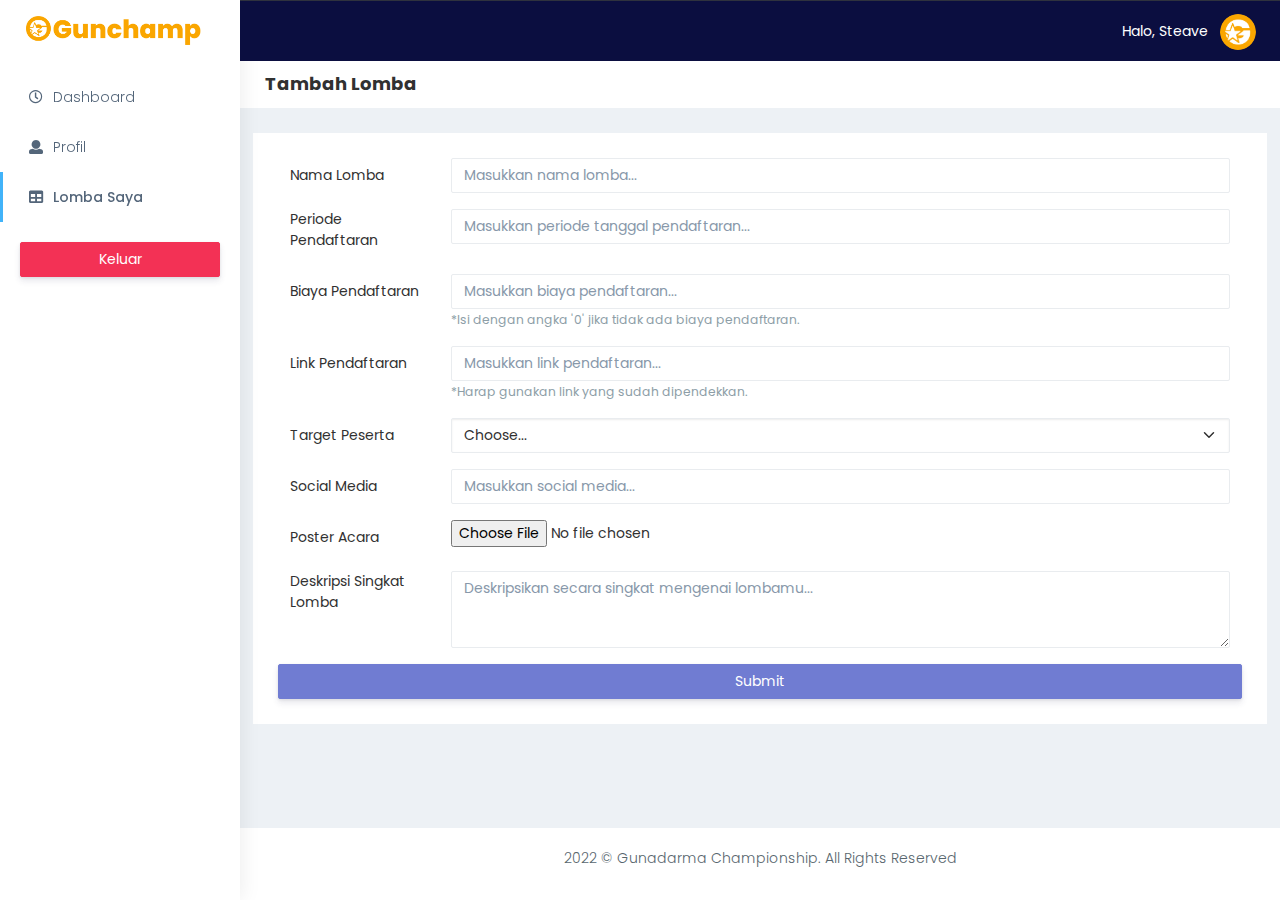
==== commit 7bc102ac: "all done-min text" ====
--- a/backend/add-comp-form.html
+++ b/backend/add-comp-form.html
@@ -5,19 +5,21 @@
     <meta http-equiv="X-UA-Compatible" content="IE=edge" />
     <!-- Tell the browser to be responsive to screen width -->
     <meta name="viewport" content="width=device-width, initial-scale=1" />
-    <meta
-      name="keywords"
-      content="wrappixel, admin dashboard, html css dashboard, web dashboard, bootstrap 5 admin, bootstrap 5, css3 dashboard, bootstrap 5 dashboard, Ample lite admin bootstrap 5 dashboard, frontend, responsive bootstrap 5 admin template, Ample admin lite dashboard bootstrap 5 dashboard template"
-    />
-    <meta name="description" content="Ample Admin Lite is powerful and clean admin dashboard template, inpired from Bootstrap Framework" />
     <meta name="robots" content="noindex,nofollow" />
-    <title>Ample Admin Lite Template by WrapPixel</title>
-    <link rel="canonical" href="https://www.wrappixel.com/templates/ample-admin-lite/" />
+    <title>Lomba Saya</title>
+
+    <!-- FONT -->
+    <link rel="preconnect" href="https://fonts.googleapis.com" />
+    <link rel="preconnect" href="https://fonts.gstatic.com" crossorigin />
+    <link href="https://fonts.googleapis.com/css2?family=Poppins:wght@400;500;600;700;800&display=swap" rel="stylesheet" />
+
     <!-- Favicon icon -->
-    <link rel="icon" type="image/png" sizes="16x16" href="plugins/images/favicon.png" />
+    <link rel="icon" type="image/png" sizes="16x16" href="img/logo-white.png" />
+
     <!-- Custom CSS -->
     <link href="css/style.min.css" rel="stylesheet" />
-    <link href="css/style.css" rel="stylesheet" />
+    <link rel="stylesheet" href="css/mystyle.css" />
+
     <!-- HTML5 Shim and Respond.js IE8 support of HTML5 elements and media queries -->
     <!-- WARNING: Respond.js doesn't work if you view the page via file:// -->
     <!--[if lt IE 9]>
@@ -27,92 +29,52 @@
   </head>
 
   <body>
-    <!-- ============================================================== -->
-    <!-- Preloader - style you can find in spinners.css -->
-    <!-- ============================================================== -->
-    <div class="preloader">
-      <div class="lds-ripple">
-        <div class="lds-pos"></div>
-        <div class="lds-pos"></div>
-      </div>
-    </div>
-    <!-- ============================================================== -->
-    <!-- Main wrapper - style you can find in pages.scss -->
-    <!-- ============================================================== -->
+    <!-- Main Wrapper -->
     <div id="main-wrapper" data-layout="vertical" data-navbarbg="skin5" data-sidebartype="full" data-sidebar-position="absolute" data-header-position="absolute" data-boxed-layout="full">
-      <!-- ============================================================== -->
-      <!-- Topbar header - style you can find in pages.scss -->
-      <!-- ============================================================== -->
+      <!-- Topbar header -->
       <header class="topbar" data-navbarbg="skin5">
         <nav class="navbar top-navbar navbar-expand-md navbar-dark">
           <div class="navbar-header" data-logobg="skin6">
-            <!-- ============================================================== -->
-            <!-- Logo -->
-            <!-- ============================================================== -->
-            <a class="navbar-brand" href="dashboard.html">
+            <!-- logo -->
+            <a class="navbar-brand" href="../frontend/index.html" target="_blank">
               <!-- Logo icon -->
               <b class="logo-icon">
                 <!-- Dark Logo icon -->
-                <img src="plugins/images/logo-icon.png" alt="homepage" />
+                <img class="m-3" src="img/logo-title.png" height="30" alt="homepage" />
               </b>
               <!--End Logo icon -->
-              <!-- Logo text -->
-              <span class="logo-text">
-                <!-- dark Logo text -->
-                <img src="plugins/images/logo-text.png" alt="homepage" />
-              </span>
             </a>
-            <!-- ============================================================== -->
-            <!-- End Logo -->
-            <!-- ============================================================== -->
-            <!-- ============================================================== -->
+            <!-- End logo -->
+
             <!-- toggle and nav items -->
-            <!-- ============================================================== -->
             <a class="nav-toggler waves-effect waves-light text-dark d-block d-md-none" href="javascript:void(0)"><i class="ti-menu ti-close"></i></a>
           </div>
-          <!-- ============================================================== -->
           <!-- End Logo -->
-          <!-- ============================================================== -->
-          <div class="navbar-collapse collapse" id="navbarSupportedContent" data-navbarbg="skin5">
+
+          <div class="navbar-collapse collapse" id="navbarSupportedContent" data-navbarbg="skin5" style="background-color: #0b0e40">
             <ul class="navbar-nav d-none d-md-block d-lg-none">
               <li class="nav-item">
                 <a class="nav-toggler nav-link waves-effect waves-light text-white" href="javascript:void(0)"><i class="ti-menu ti-close"></i></a>
               </li>
             </ul>
-            <!-- ============================================================== -->
+
             <!-- Right side toggle and nav items -->
-            <!-- ============================================================== -->
             <ul class="navbar-nav ms-auto d-flex align-items-center">
-              <!-- ============================================================== -->
-              <!-- Search -->
-              <!-- ============================================================== -->
-              <li class="in">
-                <form role="search" class="app-search d-none d-md-block me-3">
-                  <input type="text" placeholder="Search..." class="form-control mt-0" />
-                  <a href="" class="active">
-                    <i class="fa fa-search"></i>
-                  </a>
-                </form>
-              </li>
-              <!-- ============================================================== -->
-              <!-- User profile and search -->
-              <!-- ============================================================== -->
+              <!-- User profile -->
               <li>
-                <a class="profile-pic" href="#"> <img src="plugins/images/users/varun.jpg" alt="user-img" width="36" class="img-circle" /><span class="text-white font-medium">Steave</span></a>
-              </li>
-              <!-- ============================================================== -->
-              <!-- User profile and search -->
-              <!-- ============================================================== -->
+                <a class="profile-pic" href="#">
+                  <span class="text-white me-2">Halo, Steave</span>
+                  <img src="img/logo-circle.png" alt="user-img" width="36" class="img-circle" />
+                </a>
+              </li>
+              <!-- End User profile -->
             </ul>
           </div>
         </nav>
       </header>
-      <!-- ============================================================== -->
-      <!-- End Topbar header -->
-      <!-- ============================================================== -->
-      <!-- ============================================================== -->
-      <!-- Left Sidebar - style you can find in sidebar.scss  -->
-      <!-- ============================================================== -->
+      <!-- End Topbar Header-->
+
+      <!-- Left Sidebar -->
       <aside class="left-sidebar" data-sidebarbg="skin6">
         <!-- Sidebar scroll-->
         <div class="scroll-sidebar">
@@ -129,45 +91,17 @@
               <li class="sidebar-item">
                 <a class="sidebar-link waves-effect waves-dark sidebar-link" href="profile.html" aria-expanded="false">
                   <i class="fa fa-user" aria-hidden="true"></i>
-                  <span class="hide-menu">Profile</span>
+                  <span class="hide-menu">Profil</span>
                 </a>
               </li>
               <li class="sidebar-item">
-                <a class="sidebar-link waves-effect waves-dark sidebar-link" href="add-comp.html" aria-expanded="false">
+                <a class="sidebar-link waves-effect waves-dark sidebar-link sidebar-link active" href="my-comp.html" aria-expanded="false">
                   <i class="fa fa-table" aria-hidden="true"></i>
-                  <span class="hide-menu">Add Event</span>
-                </a>
-              </li>
-              <!-- <li class="sidebar-item">
-                            <a class="sidebar-link waves-effect waves-dark sidebar-link" href="fontawesome.html"
-                                aria-expanded="false">
-                                <i class="fa fa-font" aria-hidden="true"></i>
-                                <span class="hide-menu">Icon</span>
-                            </a>
-                        </li> -->
-              <!-- <li class="sidebar-item">
-                            <a class="sidebar-link waves-effect waves-dark sidebar-link" href="map-google.html"
-                                aria-expanded="false">
-                                <i class="fa fa-globe" aria-hidden="true"></i>
-                                <span class="hide-menu">Google Map</span>
-                            </a>
-                        </li> -->
-              <!-- <li class="sidebar-item">
-                            <a class="sidebar-link waves-effect waves-dark sidebar-link" href="blank.html"
-                                aria-expanded="false">
-                                <i class="fa fa-columns" aria-hidden="true"></i>
-                                <span class="hide-menu">Blank Page</span>
-                            </a>
-                        </li> -->
-              <!-- <li class="sidebar-item">
-                            <a class="sidebar-link waves-effect waves-dark sidebar-link" href="404.html"
-                                aria-expanded="false">
-                                <i class="fa fa-info-circle" aria-hidden="true"></i>
-                                <span class="hide-menu">Error 404</span>
-                            </a>
-                        </li> -->
+                  <span class="hide-menu">Lomba Saya</span>
+                </a>
+              </li>
               <li class="text-center p-20 upgrade-btn">
-                <a href="#" class="btn d-grid btn-danger text-white" target="_blank"> Logout</a>
+                <a href="../frontend/index.html" class="btn d-grid btn-danger text-white">Keluar</a>
               </li>
             </ul>
           </nav>
@@ -175,146 +109,116 @@
         </div>
         <!-- End Sidebar scroll-->
       </aside>
-      <!-- ============================================================== -->
-      <!-- End Left Sidebar - style you can find in sidebar.scss  -->
-      <!-- ============================================================== -->
-      <!-- ============================================================== -->
-      <!-- Page wrapper  -->
-      <!-- ============================================================== -->
+      <!-- End Left Sidebar -->
+
+      <!-- Page wrapper -->
       <div class="page-wrapper">
-        <!-- ============================================================== -->
         <!-- Bread crumb and right sidebar toggle -->
-        <!-- ============================================================== -->
         <div class="page-breadcrumb bg-white">
           <div class="row align-items-center">
-            <div class="col-lg-3 col-md-4 col-sm-4 col-xs-12 pb-3">
-              <h4 class="page-title">Add Your Events</h4>
+            <div class="col-lg-3 col-md-4 col-sm-4 col-xs-12">
+              <h4 class="page-title">Tambah Lomba</h4>
             </div>
           </div>
-          <!-- /.col-lg-12 -->
         </div>
-        <!-- ============================================================== -->
         <!-- End Bread crumb and right sidebar toggle -->
-        <!-- ============================================================== -->
-        <!-- ============================================================== -->
+
         <!-- Container fluid  -->
-        <!-- ============================================================== -->
         <div class="container-fluid">
-          <!-- ============================================================== -->
           <!-- Start Page Content -->
-          <!-- ============================================================== -->
-          <div class="row">
-            <div class="col-sm-12">
-              <div class="white-box">
-                <!-- <div class="row">
-                                <div class="col-10">
-
-                                </div>
-                                <div class="col-2 justify-content-end">
-                                    <button class="">Add Events</button>
-                                </div>
-                            </div> -->
-
-                <!-- FORM -->
-                <form action="" method="post">
-                  <div class="row mb-4">
-                    <div class="title-form fw-semibold col-2">Organizer</div>
-                    <input class="col-10 form-control fill-form rounded-5" type="text" />
-                  </div>
-
-                  <div class="row mb-4">
-                    <div class="title-form fw-semibold col-2">Title</div>
-                    <input class="col-10 form-control fill-form rounded-5" type="text" />
-                  </div>
-
-                  <div class="row mb-4">
-                    <div class="col-2 title-form fw-semibold">Category</div>
-                    <div class="col-10">
-                      <div class="d-flex">
-                        <div class="form-check mr-5">
-                          <input class="form-check-input" type="radio" name="flexRadioDefault" id="flexRadioDefault1" checked />
-                          <label class="form-check-label" for="flexRadioDefault1"> Webinar </label>
-                        </div>
-                        <div class="form-check">
-                          <input class="form-check-input" type="radio" name="flexRadioDefault" id="flexRadioDefault2" />
-                          <label class="form-check-label" for="flexRadioDefault2"> Workshop </label>
-                        </div>
-                      </div>
-                    </div>
-                  </div>
-
-                  <div class="row mb-4">
-                    <div class="title-form fw-semibold col-2">Faculty</div>
-                    <select class="form-select col-10" id="inputGroupSelect01">
-                      <option selected>Choose...</option>
-                      <option value="1">FIKTI</option>
-                      <option value="2">FE</option>
-                      <option value="3">FTSP</option>
-                      <option value="4">FPSI</option>
-                      <option value="5">FSB</option>
-                      <option value="6">FIKOM</option>
-                      <option value="7">D3BK</option>
-                      <option value="8">Umum</option>
-                    </select>
-                  </div>
-
-                  <div class="d-flex align-items-start row">
-                    <div class="title-form fw-semibold col-2 pt-1">Date and Time</div>
-
-                    <div class="row mb-4 col-5 d-flex flex-column mr-2">
-                      <input class="form-control fill-form rounded-5 -ml-2" type="date" />
-                    </div>
-
-                    <div class="row mb-4 col-5 d-flex flex-column">
-                      <input class="form-control fill-form rounded-5 -mr-2" type="time" />
-                    </div>
-                  </div>
-
-                  <div class="row mb-4">
-                    <div class="title-form fw-semibold col-2">Description</div>
-                    <textarea class="col-10 form-control fill-form rounded-5" rows="5" cols="5"></textarea>
-                  </div>
-                  <div class="row mb-4">
-                    <div class="title-form fw-semibold col-2">Registration Link</div>
-                    <input class="col-10 form-control fill-form rounded-5" type="text" />
-                  </div>
-
-                  <div class="d-flex justify-content-end">
-                    <button type="submit" class="btn btn-primary text-right">Submit</button>
-                  </div>
-                </form>
-              </div>
-            </div>
-          </div>
-          <!-- ============================================================== -->
+          <div class="row white-box">
+            <form action="">
+              <div class="form-group row">
+                <label for="name-comp" class="col-sm-2 col-form-label">Nama Lomba</label>
+                <div class="col-sm-10">
+                  <input type="text" class="form-control" id="name-comp" placeholder="Masukkan nama lomba..." />
+                </div>
+              </div>
+
+              <div class="form-group row">
+                <label for="regist-period" class="col-sm-2 col-form-label pt-0">Periode Pendaftaran</label>
+                <div class="col-sm-10">
+                  <input type="text" class="form-control" id="regist-period" placeholder="Masukkan periode tanggal pendaftaran..." required="" />
+                </div>
+              </div>
+
+              <div class="form-group row">
+                <label for="regist-fee" class="col-sm-2 col-form-label">Biaya Pendaftaran</label>
+                <div class="col-sm-10">
+                  <input type="text" class="form-control" id="regist-fee" placeholder="Masukkan biaya pendaftaran..." required="" />
+                  <small id="registFee" class="form-text text-muted">*Isi dengan angka '0' jika tidak ada biaya pendaftaran.</small>
+                </div>
+              </div>
+
+              <div class="form-group row">
+                <label for="regist-link" class="col-sm-2 col-form-label">Link Pendaftaran</label>
+                <div class="col-sm-10">
+                  <input type="text" class="form-control" id="regist-link" placeholder="Masukkan link pendaftaran..." required="" />
+                  <small id="registLink" class="form-text text-muted">*Harap gunakan link yang sudah dipendekkan.</small>
+                </div>
+              </div>
+
+              <div class="form-group row">
+                <label for="categories" class="col-sm-2 col-form-label">Target Peserta</label>
+                <div class="col-sm-10">
+                  <select class="form-select" id="categories">
+                    <option selected>Choose...</option>
+                    <option value="1">FIKTI</option>
+                    <option value="2">FTI</option>
+                    <option value="3">FE</option>
+                    <option value="4">FTSP</option>
+                    <option value="5">FPSI</option>
+                    <option value="6">FSB</option>
+                    <option value="7">FIKOM</option>
+                    <option value="8">FK</option>
+                    <option value="9">D3BK</option>
+                    <option value="10">Mahasiswa Gunadarma</option>
+                    <option value="11">Umum</option>
+                  </select>
+                </div>
+              </div>
+
+              <div class="form-group row">
+                <label for="social-media" class="col-sm-2 col-form-label">Social Media</label>
+                <div class="col-sm-10">
+                  <input type="text" class="form-control" id="social-media" placeholder="Masukkan social media..." required="" />
+                </div>
+              </div>
+
+              <div class="form-group row">
+                <label for="poster" class="col-sm-2 col-form-label">Poster Acara</label>
+                <div class="col-sm-10">
+                  <input type="file" class="form-control-file" id="poster" required="" />
+                </div>
+              </div>
+
+              <div class="form-group row">
+                <label for="desc" class="col-sm-2 col-form-label pt-0">Deskripsi Singkat Lomba</label>
+                <div class="col-sm-10">
+                  <textarea class="form-control" id="desc" rows="3" placeholder="Deskripsikan secara singkat mengenai lombamu..."></textarea>
+                </div>
+              </div>
+
+              <div class="row">
+                <button type="submit" class="btn btn-primary col-sm-12">Submit</button>
+              </div>
+            </form>
+          </div>
           <!-- End PAge Content -->
-          <!-- ============================================================== -->
-          <!-- ============================================================== -->
           <!-- Right sidebar -->
-          <!-- ============================================================== -->
           <!-- .right-sidebar -->
-          <!-- ============================================================== -->
           <!-- End Right sidebar -->
-          <!-- ============================================================== -->
         </div>
-        <!-- ============================================================== -->
         <!-- End Container fluid  -->
-        <!-- ============================================================== -->
-        <!-- ============================================================== -->
+
         <!-- footer -->
-        <!-- ============================================================== -->
-        <footer class="footer text-center">2021 © Ample Admin brought to you by <a href="https://www.wrappixel.com/">wrappixel.com</a></footer>
-        <!-- ============================================================== -->
+        <footer class="footer text-center">2022 © Gunadarma Championship. All Rights Reserved</footer>
         <!-- End footer -->
-        <!-- ============================================================== -->
       </div>
-      <!-- ============================================================== -->
       <!-- End Page wrapper  -->
-      <!-- ============================================================== -->
     </div>
-    <!-- ============================================================== -->
     <!-- End Wrapper -->
-    <!-- ============================================================== -->
+
     <!-- ============================================================== -->
     <!-- All Jquery -->
     <!-- ============================================================== -->
--- a/backend/css/mystyle.css
+++ b/backend/css/mystyle.css
@@ -0,0 +1,7 @@
+body {
+  font-family: "Poppins", sans-serif;
+}
+
+.container-fluid .card-body h3 {
+  font-weight: bold;
+}
